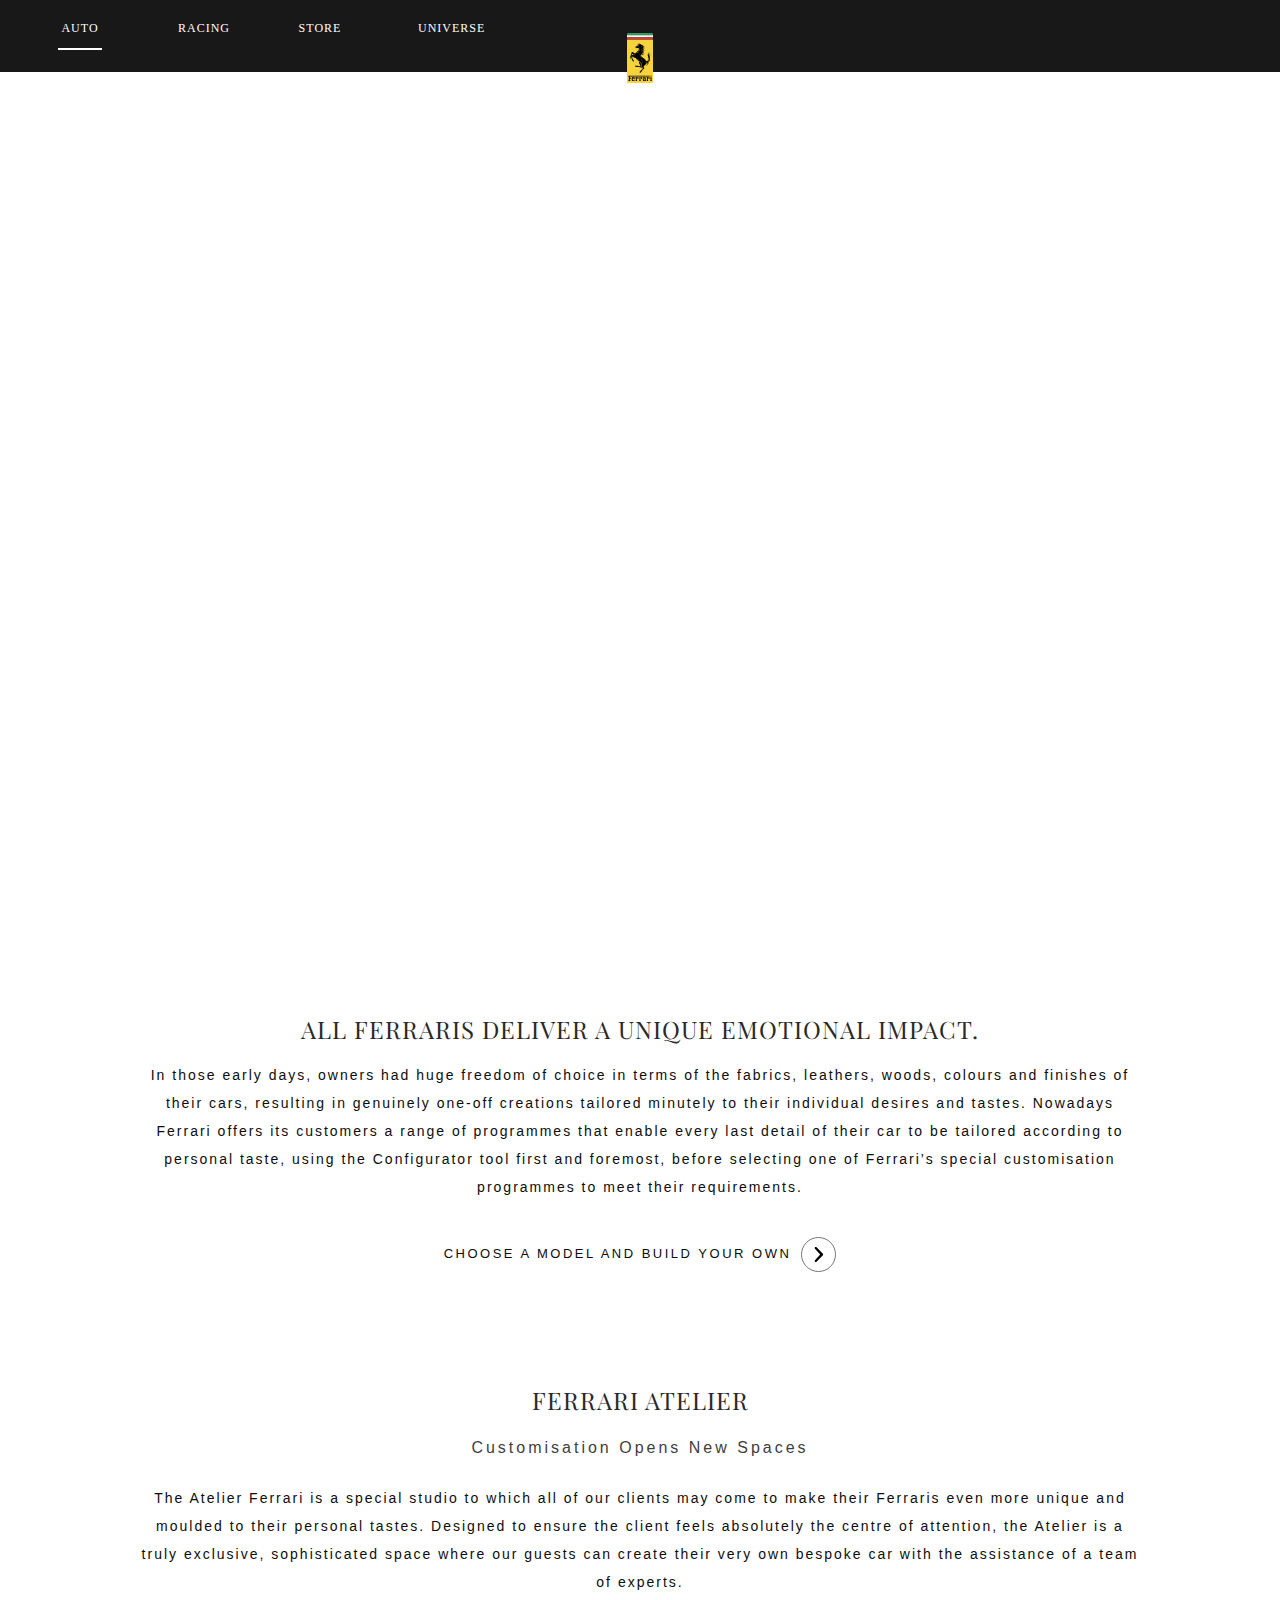
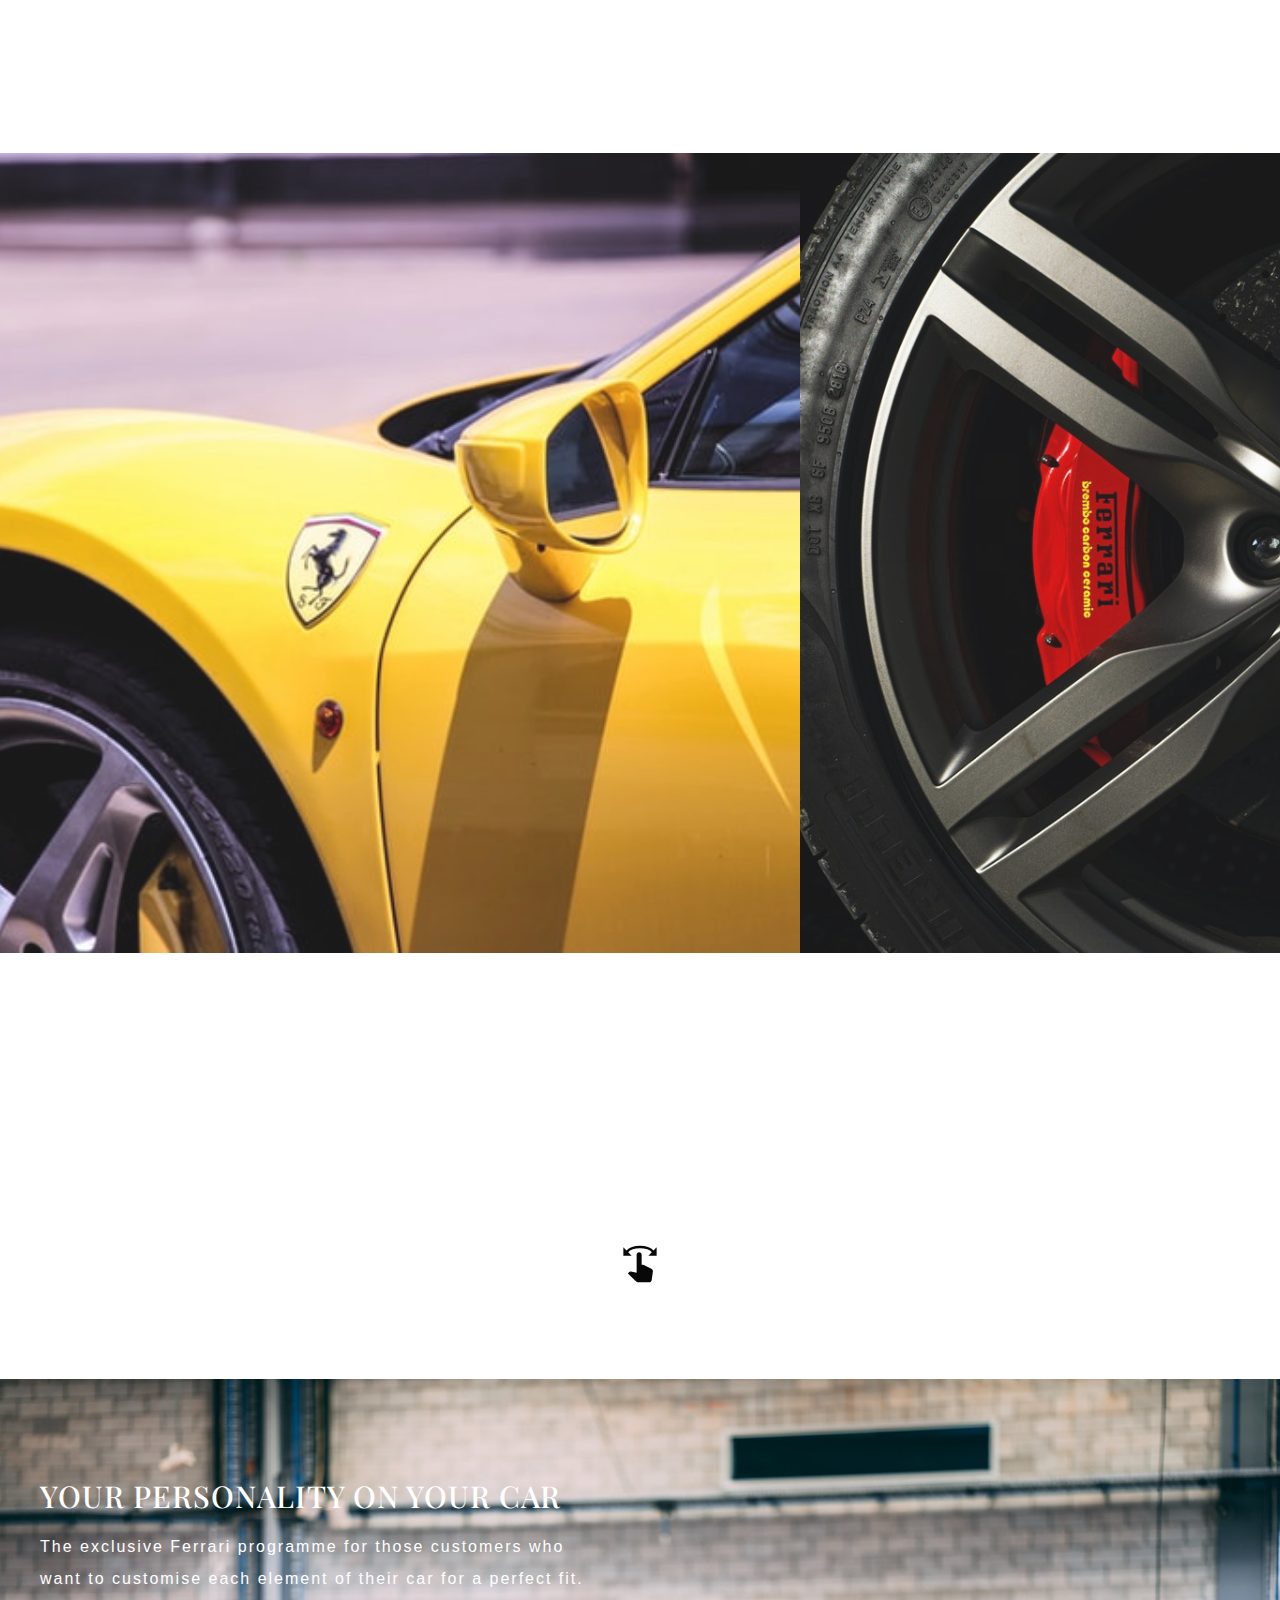
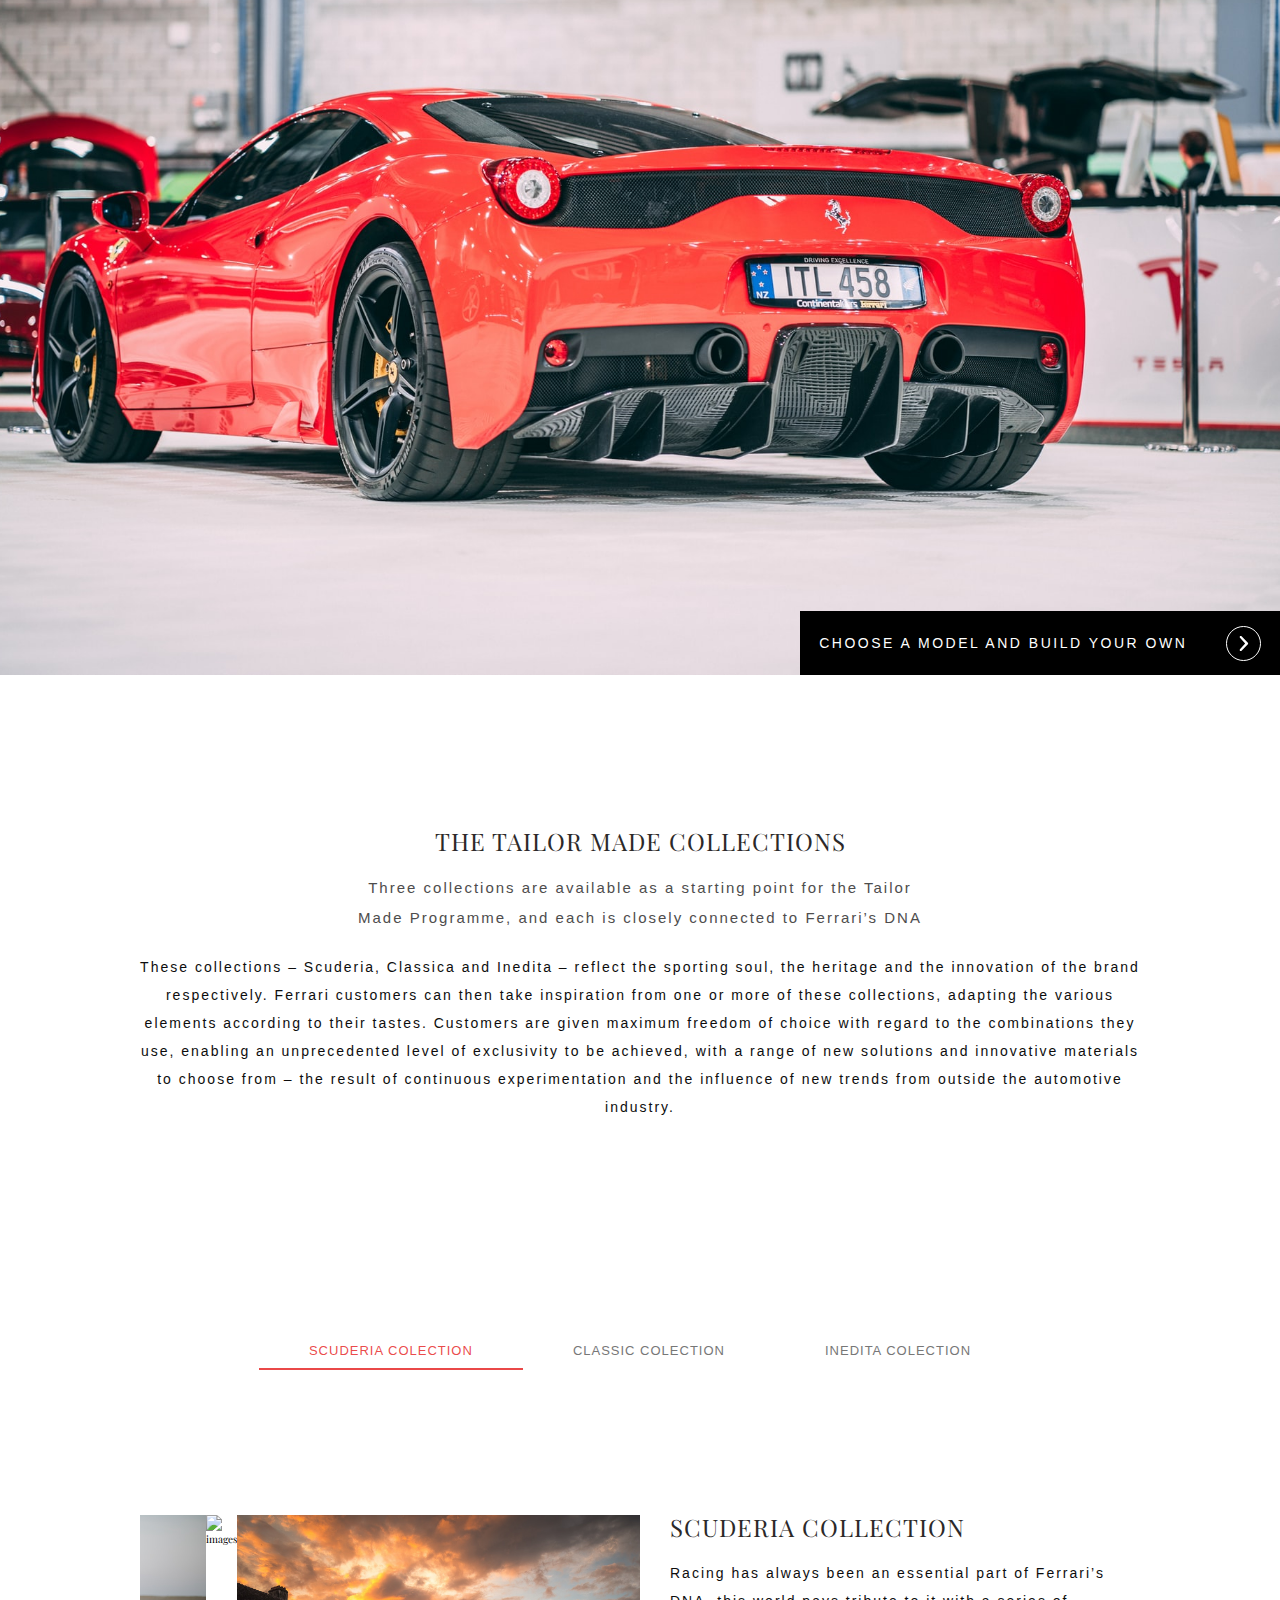
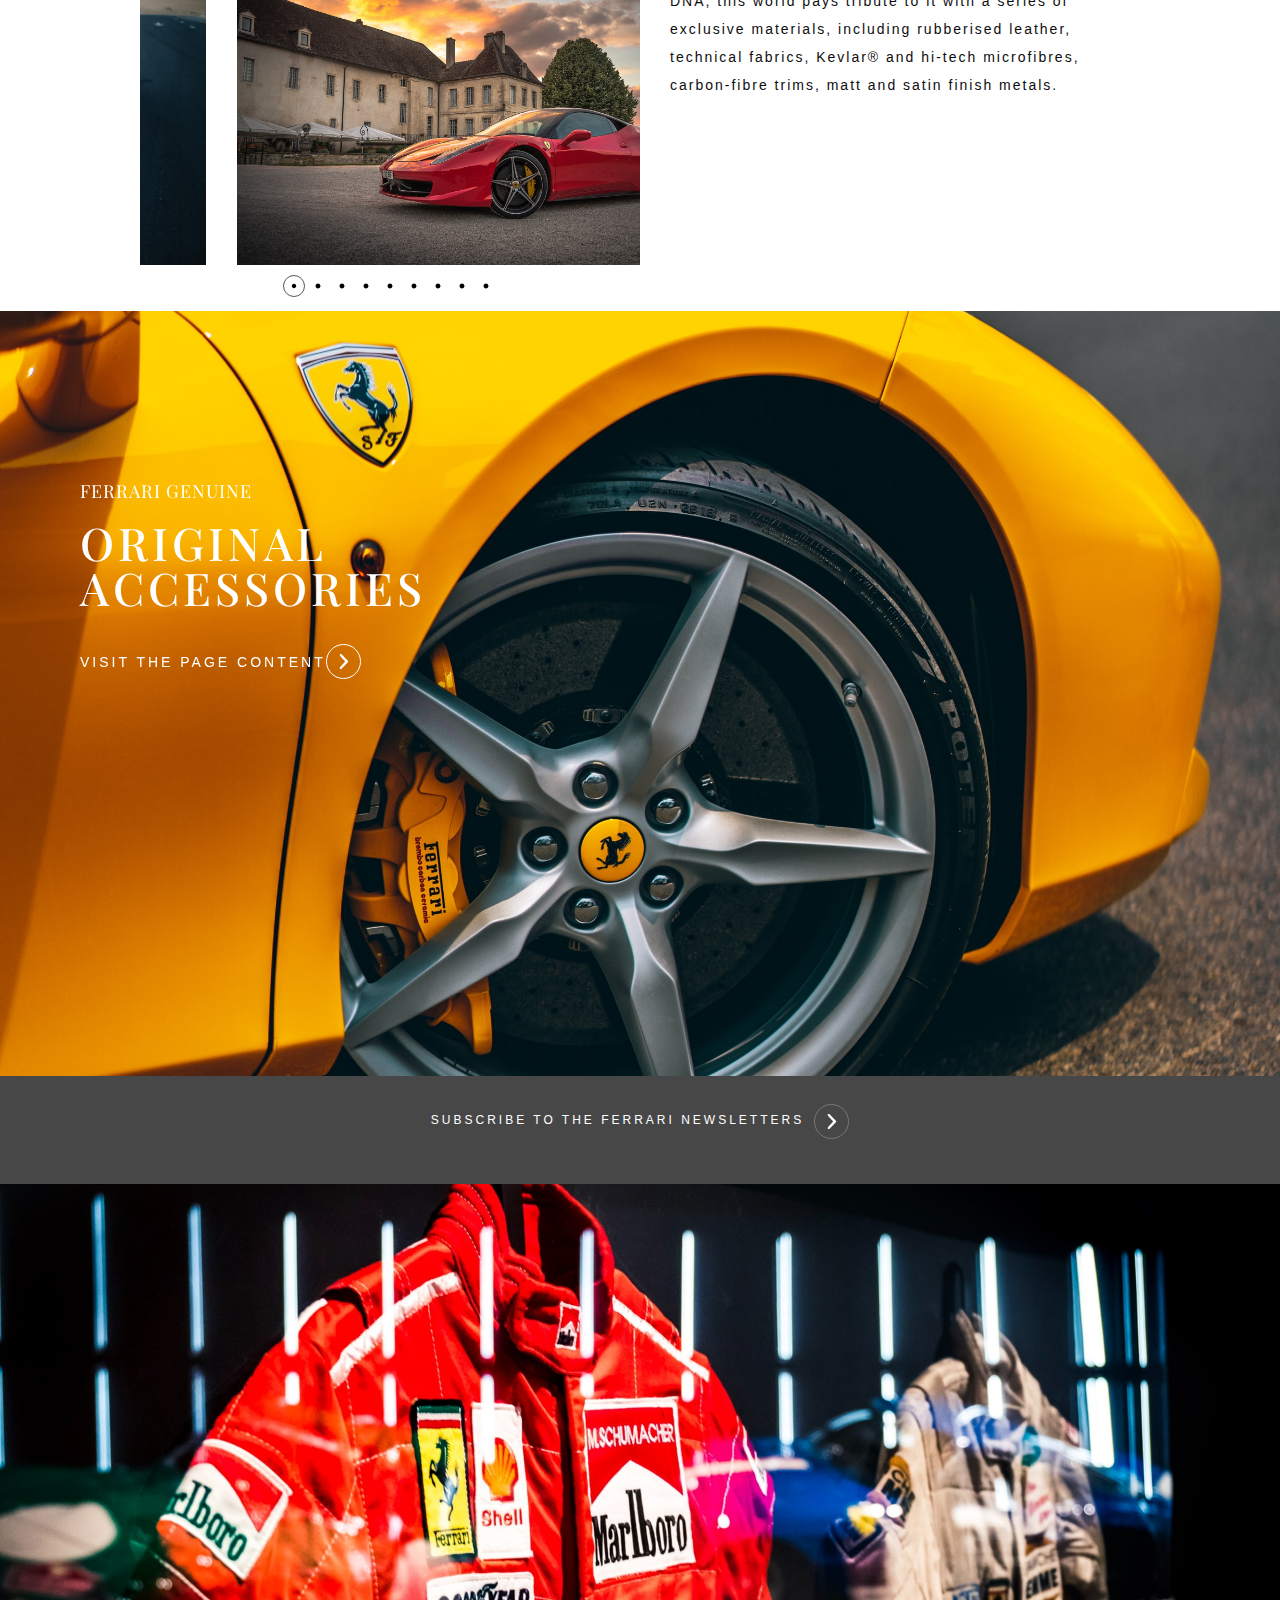
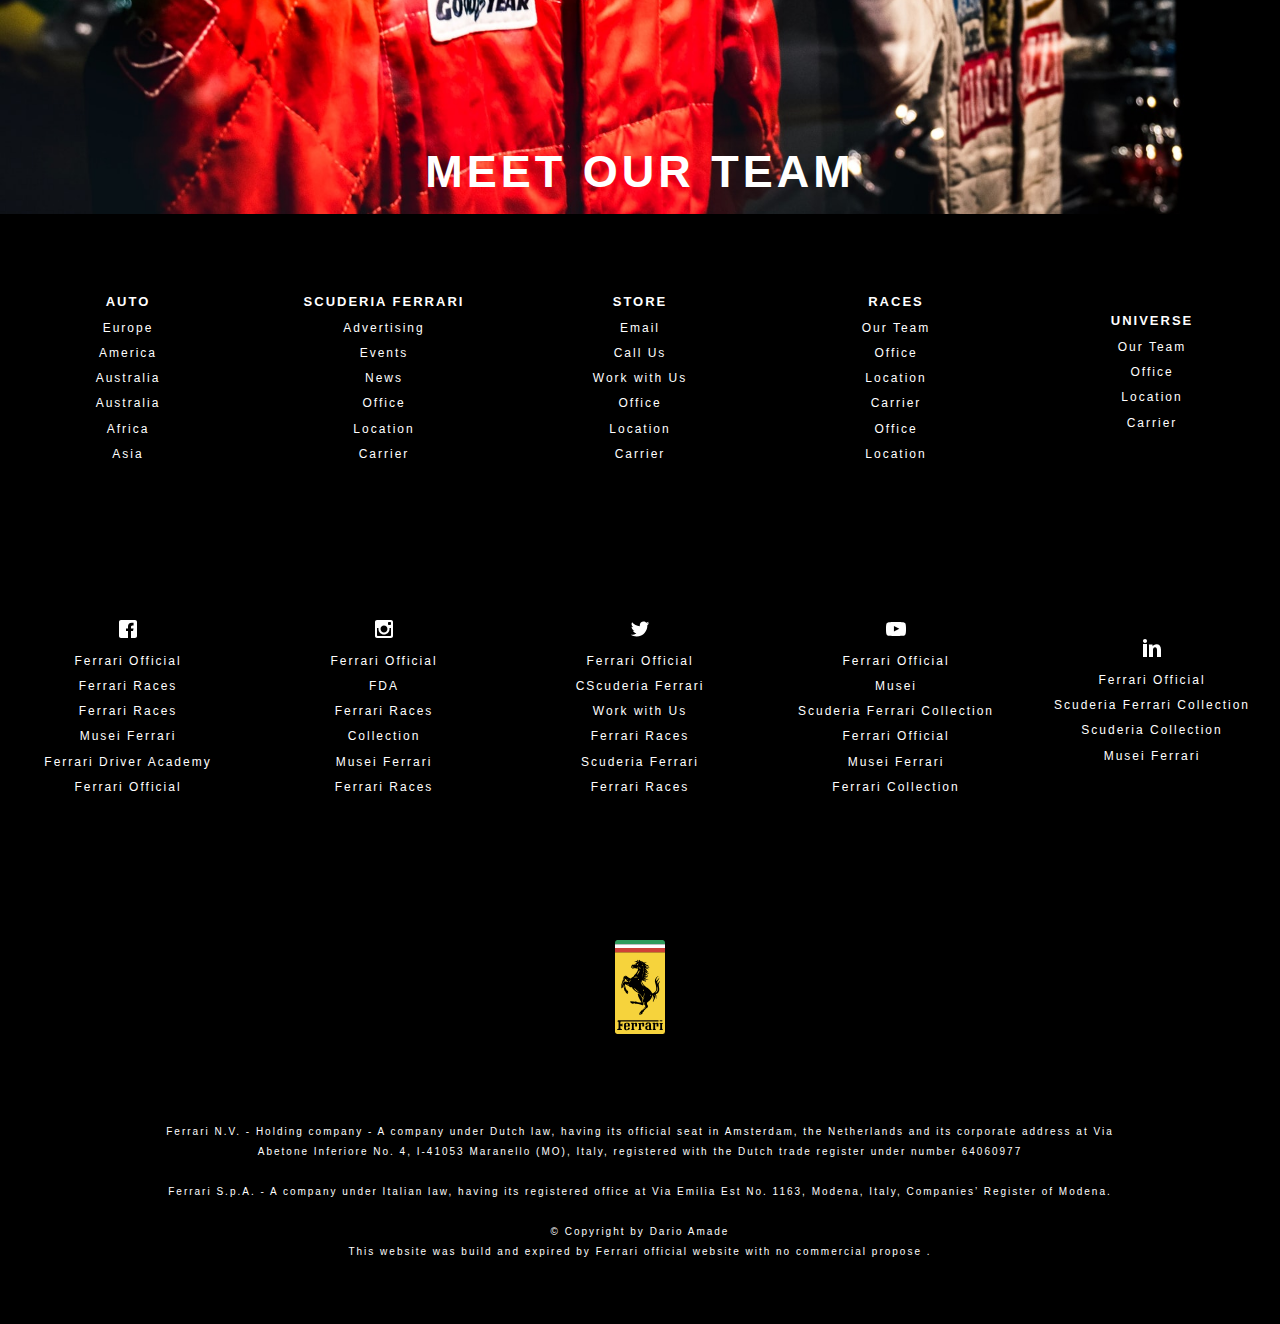
==== index.html @ c8e4ae5e "Commit" ====
<!DOCTYPE html>
<html lang="en">
<head>
    <meta charset="UTF-8">
    <meta name="viewport" content="width=device-width, initial-scale=1.0">
    <meta http-equiv="X-UA-Compatible" content="ie=edge">
    <meta name="description" content=" Ferrari personal project inspired by Ferrari Official Website with no commercial propose.">

    <link href="https://fonts.googleapis.com/css?family=Montserrat:300,400,500,600,700,800|Playfair+Display:400,500,600,700&display=swap" rel="stylesheet">
    <link rel="stylesheet" href="/css/style.css">
    <link rel="shortcut icon" type="image/png" sizes="8x8" href="/css/img/logo/favicon.png">
    

    <title> Ferrari </title>
</head>
    <body class="container">
        <div class="preload">
            <img class="ferrari" src="/css/img/logo/xx.svg" alt="logo black">
        </div>  
        <header class="header">
          <nav class="nav-now-x">
            <ul class="ttt">
                <li><a id="fox">AUTO</a></li>
                <li><a>RACING</a></li>
                <li><a>STORE</a></li>
                <li><a>UNIVERSE</a></li>
                <li><a>CORPORATE</a></li>
            </ul>
            <ul id="somethod" class="ttt-menu">
                <li><a>MENU</a>
                <!--<ul class="hide">
                    <li class=><a>AUTO</a></li>
                    <li><a>812 SUPERFAST</a></li>
                    <li><a>812 GTS</a></li>
                    <li><a>SF90 STRADALE</a></li>
                    <li><a>F8 TURBO</a></li>
                    <li><a>F8 SPIDER</a></li>
                </ul> -->
            </li>
            </ul>
          </nav>
            <!--<nav class="nav-later">
                <ul>
                    <li><a>Email</a></li>
                    <li><a>Call Us</a></li>
                    <li><a>Work with Us</a></li>
                </ul>
              </nav>-->
            <div class="logo-area">
                <img class="logo" src="/css/img/logo/xx.svg" alt="logo black">
            </div>
        </header>
        <div class="session-1">
            <div class="distortion">
                    <div class="circle">
                        <svg class="search__icon">
                            <use xlink:href="/css/img/sprite.svg#icon-circle"></use>
                        </svg>
                    </div>
                <div class="wrapper">
                    <div class="txt">
                        <h2 class="heading-2">PERSONALIZATION PROGRAMME</h2>
                        <h1 class="heading-1">Build your own Ferrari</h1>
                    </div>
                    <div class="animated">
                        <li><h4>&nbsp;</h4><span class="bar"><span class="html"></span></span></li> 
                    </div>

                </div>
            
            </div>
        
        </div>

        <div class="session-2">
            <div class="session-parte1">
                <h2 class="heading-1" id="black-1" >All Ferraris deliver a unique emotional impact.</h2>
                <p class="plan-p"> In those early days, owners had huge freedom of choice in terms of the fabrics, leathers, woods, 
                    colours and finishes of their cars, resulting in genuinely one-off creations tailored minutely 
                    to their individual desires and tastes. Nowadays Ferrari offers its customers a range of programmes 
                    that enable every last detail of their car to be tailored according to personal taste, using the
                        Configurator tool first and foremost, before selecting one of Ferrari’s special customisation 
                        programmes to meet their requirements.</p>
                <div class="arrow">
                    <!-- <li><a href="/new.html">New In</a></li> -->


                <h2 class="heading-5">Choose a model and build your own </h2>
                <li><a href="/page1.html">
                    <svg class="search__icon-2" class="rainbow" >
                        <use xlink:href="/css/img/sprite.svg#icon-chevron-small-right" ></use>
                    </svg> 
                </a></li>
                </div>
    
            </div>
            <div class="session-parte2">
                <h2 class="heading-1" id="black-1" >FERRARI ATELIER</h2>
                <h5 class="heading-5-1">Customisation opens new spaces</h5>
                <p class="plan-p" > The Atelier Ferrari is a special studio to which all of our clients may come to make their Ferraris 
                    even more unique and moulded to their personal tastes.  Designed to ensure the client feels
                        absolutely the centre of attention, the Atelier is a truly exclusive, sophisticated space 
                        where our guests can create their very own bespoke car with the assistance of a team of experts. 
                    </p>
            </div>
        </div>

        <div class="items ">
            <div class="item item1">
                <img class="img" src="/css/img/21.jpg" alt="pic of the car parts">

                       </div>
            <div class="item item2">
                <img class="img" src="/css/img/img-20.jpg" alt="pic of the car parts">
                       </div>
            <div class="item item3">
                <img class="img" src="/css/img/img-10.jpg" alt="pic of the car parts">
                       </div>
            <div class="item item4">
                <img class="img" src="/css/img/img-6.jpg" alt="pic of the car parts">
                       </div>
            <div class="item item5">
                <img class="img" src="/css/img/img-8.jpg" alt="pic of the car parts">
                       </div>
            <div class="item item6">
                <img class="img" src="/css/img/img-3.jpg" alt="pic of the car parts">
                       </div>
            <div class="item item7">
                <img class="img" src="/css/img/img-13.jpg" alt="pic of the car parts">
                       </div>
            <div class="item item8">
                <img class="img" src="/css/img/img-15.jpg" alt="pic of the car parts">
                       </div>
            <div class="item item9">
                <img class="img" src="/css/img/img-2.jpg" alt="pic of the car parts">
                       </div>
            <div class="item item10">
                <img class="img" src="/css/img/img-19.jpg" alt="pic of the car parts">
            </div>
         
        </div>
        <div class="swipe">
            <svg class="search__icon-right" id="swiper"  >
                <use xlink:href="/css/img/sprite.svg#icon-swipe"></use>
            </svg> 
        </div>

        <div class="session-4">
          <div class="personal">
                <h2 class="heading-1" id="white" >YOUR PERSONALITY ON YOUR CAR</h2>
                <p class="plan-p" id="white-p">The exclusive Ferrari programme for those customers who want to customise
                     each element of their car for a perfect fit.</p>
          </div>
          <div class="arrow-1">
                <p class="heading-6">Choose a model and build your own</p>
                <svg class="search__icon-3" class="#"  >
                    <use xlink:href="/css/img/sprite.svg#icon-chevron-small-right"></use>
                </svg> 
            </div>
        </div>

        <div class="session-5">
            <div class="personal-1">
                <h2 class="heading-1" id="black-1">THE TAILOR MADE COLLECTIONS</h2>
                <p class="heading-3">Three collections are available as a starting point for the Tailor </br>Made Programme,
                     and each is closely connected to Ferrari’s DNA</p>
                <p class="plan-p">These collections – Scuderia, Classica and Inedita – reflect the sporting soul, 
                    the heritage and the innovation of the brand respectively. Ferrari customers can then take inspiration
                     from one or more of these collections, adapting the various elements according to their tastes. Customers
                      are given maximum freedom of choice with regard to the combinations they use, enabling an unprecedented 
                      level of exclusivity to be achieved, with a range of new solutions and 
                    innovative materials to choose from – the result of continuous experimentation and the influence of new trends from outside the automotive industry.
                    </p>
             </div>
    
         </div>

        <div class="session-6">
            <div class="menu">
                <ul id="menu-slide">
                    <li class="menu-item" id="menu-item-active"><a href="#">&nbsp;</a>
                        <button id="btn__active" class="btn">SCUDERIA COLECTION</button>
                    </li>

                    <li class="menu-item" id="menu-item-active"><a href="#">&nbsp;</a>
                        <button class="btn">CLASSIC COLECTION</button>
                    </li>
                    <li class="menu-item" id="menu-item-active"><a href="#">&nbsp;</a>
                        <button class="btn">INEDITA COLECTION</button>
                    </li>
                </ul>
            </div>
            <div class="menu-a">

                <div class="menu-1">
                    <div class="carousel-container">
                        <div class="carousel-slide">
                            <img src="/css/img/img-9.jpg" id="lastClone" alt="images" class="imgx">
                            <img src="/css/img/img-16.jpg" alt="images" class="imgx">
                            <img src="/css/img/img-10.jpg " alt="images" class="imgx">
                            <img src="/css/img/img-16.jpg " alt="images" class="imgx">
                            <img src="/css/img/img-8.jpg " alt="images" class="imgx">
                            <img src="/css/img/img-11.jpg " alt="images" class="imgx">
                            <img src="/css/img/img-20.jpg " alt="images" class="imgx">
                            <img src="/css/img/img-8.jpg " alt="images" class="imgx">
                            <img src="/css/img/img-8.jpg " alt="images" class="imgx">
                            <img src="/css/img/img-9.jpg " alt="images" class="imgx">
                            <img src="/css/img/img-16.jpg" id="firstClone" alt="images" class="imgx">
                        </div>
                        <div class="pagination">
                            <div class="bullets">
                                <span class=bullet>
                                    <svg class="search__icon-4" class="#" id="add__active" >
                                        <use xlink:href="/css/img/sprite.svg#icon-dot-single"  id="prevBtn" ></use>
                                    </svg>
                                    <svg class="search__icon-4" class="#">
                                        <use xlink:href="/css/img/sprite.svg#icon-dot-single"  id="nextBtn" ></use>
                                    </svg>
                                    <svg class="search__icon-4" class="#">
                                        <use xlink:href="/css/img/sprite.svg#icon-dot-single"  id="nextBtn" ></use>
                                    </svg>
                                    <svg class="search__icon-4" class="#">
                                        <use xlink:href="/css/img/sprite.svg#icon-dot-single"  id="nextBtn" ></use>
                                    </svg>
                                    <svg class="search__icon-4" class="#">
                                        <use xlink:href="/css/img/sprite.svg#icon-dot-single"  id="nextBtn" ></use>
                                    </svg>
                                    <svg class="search__icon-4" class="#">
                                        <use xlink:href="/css/img/sprite.svg#icon-dot-single"  id="nextBtn" ></use>
                                    </svg>
                                    <svg class="search__icon-4" class="#">
                                        <use xlink:href="/css/img/sprite.svg#icon-dot-single"  id="nextBtn" ></use>
                                    </svg>
                                    <svg class="search__icon-4" class="#">
                                        <use xlink:href="/css/img/sprite.svg#icon-dot-single"  id="nextBtn" ></use>
                                    </svg>
                                    <svg class="search__icon-4" class="#">
                                        <use xlink:href="/css/img/sprite.svg#icon-dot-single"  id="nextBtn" ></use>
                                    </svg> 
                                            
                                
                                </span>
                            </div>
                        </div>
                    </div>
                    <div class="menu-1-txt">
                            <h2 class="heading-1" id="black-1" >SCUDERIA COLLECTION</h2>
                            <p class="plan-p">Racing has always been an essential part of Ferrari’s DNA, this world 
                                pays tribute to it with a series of exclusive materials, including rubberised 
                                leather, technical fabrics, Kevlar® and hi-tech microfibres, carbon-fibre trims, 
                                matt and satin finish metals.
                            </p>
                    </div>

                </div>
            </div>
             
        </div>

        <div class="session-7">
            <div class="personaly">
                <h2 class="heading-12" id="whitea" >FERRARI GENUINE</h2>
                <h1 class="heading-12">ORIGINAL ACCESSORIES</h1>
            </div>
            <div class="arrow-11">
                <p class="heading-6">visit the page content</p>
                <svg class="search__icon-3" class="#"  >
                    <use xlink:href="/css/img/sprite.svg#icon-chevron-small-right"></use>
                </svg> 
            </div>
        </div>
        <div class="session-8">
            <div class="arrow">
                <p class="heading-55">SUBSCRIBE TO THE FERRARI NEWSLETTERS</p>
                <svg class="search__icon-2" id="icon2fill" class="rainbow"  >
                    <use xlink:href="/css/img/sprite.svg#icon-chevron-small-right"></use>
                </svg> 
            </div>
        </div>

        <div class="session-9">
            <div class="pic1">
                <h1 class="heading-13">MEET OUR TEAM</h1>
            </div>
  
            <!--<div class="pic2"></div> -->
        </div>

        <footer class="footer">
            <nav class="nav-down">
                <ul>
                    <li id="show"><a>AUTO</a>
                    <li><a>Europe</a></li>
                    <li><a>America</a></li>
                    <li><a>Australia</a></li>
                    <li><a>Australia</a></li>
                    <li><a>Africa</a></li>
                    <li><a>Asia</a></li>
                </ul>
            </nav>
            <nav class="nav-down">
                <ul>
                    <li id="show"><a>SCUDERIA FERRARI</a>
                    <li><a>Advertising</a></li>
                    <li><a>Events</a></li>
                    <li><a>News</a></li>
                    <li><a>Office</a></li>
                    <li><a>Location</a></li>
                    <li><a>Carrier</a></li>
                </ul>
            </nav>
            <nav class="nav-down">
            
                <ul>
                    <li id="show"><a>STORE</a>
                    <li><a>Email</a></li>
                    <li><a>Call Us</a></li>
                    <li><a>Work with Us</a></li>
                    <li><a>Office</a></li>
                    <li><a>Location</a></li>
                    <li><a>Carrier</a></li>
                </ul>
            </nav>
            <nav class="nav-down">
              
                <ul>
                    <li id="show"><a>RACES</a>
                        <li><a>Our Team</a></li>
                        <li><a>Office</a></li>
                        <li><a>Location</a></li>
                        <li><a>Carrier</a></li>
                        <li><a>Office</a></li>
                        <li><a>Location</a></li>
                </ul>
            </nav>
            <nav class="nav-down">
                <ul>
                    <li id="show"><a>UNIVERSE</a>
                    <li><a>Our Team</a></li>
                    <li><a>Office</a></li>
                    <li><a>Location</a></li>
                    <li><a>Carrier</a></li>
                    <li><a></a></li>
                    <li><a></a></li>
                </ul>
            </nav>
   
 
        </footer>
        <footer class="footer-2">
            <nav class="nav-down">
                <ul>
                    <li id="show"><a>
                        <svg class="icon-box-x">
                            <use xlink:href="/css/img/sprite.svg#icon-facebook111"></use>
                        </svg></a>
                    <li><a>Ferrari Official</a></li>
                    <li><a>Ferrari Races</a></li>
                    <li><a>Ferrari Races</a></li>
                    <li><a>Musei Ferrari</a></li>
                    <li><a>Ferrari Driver Academy</a></li>
                    <li><a>Ferrari Official</a></li>
                </ul>
            </nav>
            <nav class="nav-down">
                <ul>
                    <li id="show"><a> 
                        <svg class="icon-box-x">
                        <use xlink:href="/css/img/sprite.svg#icon-instagram"></use>
                        </svg></a>
                    <li><a>Ferrari Official</a></li>
                    <li><a>FDA</a></li>
                    <li><a>Ferrari Races</a></li>
                    <li><a> Collection</a></li>
                    <li><a>Musei Ferrari</a></li>
                    <li><a>Ferrari Races</a></li>
                </ul>
            </nav>
            <nav class="nav-down">
                <ul>
                    <li id="show"><a>
                        <svg class="icon-box-x">
                            <use xlink:href="/css/img/sprite.svg#icon-twitter"></use>
                        </svg></a>
                    <li><a>Ferrari Official</a></li>
                    <li><a>CScuderia Ferrari </a></li>
                    <li><a>Work with Us</a></li>
                    <li><a>Ferrari Races</a></li>
                    <li><a>Scuderia Ferrari </a></li>
                    <li><a>Ferrari Races</a></li>
                </ul>
            </nav>
            <nav class="nav-down">
                <ul>
                    <li id="show"><a>
                        <svg class="icon-box-x">
                            <use xlink:href="/css/img/sprite.svg#icon-youtube"></use>
                        </svg></a>
                    <li><a>Ferrari Official</a></li>
                    <li><a>Musei</a></li>
                    <li><a>Scuderia Ferrari Collection</a></li>
                    <li><a>Ferrari Official</a></li>
                    <li><a>Musei Ferrari</a></li>
                    <li><a> Ferrari Collection</a></li>
                </ul>
            </nav>
            <nav class="nav-down">
                <ul>
                    <li id="show"><a>
                        <svg class="icon-box-x">
                            <use xlink:href="/css/img/sprite.svg#icon-linkedin"></use>
                        </svg> </a>
                    <li><a>Ferrari Official</a></li>
                    <li><a>Scuderia Ferrari Collection</a></li>
                    <li><a>Scuderia  Collection</a></li>
                    <li><a>Musei Ferrari</a></li>
                    <li><a></a></li>
                    <li><a></a></li>
                </ul>
            </nav>
        </footer>  

        <footer class="footer-3">
            <div class="logo-btn">
                <img class="logo2" src="/css/img/logo/xx.svg" alt="logo black">
            </div>
            <div class="footer-last-txt">
                <p class="plan-p" id="white-pp">
                    Ferrari N.V. - Holding company - A company under Dutch law, having its official seat in Amsterdam, the Netherlands and its corporate address at Via Abetone Inferiore No. 4, I-41053 Maranello (MO), Italy, registered with the Dutch trade register under number 64060977
                        <br />
                        <br />
                    Ferrari S.p.A. - A company under Italian law, having its registered office at Via Emilia Est No. 1163, Modena, Italy, Companies’ Register of Modena.
                    <br />
                    <br />
                    &copy; Copyright by Dario Amade <br />
                    This website was build and expired by Ferrari official website with no commercial propose .
                </p>
            </div>
        </footer>
    

       
        <script src="https://cdnjs.cloudflare.com/ajax/libs/gsap/3.2.6/gsap.min.js" integrity="sha256-3arngJBQR3FTyeRtL3muAGFaGcL8iHsubYOqq48mBLw=" crossorigin="anonymous"></script>
        <script src="https://cdnjs.cloudflare.com/ajax/libs/three.js/110/three.min.js" integrity="sha256-gSh8eotzb/CVvCREGPUNgIWuDnTYnZvVOQnRrP1eDjI=" crossorigin="anonymous"></script>
        <script src="https://cdnjs.cloudflare.com/ajax/libs/es6-tween/5.5.11/Tween.min.js" integrity="sha256-ixREdcehhH4jdLYXSnZ2sGBIhpNQM/1BAp+nNqLkL48=" crossorigin="anonymous"></script>
        <script src="https://cdnjs.cloudflare.com/ajax/libs/d3kit-timeline/2.0.1/d3kit-timeline.min.js" integrity="sha256-Wz0se9/DJxrTxVwawVkZR871RyoG8ZTIfstNBkQrTNo=" crossorigin="anonymous"></script>
        <script src="https://cdnjs.cloudflare.com/ajax/libs/gsap/latest/TimelineMax.min.js"></script>
        <script src="hover.js"></script>
        <script src="script.js"></script>
        <script src="/main.js"></script>
        <script src="/app.js"></script>
    
    </body>


</html>


 <!--  https://github.com/darioamade/Ferrari-.git      -->
---- css/style.css ----
:root {
  
  --color-primary-white: #fff;
  --color-primary: #d4d8d8;
  --color-secondary: #0D0D0D;
  --color-grey-light: #0e0d0d31;
  --color-grey-light-2: #737373;
  --color-grey-light-3: #404040;
  --color-grey-dark-1: rgb(0, 0, 0);
  --color-grey-dark-2: #777;
  --color-grey-dark-3: rgb(44, 41, 41);
  --shadow-dark: 0 5rem 6rem rgba(0,0,0,.4);
  --shadow-medium: 0 2rem 5rem rgba(0, 0, 0, 0.185);
  --shadow-light: 0 2rem 5rem rgba(0,0,0,.16);
  --line: 1px solid var(--color-grey-light-2); 
}

* {
  margin: 0;
  padding: 0; 
  list-style: none;
  outline: none;
}

*,
*::before,
*::after {
  box-sizing: inherit;
 }

html {
  box-sizing: border-box;
  font-size: 62.5%;
 }
 @media screen and (max-width: 1152px) {
  html {
    font-size: 55%;
  }
}

@media screen and (max-width: 989px) {
  html {
    font-size: 45%;
  }
}


 body {
  font-family: 'Montserrat', sans-serif;
  font-family: 'Playfair Display', serif;
  font-weight: 400;
  line-height: 1.6;
  color: var(--color-grey-dark-1);
  background-color: #fff;
  overflow-x: hidden;
}


/*----------------------------------------------------------------*/
/*-----------------------------Preload----------------------------*/  


 .ferrari {
  width: auto;
  height: 10rem;
}
.preload {
  position: fixed;
  top: 0;
  height: 100vh;
  width: 100%;
  background-color: rgb(0, 0, 0);
  display: flex;
  justify-content: center;
  align-items: center;
  transition: all 4s ease-in-out;
  -webkit-transition: all 4s ease-in-out;
  -moz-transition: all 4s ease-in-out;
  -ms-transition: all 4s ease-in-out;
  -o-transition: all 4s ease-in-out;
  z-index: 1000;
}

.preload-finish{
  opacity: 0;
  pointer-events: none;
}
/*-------------------------------CONTAINER-GRID--------------------------------*/


.container {
  display: grid;
  grid-template-rows: 8vh 100vh 80vh 50vw 15vh 70vw 40vw 80vw 85vh  12vh 70vh 40vh 40vh 50vh;
  grid-template-columns: [full-start] minmax(6rem,1fr) [center-start]repeat(8,[col-start] minmax(min-content, 14em)[col-end])[center-end] minmax(6rem,1fr)[full-end];
 }
 @media only screen 
 and (min-device-width : 360px) 
 and (max-device-width : 1048px) 
 and (orientation : landscape)  {
   .container {
    grid-template-rows: 10vh 100vh min-content 60vh 15vh 70vh 60vh min-content min-content  12vh 70vh min-content min-content min-content;
 
   }
 }
 @media screen and (max-width: 168rem) {
  .container {
    grid-template-rows: 8vh 100vh 80vh min-content 15vh 60vw 40vw min-content 85vh  12vh 70vh 40vh 40vh 50vh;
 
  }
}

 @media screen and (max-width: 1444px) {
  .container {
    grid-template-rows: 8vh 100vh 80vh 90vw 15vh 70vw 50vw min-content 85vh  12vh 70vh min-content min-content 50vh;
 
  }
}
 @media screen and (max-width: 963px) {
  .container {
    grid-template-rows: 8vh 100vh 90vh 80vw 15vh 70vw 50vw min-content 85vh  12vh 70vh min-content min-content 50vh;
 
  }
}
@media screen and (max-width: 768px) {
  .container {
    grid-template-rows: 8vh 100vh 90vh min-content 15vh 90vw 80vh min-content min-content  12vh 70vh min-content min-content min-content;
 
  }
}

@media screen and (max-width: 500px) {
  .container {
    grid-template-rows: 6vh 100vh 100vh min-content 5vh min-content 80vh min-content 80vh  12vh 70vh min-content min-content min-content;
  }
}

@media screen and (max-width: 375px) {
  .container {
    grid-template-rows: 6vh 100vh 100vh min-content 5vh min-content 80vh min-content 70vh  12vh 70vh min-content min-content min-content;
  }
}



/*--------------------------------------------------------------
 animation-delay: 5s;
/*--------------------------------TYPOGRAPHY--------------------------------*/

.heading-1 {
  font-family: 'Playfair Display', serif;
  font-size: 4.5rem;
  font-weight:500;
  line-height: 1;
  letter-spacing: 4px;
  color: var(--color-primary-white);
  text-transform:uppercase;
  text-align: center;
  margin-bottom: 2rem;
  animation-name: fadeIn;
  animation-duration: 3s;
  animation-timing-function: ease-in; 

}

.heading-2 {
  font-family: 'monument extended', sans-serif;
  font-size:2.2rem;
  font-weight:400;
  line-height: 1.5;
  letter-spacing: 4px;
  margin-bottom: 2rem;
  color: var(--color-primary-white);
  text-transform:uppercase;
  cursor: pointer;
  margin-bottom: 2rem;
  animation-name: fadeIn;
  animation-duration: 2s;
  animation-timing-function: ease-in; 

}

@keyframes fadeIn {
  0% {
    opacity: 0;
    transform: translateY(100%);
  }
  80% {
    transform: translateY(10px);
   }
  100% {
    opacity: 1;
    transform: translate(0);
   } }


.heading-3 {
  font-family: 'monument extended',Sans-serif;
  text-transform:initial;
  font-size:1.5rem;
  font-weight:300;
  letter-spacing: 2px;
  line-height: 2;
  color:rgb(78, 77, 77);
  margin-bottom: 2rem;
}


.heading-4 {
  font-family: 'Roboto', sans-serif;
  text-transform:uppercase;
  font-size:1.8rem;
  font-weight:600;
  letter-spacing: 4px;
  line-height: 2;
  color: var(--color-grey-dark-3);
  margin-bottom: 2rem;

}


.heading-5 {
  font-family: Sans-serif;
  text-transform:uppercase;
  font-size:1.3rem;
  font-weight:400;
  letter-spacing: 2.5px;
  line-height: 2;
  color: var(--color-secondary);
  margin-bottom: 2rem;
}

.heading-5-1 {
  font-family: Sans-serif;
  text-transform:capitalize;
  font-size:1.6rem;
  font-weight:500;
  letter-spacing: 3px;
  line-height: 2;
  color: var(--color-grey-light-3);
  margin-bottom: 2rem;
}
.arrow-1 .heading-6 {
  font-family: 'Roboto', sans-serif;
  text-transform:uppercase;
  font-size:1.4rem;
  font-weight:400;
  letter-spacing: 2.5px;
  line-height: 2;
  color: var(--color-primary-white);
}


.plan-p{
  font-family: Sans-serif;
  text-transform:initial;
  font-size:1.4rem; 
   /* font-size:calc(1.4rem + 1vw); */
  font-weight: 300;
  letter-spacing: 2px;
  line-height: 2;
  color: var(--color-secondary);
  margin-bottom: 4rem;
}


.btn {
  background-color: transparent;
  padding: 1rem 5rem ;
  font-weight: 500;
  font-family: 'Roboto', sans-serif;
  font-size: 1.3rem;
  letter-spacing: 1px;
  color: var(--color-grey-dark-2);
  text-transform: uppercase;
  cursor: pointer;
  border: none;
  border-radius:0;
  transition: all .2s;
   border-bottom: 3px solid transparent;
	transition: border-bottom 0.2s;
  cursor: pointer;
  
}

.btn:hover {
  color: rgb(219, 214, 214);
  background-color: transparent;
}

#btn__active {
  color: rgba(231, 43, 43, 0.863);
  border-bottom: 2.5px solid rgb(231, 43, 43,0.863);
}


button:focus {
  outline: none;

} 


#black {
  color: var(--color-grey-dark-3);
  font-size: 3rem;
}


#black-1 {
  color: var(--color-grey-dark-3);
  font-size: 2.4rem;
  animation: none;
  letter-spacing: 1px;
  font-weight: 400;
}

#black-1 {
  color: var(--color-grey-dark-3);
  font-size: 2.4rem;
  animation: none;
  letter-spacing: 1px;
  font-weight: 400;
  
}



#white {
  color: var(--color-primary-white);
  font-size: 3rem;
  font-weight:500;
  letter-spacing: 1px;
  animation: none;
  -webkit-animation: none;
}

#white-p {
  color: var(--color-primary-white);
  font-size: 1.6rem;
  font-weight:500;
}
#white-pp {
  font-family: sans-serif;
  color: var(--color-primary-white);
  font-size: 1rem;
  font-weight:200;
  text-align: center;

}

#anima{
  animation: none;
}
/*----------------------------------------------------------------*/
/*--------------------------NAV-BAR-------------------------------*/

header {
  background-color: rgb(24, 24, 24);
  grid-column: full-start / full-end ;
  display:grid;
  grid-template-columns: repeat(14, 1fr);
  grid-template-rows: 1fr;
  padding: 0 2rem;

}

.logo-area{
  grid-column: 7 / span 2;
  display: flex;
  justify-content: center;
  align-items: center;

}
.nav-now-x {
  grid-column: 1 / span 6;
  display: flex;
  flex-direction: row;
  justify-content: space-between;
  align-items: flex-start;


}


@media screen and (max-width: 1224px) {
  .nav-now-x {
    grid-column: 1 / span 1;
    padding: 0rem;
    justify-content: center;
    align-items: center;
  }
}



.ttt li {
  width:14rem;
  float: left;
  text-align: center;
  padding: 8px;
  font-family: 'monument extended';
  text-transform:uppercase;
  letter-spacing: 1px;
  font-size: 1.4rem;
  font-weight:400;
  letter-spacing: 1px;
  color: rgb(255, 255, 255);
  line-height: 40px;
  cursor: pointer;
  transition: all 0.2 ease;

}

.ttt-menu  li {
  display: flex;
  justify-content: center;
  align-items: flex-start;
  font-family: 'monument extended';
  text-transform:uppercase;
  letter-spacing: 1px;
  font-size:calc(1.8rem + 1.8vw);
  font-weight:400;
  letter-spacing: 1px;
  color: rgb(255, 255, 255);
  cursor: pointer;
  transition: all 0.2 ease;
}


.ttt-menu li a:hover {
 color: red;
  
}

.ttt-menu li .hide li {
  display: none;
}

.ttt-menu li:hover .hide  li { 
  display: block;
  z-index: 2000;
}

.hide li {
  color: rgb(255, 255, 255);
}



@media screen and (max-width: 168rem) {
  .ttt li{
    width:12rem;
 
  }
}
@media screen and (max-width: 1447px) {
  .ttt li{
    width:8rem;
    margin-right: 3rem;
  }
}
@media screen and (max-width: 1327px) {
  .ttt li{
    width:6rem;
    margin-left: 3rem;
    font-size: 1.2rem;
  }
}


@media screen and (min-width: 1224px) {
  #somethod {
    display: none;
  }
}

@media screen and (max-width: 1225px) {
  .ttt li{
  display: none;
  }
}




ul li a {
  text-decoration: none;
  color: #fff;
  display: block;
  border-bottom: 2px solid transparent;
	transition: border-bottom 0.2s;


}

ul li a:hover {
  color: rgb(114, 111, 111);

}

#fox {
  border-bottom: 2px solid #ffffff;
}

.logo  {
  height: 5rem;
}
.session-1 {
  position: relative;
  grid-column: full-start / full-end ;



}
.distortion {
  height: 100vh;
  width: 100vw;
  position: absolute;
  top:50%;
  left:50%;
  transform: translate(-50%, -50%);
  -webkit-transform: translate(-50%, -50%);
  -moz-transform: translate(-50%, -50%);
  -ms-transform: translate(-50%, -50%);
  -o-transform: translate(-50%, -50%);

}


.txt {
  position: relative;

}
.wrapper {
  position: absolute;
  bottom:5%;
  left:50%;
  transform: translate(-50%, -5%);
  text-align: center;
  -webkit-transform: translate(-50%, -5%);
  -moz-transform: translate(-50%, -5%);
  -ms-transform: translate(-50%, -5%);
  -o-transform: translate(-50%, -5%);

}

@media screen and (max-width: 425px) {
  .wrapper{
    width: 95vw;
  }
}
@media only screen 
and (min-device-width : 360px) 
and (max-device-width : 1048px) 
and (orientation : landscape) {
  .wrapper{
    width: 95vw;
  }
}


.circle{
  position: absolute;
  top: 5%;
  right: 0%;
  transform: translate(-50%, -50%);
  -webkit-transform: translate(-50%, -50%);
  -moz-transform: translate(-50%, -50%);
  -ms-transform: translate(-50%, -50%);
  -o-transform: translate(-50%, -50%);
  display: none;
}

.search__icon {
  height: 5rem;
  width: 5rem;
  fill: #fff;

}

.bar {
  background-color:#f7f5f500;
  width: 10rem;
  height: 1.5px;
  border-left: .5px solid rgba(37, 36, 36, 0);
  border-radius: 3px;
  -webkit-border-radius: 3px;
  -moz-border-radius: 3px;
  -ms-border-radius: 3px;
  -o-border-radius: 3px;
  overflow: hidden;
  box-shadow: 0 0 1px transparent;
  transition: all 2s ;
  -webkit-transition: all 2s ;
  -moz-transition: all 2s ;
  -ms-transition: all 2s ;
  -o-transition: all 2s ;
}

 .bar span {
  height: 1.5px;
  float: left;
  background-color: #fff;

}

.html {
  width: 90%;
  animation: html5 2s infinite linear;
  -webkit-animation: html5 2s infinite linear;
}

@keyframes html5 {
  0%{
    width:0%;
  }
  50%{
    background-color:#b81717;
    width:50%;
  }
100%{
  background-color:#174ab8;
  width:100%;
}
}
/*----------------------------------------------------------------*/
.session-2 {
  max-width: 168rem;
  margin: 0 auto;
  background-color: var(--color-primary-white);
  grid-column: full-start / full-end ;
  padding: 4rem;
  display: flex;
  flex-direction:column;
  padding:  0 14rem;

}
@media only screen 
and (min-device-width : 360px) 
and (max-device-width : 1048px) 
and (orientation : landscape)  {
  .session-2,
  .session-5 {
    padding:  0 4rem;
  }
}

@media screen and (max-width: 524px) {
  .session-2 {
    padding:  0 4rem;
  }
}

.session-parte1{
  flex: 1;
  display: flex;
  flex-direction:column;
  justify-content:center;
  align-items:center;
  text-align: center;
  
}


.session-parte2 {
  flex: 1;
  display: flex;
  flex-direction:column;
  justify-content:center;
  align-items:center;
  text-align: center;

}


.arrow {
  display: flex;
  flex-direction:row;
  justify-content:center;
  align-content:center;
}

.search__icon-3  {
  height: 3.5rem;
  width: 3.5rem;
  fill: #fff;
  cursor: pointer;
  border-radius: 50%;
  border: .5px solid #fff;

}


.search__icon-2 {
  height: 3.5rem;
  width: 3.5rem;
  fill: #000;
  border-radius: 50%;
  border: .5px solid var(--color-grey-dark-2);
  -webkit-border-radius: 50%;
  -moz-border-radius: 50%;
  -ms-border-radius: 50%;
  -o-border-radius: 50%;
  margin-top: -4px;
  margin-left: 1rem;
  cursor: pointer;
  animation: border 2s infinite linear;
  -webkit-animation: border 2s infinite linear;
  cursor: pointer;
}



.search__icon-2:hover {

  border: .5px solid var(--color-grey-dark-2);

}



@keyframes  border {
  0%{
    border: 2px solid rgb(136, 125, 125);
  }
  50%{
    border: 2px solid #7f887d;

  }
100%{
  border: 2px solid #a01717;

}
}



/*----------------------------------------------------------------*/
.items {
  grid-column: full-start / full-end ;

  display: flex;
  width: 100%;
  height: 80%;
  overflow: hidden;
  position: relative;
  overflow-x: scroll;
  overflow-y: hidden;
  white-space: none;
  transition:all .2s;
  -webkit-transition:all .2s;
  -moz-transition:all .2s;
  -ms-transition:all .2s;
  -o-transition:all .2s;
  transform: scale(.98);
  -webkit-transform: scale(.98);
  -moz-transform: scale(.98);
  -ms-transform: scale(.98);
  -o-transform: scale(.98);
}

.item {
  width: 100%;
  height: 800px;
  display: inline-flex;
  align-items: center;
  justify-content: center;
}


.items {
  cursor: grabbing;
  cursor:-webkit-grabbing;
  transform: scale(1);
  -webkit-transform: scale(1);
  -moz-transform: scale(1);
  -ms-transform: scale(1);
  -o-transform: scale(1);
}

.item1,
.item2 {
  height: auto;
  width: 100%;
}

.img {
  opacity: 0.9;
  width: 800px;
  height: 800px;
  object-fit: cover;
}

@media screen and (max-width: 768px) {
  .img {
    opacity: 1;
  }
}

.img:hover {
	opacity: 1;
}

.search__icon-3 {
  grid-column: 6 / span 3;
  grid-row: 10 / span 1;
  fill: #fff;
  /*margin-left : 4rem;
  */}

.swipe {
  grid-column: full-start / full-end ;
  display: flex;
}

#swiper {
  flex: 1;
  justify-content:center;
  align-items:center; ;
}

  .search__icon-right {
    width: 4rem;
    height: 4rem;
    fill: rgb(8, 8, 8);
    transform-origin: 44% 50%;
    animation: rotate 7.5s infinite linear;
  }


    @keyframes rotate {
      10%, 90% {
        transform: translate3d(-80px, 0, 0);
      }
      
      20%, 80% {
        transform: translate3d(20px, 0, 0);
      }
    
      30%, 50%, 70% {
        transform: translate3d(-40px, 0, 0);
      }
    
      40%, 60% {
        transform: translate3d(80px, 0, 0);
      }
    }



/*----------------------------------------------------------------*/
.session-4 {
  grid-column: full-start / full-end ;
  background-image: url(/css/img//22.jpg);
  background-repeat: no-repeat;
  background-size:cover;
  background-position: center;
  display: grid;  
  grid-template-rows: repeat(14, 1fr);
  grid-template-columns: repeat(8, 1fr);
}
.personal {
  grid-column: 1 / span 4;
  grid-row: 1 / span 4;
  padding:  0 4rem;
  display: flex;
  flex-direction: column;
  justify-content: flex-end;
  align-items: flex-start;

}
@media screen and (max-width: 710px) {
  .personal  {
    grid-column: 1 / span 5;
  }
}
@media screen and (max-width: 610px) {
  .personal  {
    grid-column: 1 / span 8;
    grid-row: 2 / span 4;
  }
}


.arrow-1 {
  background-color: rgb(0, 0, 0);
  grid-column: 6 / span 3;
  grid-row: 14 / span 1;

  display: flex;
  flex-direction: row;
  justify-content: space-around;
  align-items: center;
}

@media screen and (max-width: 842px) {
  .arrow-1  {
    grid-column: 5 / span 4;
  }
}

@media screen and (max-width: 618px) {
  .arrow-1  {
    grid-column: 2 / span 6;
  }
}
@media screen and (max-width: 454px) {
  .arrow-1  {
    grid-column: 1 / span 8;
  }
}





/*----------------------------------------------------------------*/
.session-5 {
  grid-column: full-start / full-end ;
  max-width: 168rem;
  margin: 0 auto;
  display: flex;
  justify-content: center;
  align-content: center;
  flex-direction: column;
  padding:  0 14rem;}

  @media screen and (max-width: 524px) {
    .session-5 {
      padding:  0 4rem;
    }
  }

.personal-1 {
  display: flex;
  flex-direction: column;
  justify-content: center;
  align-content: center;
  text-align: center;

}

/*----------------------------------------------------------------*/
.session-6 {
  grid-column: full-start / full-end ;
  padding:  0 14rem;
  display: flex;
  flex-direction: column;
}

@media screen and (max-width: 582px) {
  .session-6  {
    padding: 0rem ;
  }
}


.menu  {
  flex: 0 0 30%;
  display: flex;
  justify-content: center;
  align-items: center;
}

@media screen and (max-width: 430px) {
  .menu {
   display: none;
  }
}


#menu-slide {
  height: 20rem;
  display: flex;
  flex-direction: row;
}

.menu-a {
  flex: 0 0 70%;
  display: flex;
  flex-direction: row;
}

.menu-1 {
  flex: 1;
  display: flex;
  flex-direction: row;
  justify-content: center;
  width: 500px;
  flex: 1;
}


@media screen and (max-width: 768px) {
  .menu-1 {
    flex-direction: column;
    align-items:center;
  }
}


.menu-1-txt {
 max-width: 500px;
  flex: 1;
  padding:0 3rem;
  display: flex;
  flex-direction: column;
  justify-content: flex-start;
  align-items: flex-start;
}


@media screen and (max-width: 989px) {
  .menu-1-txt {
    padding:0 2rem;
  }
}

@media screen and (max-width: 767px) {
.menu-1-txt {

    display: flex;
    justify-content: center;
    align-items: center;
  }
}



.carousel-container {
  display: flex;
  flex-direction: column;
  max-width: 500px;
  overflow: hidden;
  position: relative;

}
@media screen and (max-width: 504px) {
  .carousel-container{
    max-width: 350px;
  }
}


.carousel-slide {
  display: flex;
  justify-content: center;
  align-items: center;
  width: 500px;
  height: 350px;
  flex: 0 0 70%;
}
/*
@media screen and (max-width: 726px) {
  .carousel-slide {
    width: 400px;
    height: 350px;
  }
}
@media screen and (max-width: 582px) {
  .carousel-slide,
  .carousel-container,
  .imgx {
    width: 80%;
    height: 250px;
  }
}
@media screen and (max-width: 504px) {
  .carousel-slide,
  .carousel-container,
  .imgx {
    width: 100%;
    height: 250px;
  }
}
*/
@media screen and (max-width: 320px) {
  menu-1 {
    max-width: 480px;
    margin: 0 auto;
  }
}


.pagination {
  flex: 0 0 30%;
  padding: 10px;
  display: flex;
  justify-content: center;
  align-items: flex-start;
}

.imgx {
  height: 350px;
  width: 500px;
}

.search__icon-4 {
height: 2.2rem;
width: 2.2rem;
cursor: pointer;
}

#add__active {
  border: 1px solid rgb(90, 87, 87);
  border-radius: 50%;
}
#remove__active{
  border: none;
  border-radius: none;
  -webkit-border-radius: none;
  -moz-border-radius: none;
  -ms-border-radius: none;
  -o-border-radius: none;
}

/*----------------------------------------------------------------*/
.session-7 {
  grid-column: full-start / full-end ;
  background-image: url(/css/img/24.jpg);
  background-repeat: no-repeat;
  background-size:cover;
  background-position: center;
  transform: translateZ(0) scale(1.0,1.0);
  display: grid;
  grid-template-rows: repeat(12, 1fr);
  grid-template-columns: repeat(8, 1fr);

}

.session-7:hover {
  animation: increase 60s linear 10ms infinite;
  -webkit-animation: increase 60s linear 10ms infinite;
  transition: all .2s ease-in-out;
  -webkit-transition: all .2s eas;
  -moz-transition: all .2s eas;
  -ms-transition: all .2s eas;
  -o-transition: all .2s eas;

}

@keyframes increase {
  0% { transform: scale(1);}
  100% { transform: scale(1.5);}
}



.personaly {
  grid-column: 1 / span 3;
  grid-row: 2 / span 4;
  padding-left: 8rem;
  display: flex;
  flex-direction: column;
  justify-content: flex-end;
  align-items: flex-start;
}

@media screen and (max-width: 670px) {
  .personaly  {
    grid-column: 1 / span 8;
    grid-row: 1 / span 1;
    padding: 1.5rem;
  }
}


.heading-12,
.heading-13 {
  font-family: 'Playfair Display', serif;
  font-size: 4.5rem;
  font-weight:500;
  line-height: 1;
  letter-spacing: 4px;
  color: var(--color-primary-white);
  text-transform:uppercase;
  margin-bottom: 2rem;
}

.heading-13 {
  font-family: 'monument extended', sans-serif;
  font-size: 4.5rem;
  font-weight:600;

}

#whitea {
  font-family: 'Playfair Display', serif;
  font-size: 1.8rem;
  font-weight:300;
  letter-spacing: 1px;
  text-transform:initial;

}

.arrow-11 {
  grid-column: 1 / span 3;
  grid-row: 6 / span 1;
  display: flex;
  flex-direction: row;
  justify-content: flex-start;
  align-items:center;
  padding:0 8rem;
 
}

@media screen and (max-width: 670px) {
  .arrow-11 {
    grid-column: 1 / span 8;
    grid-row: 12 / span 1;
    justify-content: center;
  }
}

.arrow-11 .heading-6 {
  font-family: 'Roboto', sans-serif;
  text-transform:uppercase;
  font-size:1.4rem;
  font-weight:400;
  letter-spacing: 3px;
  line-height: 2;
  color: var(--color-primary-white);
  cursor: pointer;
}
/*----------------------------------------------------------------*/
.session-8 {
  background-color: rgba(34, 33, 33, 0.829);
  grid-column: full-start / full-end ;
  display: grid;
  display: flex;
  flex-direction: row;
  justify-content: center;
  align-items:center;
  text-align: center;  
}

#icon2fill {
  fill:#fff;
}
.heading-55 {
  font-family: 'monument extended', sans-serif;
  text-transform:uppercase;
  font-size:1.2rem;
  font-weight:400;
  letter-spacing: 3px;
  line-height: 2;
  color: var(--color-primary-white);
  margin-bottom: 2rem;


}

/*----------------------------------------------------------------*/
.session-9 {
  grid-column: full-start / full-end ;
  display: grid;  
  grid-template-rows: repeat(10, 1fr);
  grid-template-columns: repeat(8, 1fr);
}


.pic1 {
  background-image: url(/css/img/img-17.jpg);
  background-repeat: no-repeat;
  background-size:cover;
  background-position: center;
  grid-column: 1 / span 8;
  grid-row: 1 / span 10;

  display: flex;
  justify-content: center;
  align-items: flex-end;

}
/*
.pic2 {
  background-image: url(/css/img/img-8.jpg);
  background-repeat: no-repeat;
  background-size:cover;
  background-position: center;
  grid-column:  5/ span 4;
  grid-row: 1 / span 10;
} */

/*----------------------------------------------------------------*/
.footer {
  background-color: rgb(0, 0, 0);
  grid-column: full-start / full-end ;

  display: flex;
  flex-wrap:wrap ;
  flex-direction:row;
  justify-content:center;

  
}
.nav-down {
  width: 25rem;
  height: 25rem;
  display: flex;
  margin: 4rem auto;
  flex-direction: column;
  justify-content: center;
  align-content: center;
  padding: 2rem;
}

@media screen and (max-width: 768px) {
  .nav-down  {
    height: 30rem;
    margin: 2rem auto;
  }
}

.nav-down  ul {
  list-style: none;
  color: #fff;
}

.nav-down  ul li  {
  text-align: center;
  padding: 2px;
  font-family: 'Roboto', sans-serif;
  text-transform:initial;
  font-size: 1.2rem;
  font-size:calc(1.2 + 1.5vw);
  font-weight:200;
  letter-spacing: 2px;
  color: rgb(255, 255, 255);
  line-height: 1.6;
  cursor: pointer;
  transition: all 0.2 ease;

}

#show {
  font-size: 1.3rem;
  font-weight:600;

}

/*----------------------------------------------------------------*/
.footer-2 {
  background-color: rgb(0, 0, 0);
  grid-column: full-start / full-end ;

  display: flex;
  flex-wrap:wrap ;
  flex-direction:row;
  justify-content:center;
}

.icon-box-x {
  fill: #fff;
  height: 2rem;
  width: 2rem;
}
/*----------------------------------------------------------------*/
.footer-3 {
  background-color: rgb(0, 0, 0);
  grid-column: full-start / full-end ;

  display: flex;
  flex-direction: column;

}
.logo-btn {
  flex: 1;
  display: flex;
  justify-content: center;
  align-items:center;
}

.logo2 {
  height: 15rem;
  width: 5rem;
}

.footer-last-txt {
  padding: 0 14rem;
  flex: 1;
  display: flex;
  justify-content: center;
  align-items:center;
}

hr {

  border-bottom: solid 1px;
  margin: 3rem 0;
}

  /*----------------------------------------------------------------*/
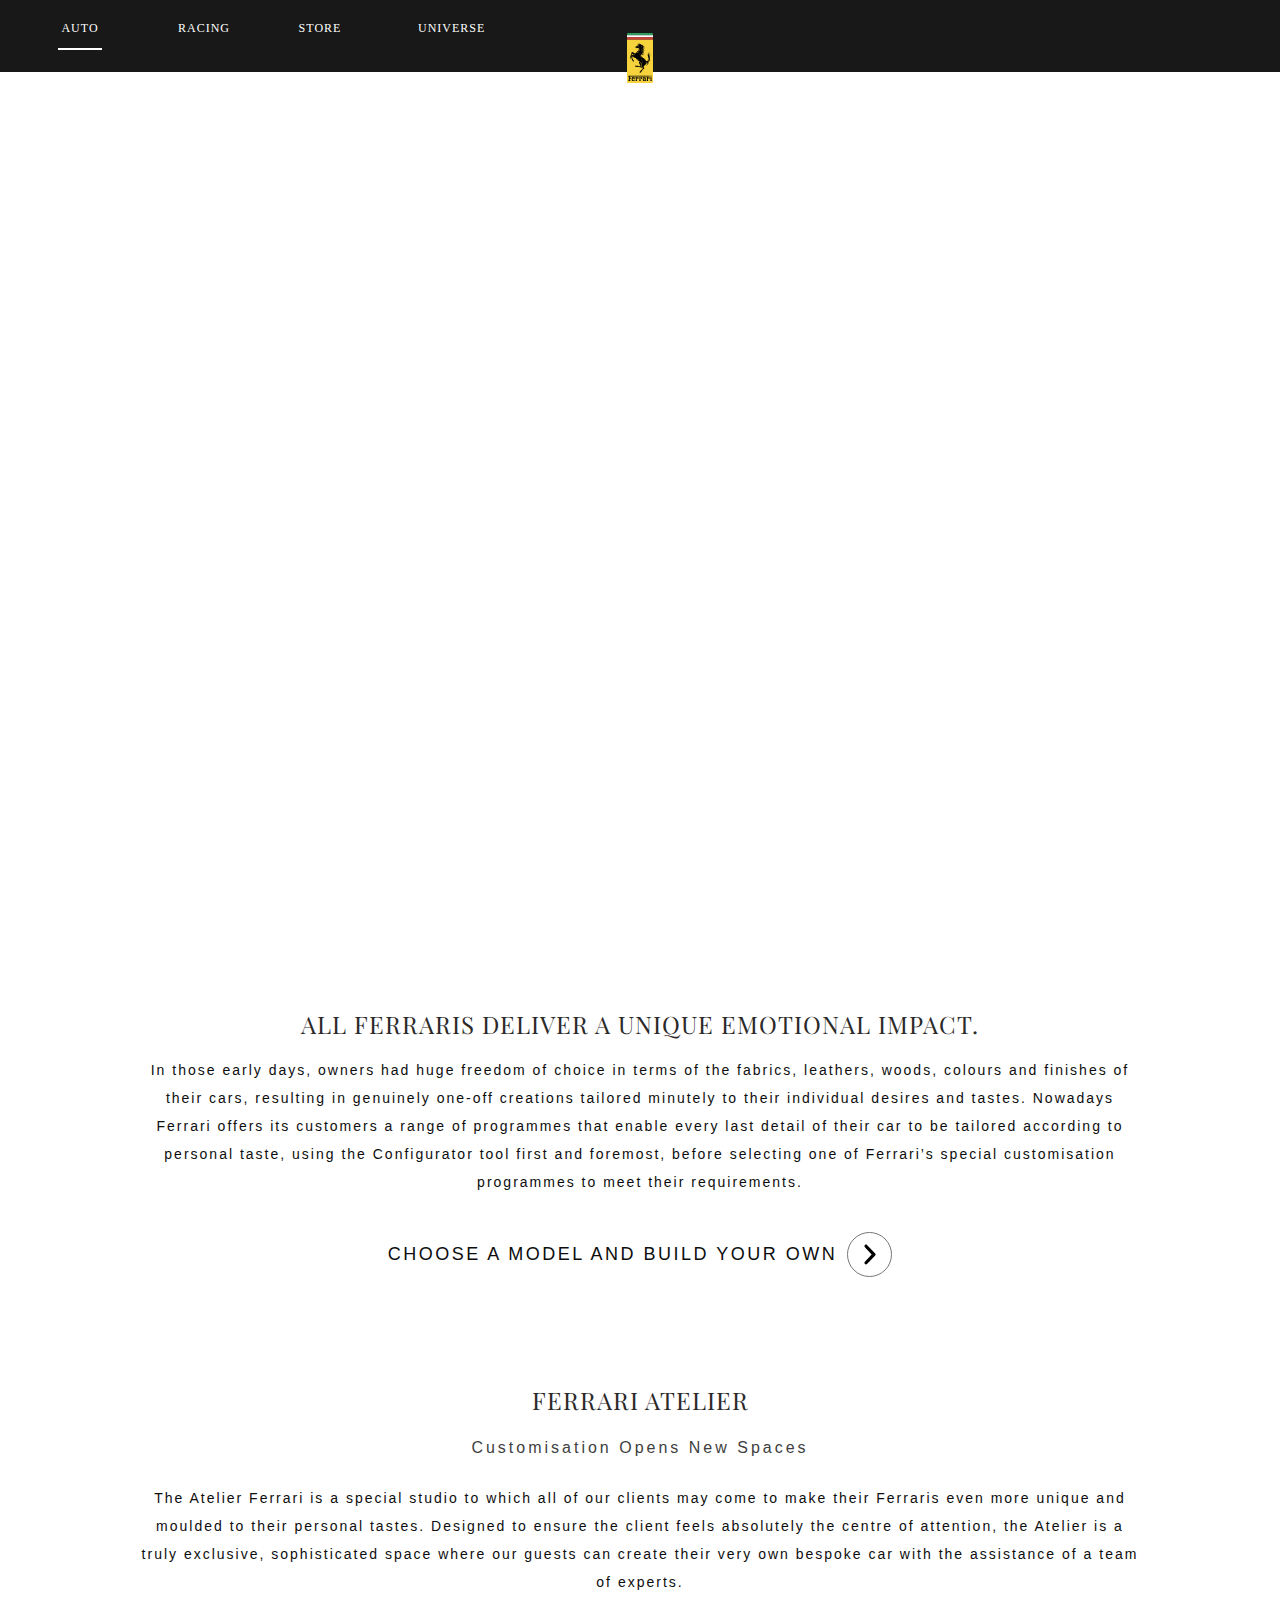
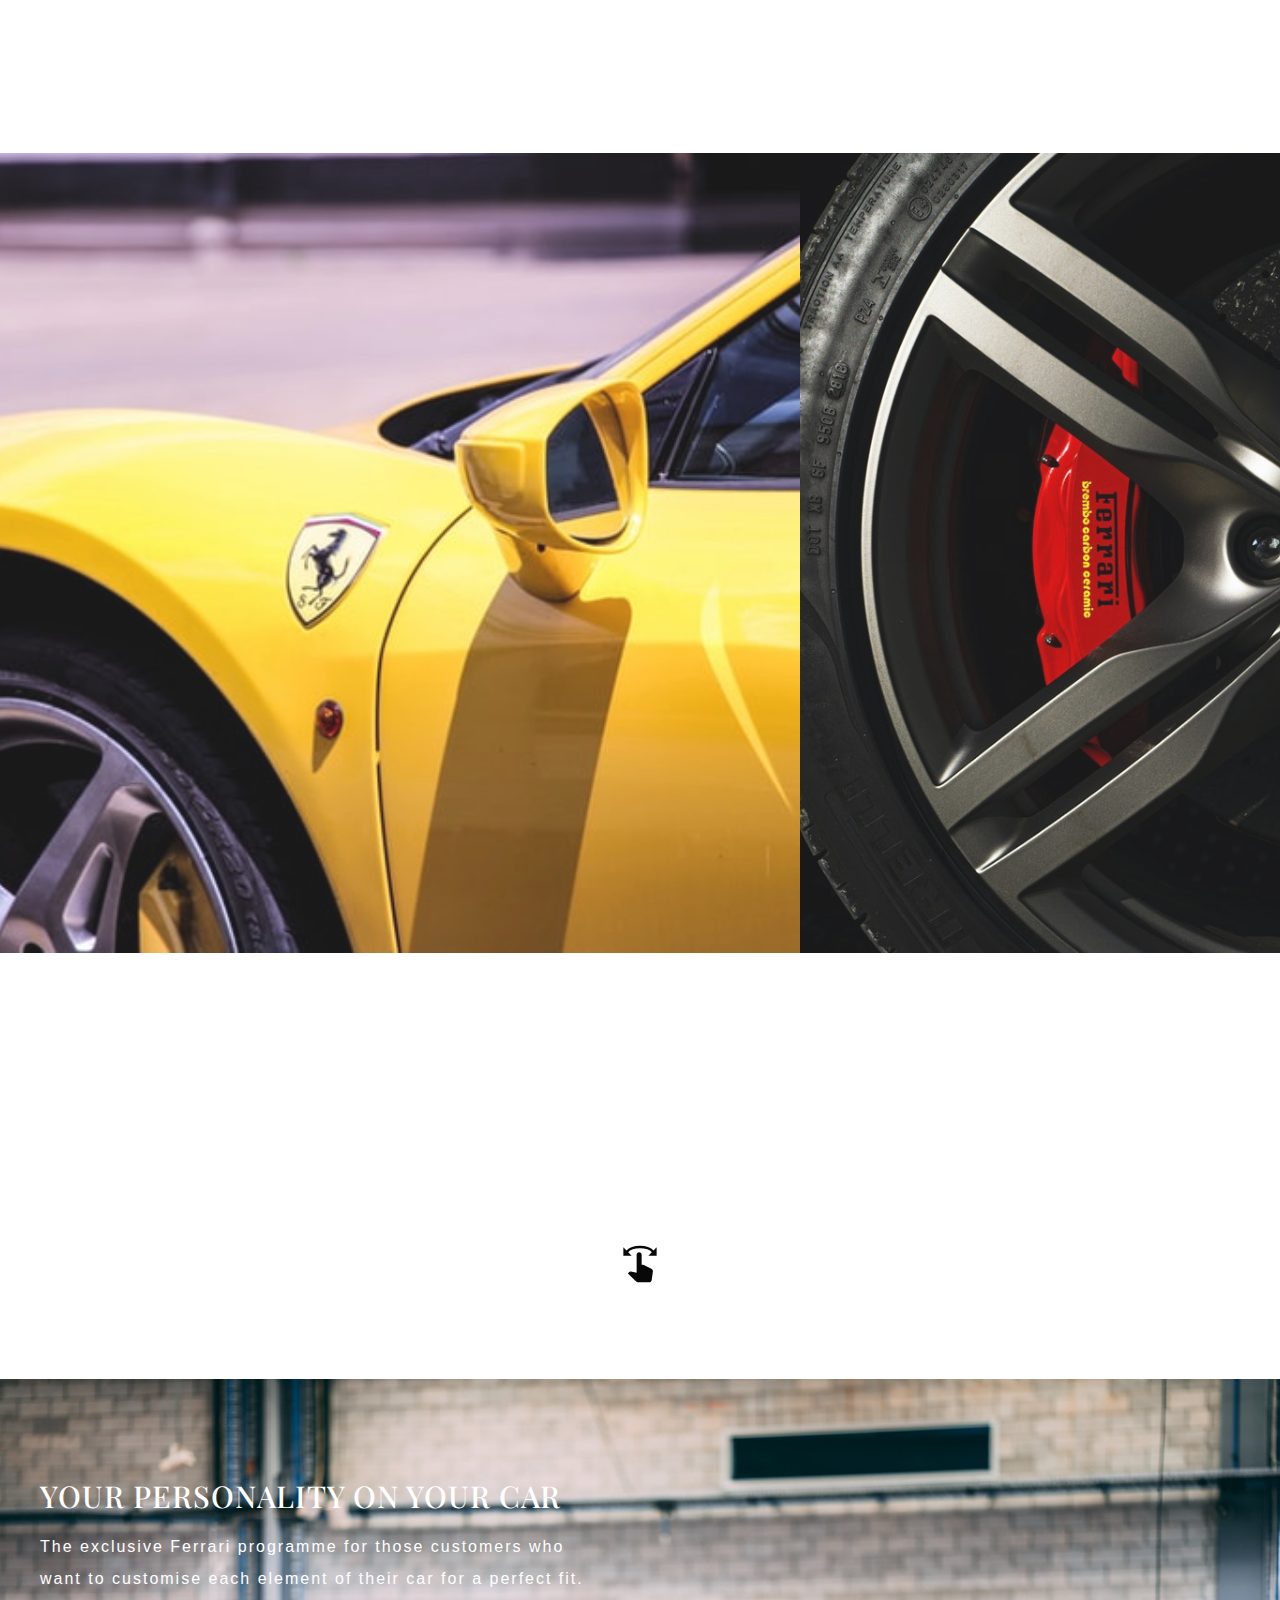
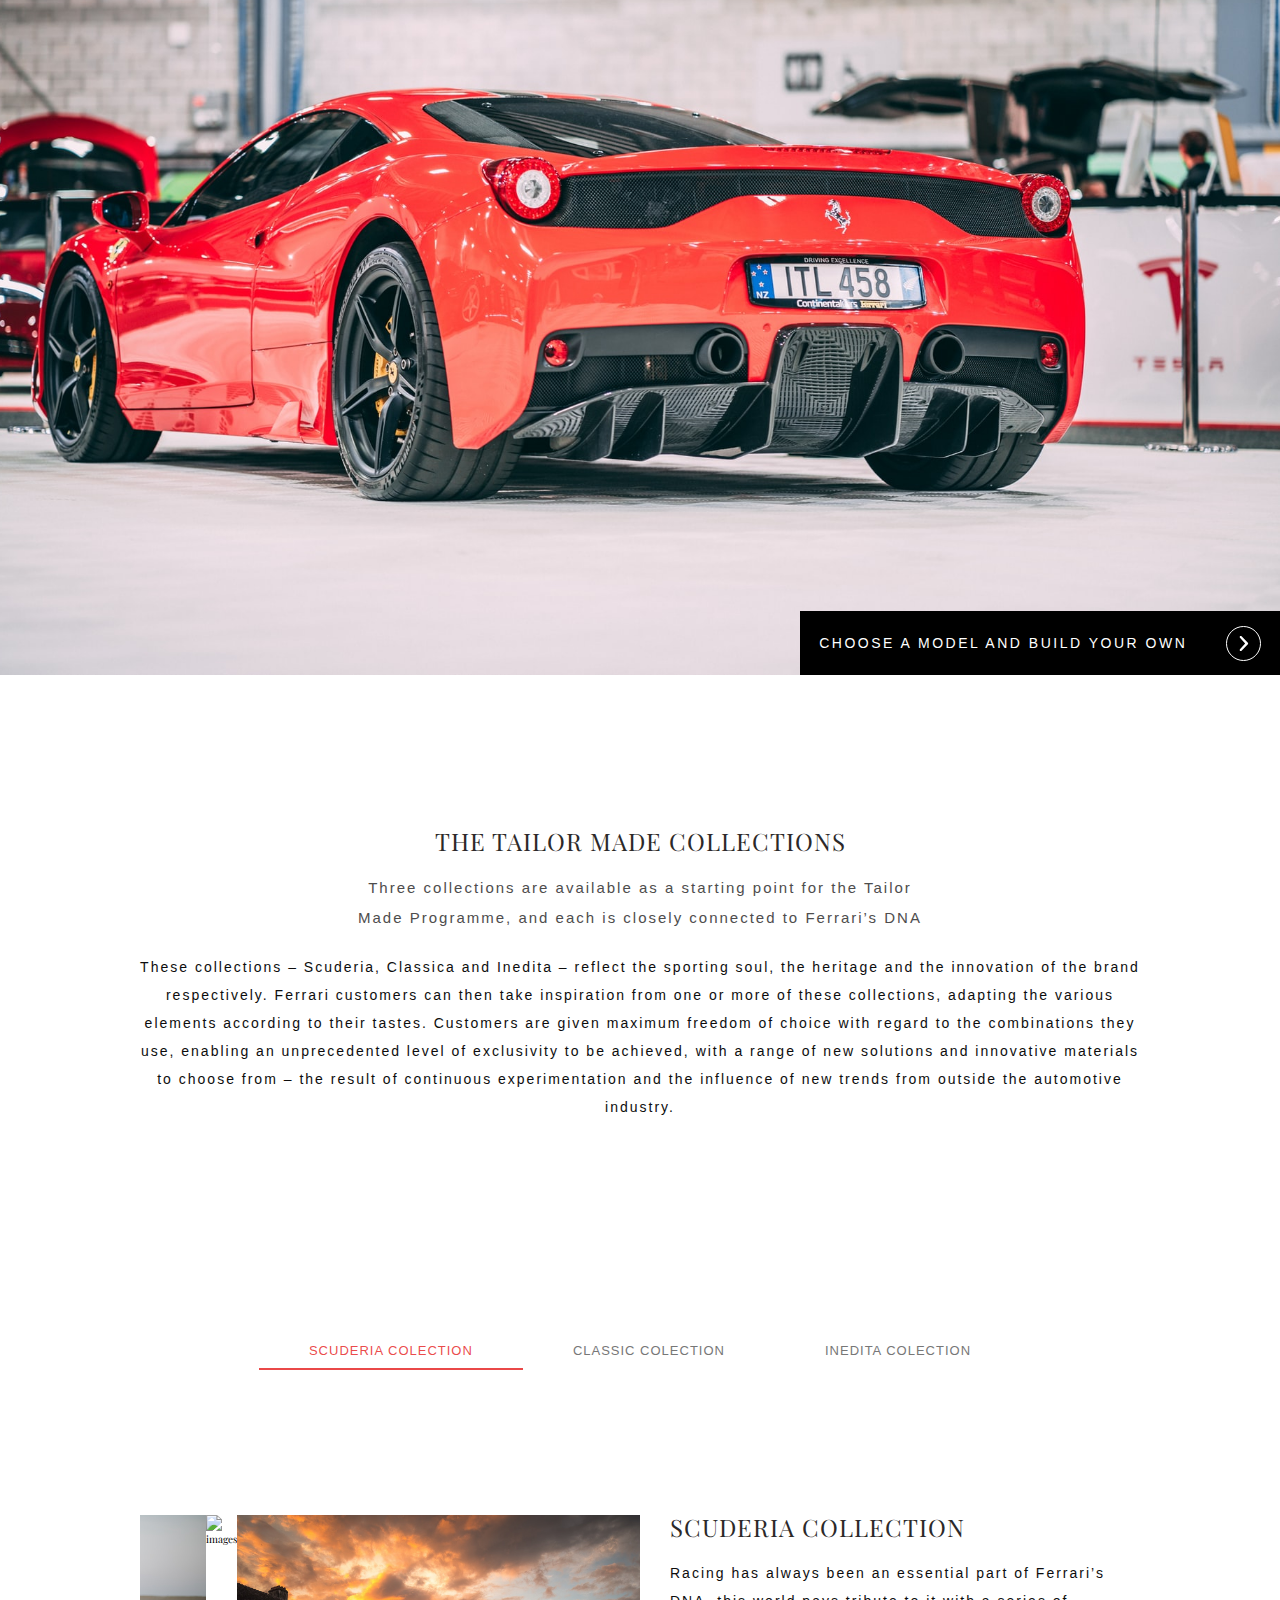
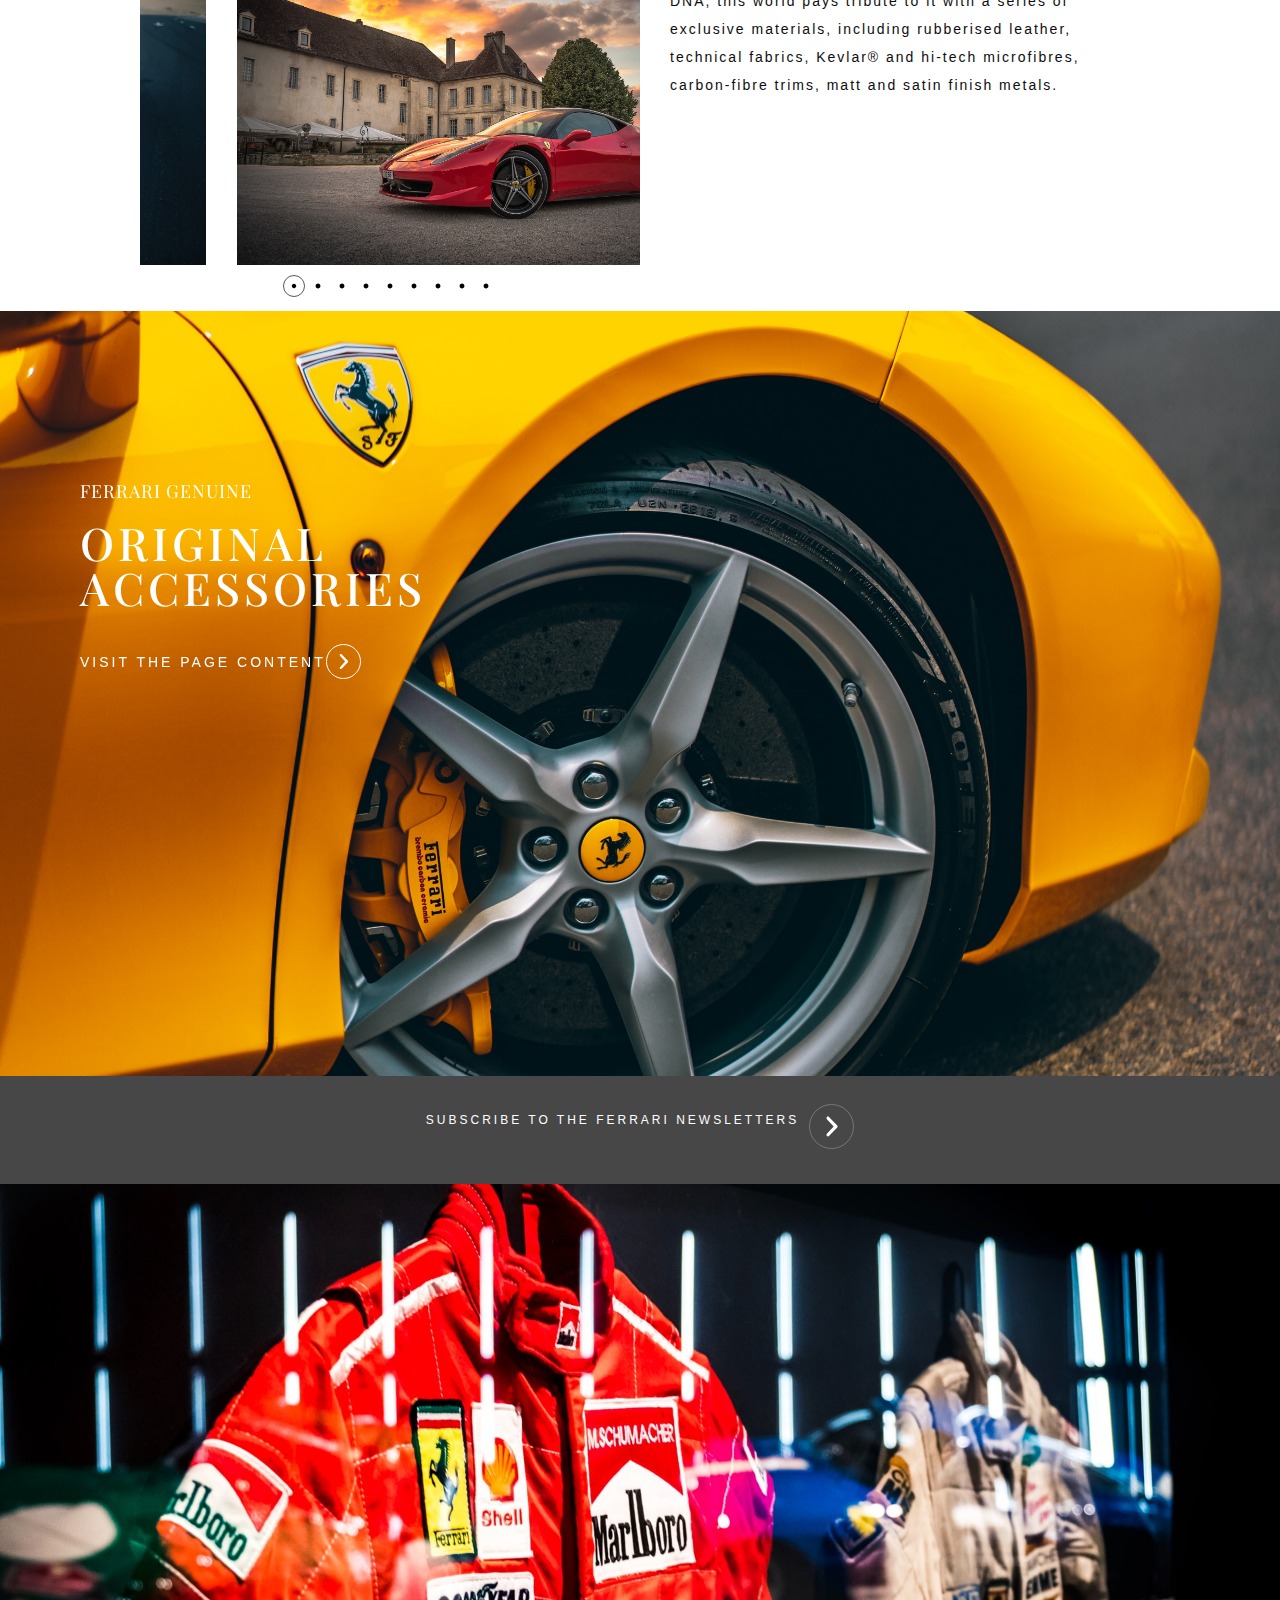
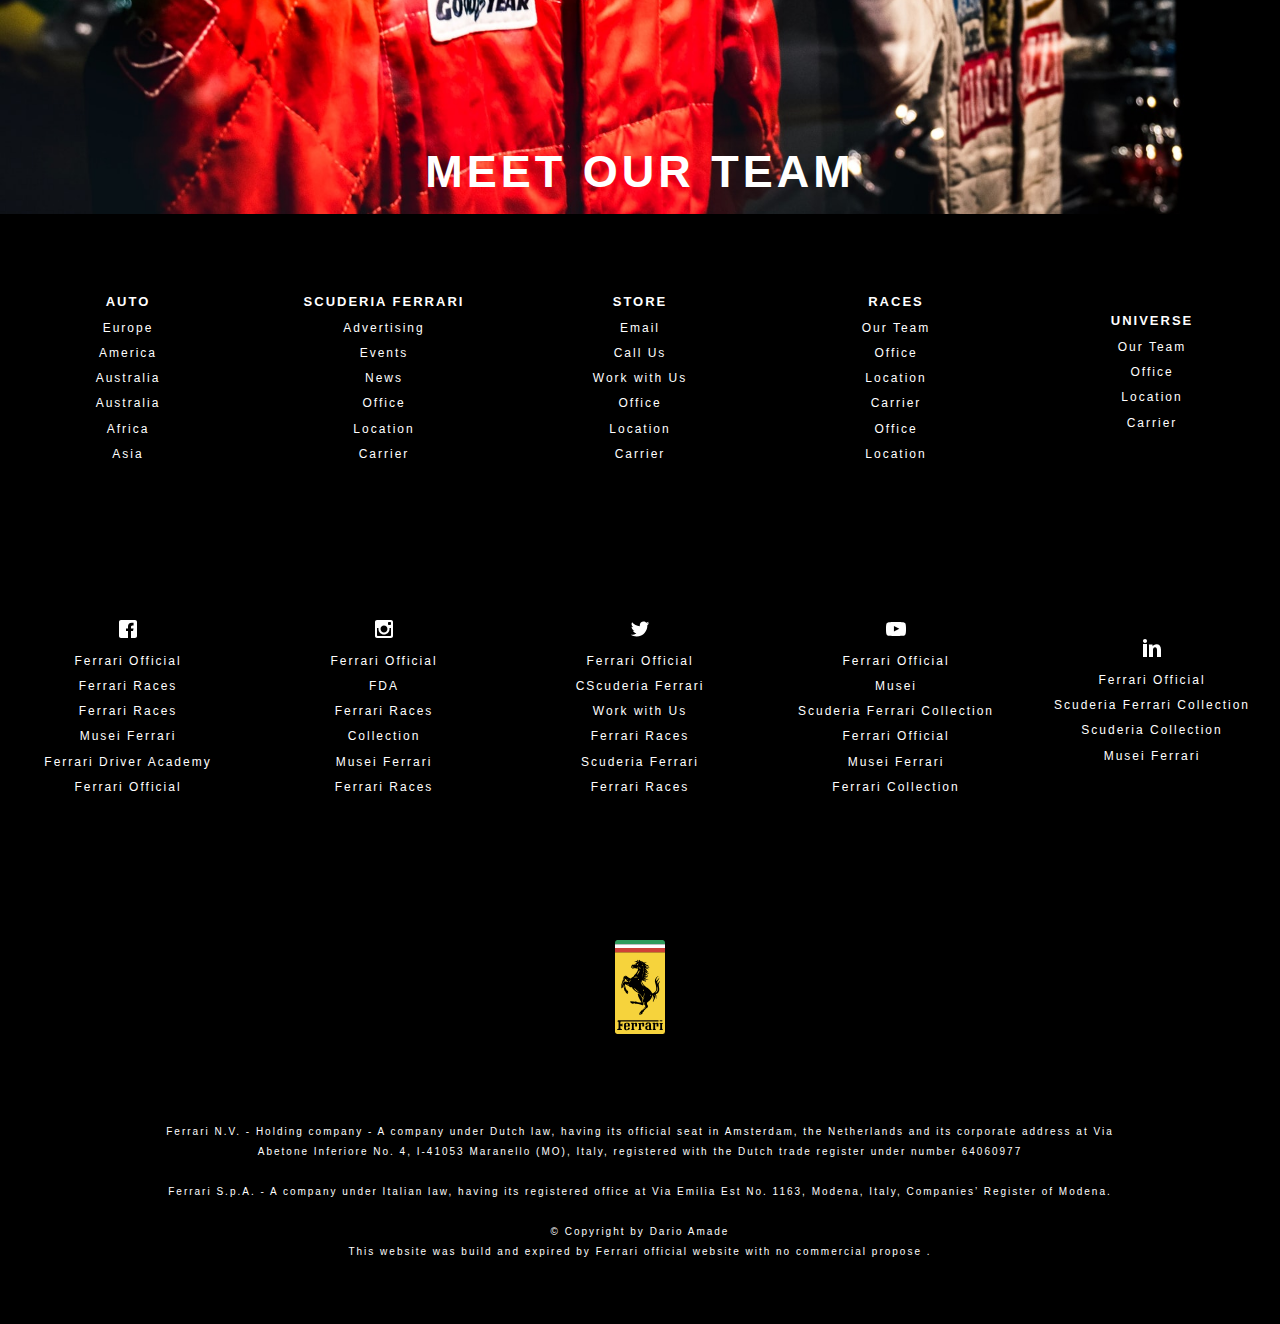
==== commit 6562b137: "Commit" ====
--- a/index.html
+++ b/index.html
@@ -83,14 +83,12 @@
                         programmes to meet their requirements.</p>
                 <div class="arrow">
                     <!-- <li><a href="/new.html">New In</a></li> -->
-
-
-                <h2 class="heading-5">Choose a model and build your own </h2>
-                <li><a href="/page1.html">
-                    <svg class="search__icon-2" class="rainbow" >
-                        <use xlink:href="/css/img/sprite.svg#icon-chevron-small-right" ></use>
-                    </svg> 
-                </a></li>
+                    <h2 class="heading-5">Choose a model and build your own </h2>
+                    <li><a href="/page1.html">
+                        <svg class="search__icon-2" class="rainbow" >
+                            <use xlink:href="/css/img/sprite.svg#icon-chevron-small-right" ></use>
+                        </svg> 
+                    </a></li>
                 </div>
     
             </div>
--- a/css/style.css
+++ b/css/style.css
@@ -1,6 +1,4 @@
-
 :root {
-  
   --color-primary-white: #fff;
   --color-primary: #d4d8d8;
   --color-secondary: #0D0D0D;
@@ -10,30 +8,29 @@
   --color-grey-dark-1: rgb(0, 0, 0);
   --color-grey-dark-2: #777;
   --color-grey-dark-3: rgb(44, 41, 41);
-  --shadow-dark: 0 5rem 6rem rgba(0,0,0,.4);
+  --shadow-dark: 0 5rem 6rem rgba(0, 0, 0, .4);
   --shadow-medium: 0 2rem 5rem rgba(0, 0, 0, 0.185);
-  --shadow-light: 0 2rem 5rem rgba(0,0,0,.16);
-  --line: 1px solid var(--color-grey-light-2); 
+  --shadow-light: 0 2rem 5rem rgba(0, 0, 0, .16);
+  --line: 1px solid var(--color-grey-light-2);
 }
 
 * {
   margin: 0;
-  padding: 0; 
+  padding: 0;
   list-style: none;
   outline: none;
 }
 
-*,
-*::before,
-*::after {
+*, *::before, *::after {
   box-sizing: inherit;
- }
+}
 
 html {
   box-sizing: border-box;
   font-size: 62.5%;
- }
- @media screen and (max-width: 1152px) {
+}
+
+@media screen and (max-width: 1152px) {
   html {
     font-size: 55%;
   }
@@ -45,8 +42,7 @@
   }
 }
 
-
- body {
+body {
   font-family: 'Montserrat', sans-serif;
   font-family: 'Playfair Display', serif;
   font-weight: 400;
@@ -56,15 +52,15 @@
   overflow-x: hidden;
 }
 
-
 /*----------------------------------------------------------------*/
-/*-----------------------------Preload----------------------------*/  
-
-
- .ferrari {
+
+/*-----------------------------Preload----------------------------*/
+
+.ferrari {
   width: auto;
   height: 10rem;
 }
+
 .preload {
   position: fixed;
   top: 0;
@@ -82,66 +78,60 @@
   z-index: 1000;
 }
 
-.preload-finish{
+.preload-finish {
   opacity: 0;
   pointer-events: none;
 }
+
 /*-------------------------------CONTAINER-GRID--------------------------------*/
-
 
 .container {
   display: grid;
-  grid-template-rows: 8vh 100vh 80vh 50vw 15vh 70vw 40vw 80vw 85vh  12vh 70vh 40vh 40vh 50vh;
-  grid-template-columns: [full-start] minmax(6rem,1fr) [center-start]repeat(8,[col-start] minmax(min-content, 14em)[col-end])[center-end] minmax(6rem,1fr)[full-end];
- }
- @media only screen 
- and (min-device-width : 360px) 
- and (max-device-width : 1048px) 
- and (orientation : landscape)  {
-   .container {
-    grid-template-rows: 10vh 100vh min-content 60vh 15vh 70vh 60vh min-content min-content  12vh 70vh min-content min-content min-content;
- 
-   }
- }
- @media screen and (max-width: 168rem) {
+  grid-template-rows: 8vh 100vh 80vh 50vw 15vh 70vw 40vw 80vw 85vh 12vh 70vh 40vh 40vh 50vh;
+  grid-template-columns: [full-start] minmax(6rem, 1fr) [center-start]repeat(8, [col-start] minmax(min-content, 14em)[col-end])[center-end] minmax(6rem, 1fr)[full-end];
+}
+
+@media only screen and (min-device-width: 360px) and (max-device-width: 1048px) and (orientation: landscape) {
   .container {
-    grid-template-rows: 8vh 100vh 80vh min-content 15vh 60vw 40vw min-content 85vh  12vh 70vh 40vh 40vh 50vh;
- 
-  }
-}
-
- @media screen and (max-width: 1444px) {
+    grid-template-rows: 10vh 100vh min-content 60vh 15vh 70vh 60vh min-content min-content 12vh 70vh min-content min-content min-content;
+  }
+}
+
+@media screen and (max-width: 168rem) {
   .container {
-    grid-template-rows: 8vh 100vh 80vh 90vw 15vh 70vw 50vw min-content 85vh  12vh 70vh min-content min-content 50vh;
- 
-  }
-}
- @media screen and (max-width: 963px) {
+    grid-template-rows: 8vh 100vh 80vh min-content 15vh 60vw 40vw min-content 85vh 12vh 70vh 40vh 40vh 50vh;
+  }
+}
+
+@media screen and (max-width: 1444px) {
   .container {
-    grid-template-rows: 8vh 100vh 90vh 80vw 15vh 70vw 50vw min-content 85vh  12vh 70vh min-content min-content 50vh;
- 
-  }
-}
+    grid-template-rows: 8vh 100vh 80vh 90vw 15vh 70vw 50vw min-content 85vh 12vh 70vh min-content min-content 50vh;
+  }
+}
+
+@media screen and (max-width: 963px) {
+  .container {
+    grid-template-rows: 8vh 100vh 90vh 80vw 15vh 70vw 50vw min-content 85vh 12vh 70vh min-content min-content 50vh;
+  }
+}
+
 @media screen and (max-width: 768px) {
   .container {
-    grid-template-rows: 8vh 100vh 90vh min-content 15vh 90vw 80vh min-content min-content  12vh 70vh min-content min-content min-content;
- 
+    grid-template-rows: 8vh 100vh 90vh min-content 15vh 90vw 80vh min-content min-content 12vh 70vh min-content min-content min-content;
   }
 }
 
 @media screen and (max-width: 500px) {
   .container {
-    grid-template-rows: 6vh 100vh 100vh min-content 5vh min-content 80vh min-content 80vh  12vh 70vh min-content min-content min-content;
+    grid-template-rows: 6vh 100vh 100vh min-content 5vh min-content 80vh min-content 80vh 12vh 70vh min-content min-content min-content;
   }
 }
 
 @media screen and (max-width: 375px) {
   .container {
-    grid-template-rows: 6vh 100vh 100vh min-content 5vh min-content 80vh min-content 70vh  12vh 70vh min-content min-content min-content;
-  }
-}
-
-
+    grid-template-rows: 6vh 100vh 100vh min-content 5vh min-content 80vh min-content 70vh 12vh 70vh min-content min-content min-content;
+  }
+}
 
 /*--------------------------------------------------------------
  animation-delay: 5s;
@@ -150,34 +140,32 @@
 .heading-1 {
   font-family: 'Playfair Display', serif;
   font-size: 4.5rem;
-  font-weight:500;
+  font-weight: 500;
   line-height: 1;
   letter-spacing: 4px;
   color: var(--color-primary-white);
-  text-transform:uppercase;
+  text-transform: uppercase;
   text-align: center;
   margin-bottom: 2rem;
   animation-name: fadeIn;
   animation-duration: 3s;
-  animation-timing-function: ease-in; 
-
+  animation-timing-function: ease-in;
 }
 
 .heading-2 {
   font-family: 'monument extended', sans-serif;
-  font-size:2.2rem;
-  font-weight:400;
+  font-size: 2.2rem;
+  font-weight: 400;
   line-height: 1.5;
   letter-spacing: 4px;
   margin-bottom: 2rem;
   color: var(--color-primary-white);
-  text-transform:uppercase;
+  text-transform: uppercase;
   cursor: pointer;
   margin-bottom: 2rem;
   animation-name: fadeIn;
   animation-duration: 2s;
-  animation-timing-function: ease-in; 
-
+  animation-timing-function: ease-in;
 }
 
 @keyframes fadeIn {
@@ -187,43 +175,40 @@
   }
   80% {
     transform: translateY(10px);
-   }
+  }
   100% {
     opacity: 1;
     transform: translate(0);
-   } }
-
+  }
+}
 
 .heading-3 {
-  font-family: 'monument extended',Sans-serif;
-  text-transform:initial;
-  font-size:1.5rem;
-  font-weight:300;
+  font-family: 'monument extended', Sans-serif;
+  text-transform: initial;
+  font-size: 1.5rem;
+  font-weight: 300;
   letter-spacing: 2px;
   line-height: 2;
-  color:rgb(78, 77, 77);
+  color: rgb(78, 77, 77);
   margin-bottom: 2rem;
 }
-
 
 .heading-4 {
   font-family: 'Roboto', sans-serif;
-  text-transform:uppercase;
-  font-size:1.8rem;
-  font-weight:600;
+  text-transform: uppercase;
+  font-size: 1.8rem;
+  font-weight: 600;
   letter-spacing: 4px;
   line-height: 2;
   color: var(--color-grey-dark-3);
   margin-bottom: 2rem;
-
-}
-
+}
 
 .heading-5 {
   font-family: Sans-serif;
-  text-transform:uppercase;
-  font-size:1.3rem;
-  font-weight:400;
+  text-transform: uppercase;
+  font-size: 1.8rem;
+  font-weight: 400;
   letter-spacing: 2.5px;
   line-height: 2;
   color: var(--color-secondary);
@@ -232,30 +217,30 @@
 
 .heading-5-1 {
   font-family: Sans-serif;
-  text-transform:capitalize;
-  font-size:1.6rem;
-  font-weight:500;
+  text-transform: capitalize;
+  font-size: 1.6rem;
+  font-weight: 500;
   letter-spacing: 3px;
   line-height: 2;
   color: var(--color-grey-light-3);
   margin-bottom: 2rem;
 }
+
 .arrow-1 .heading-6 {
   font-family: 'Roboto', sans-serif;
-  text-transform:uppercase;
-  font-size:1.4rem;
-  font-weight:400;
+  text-transform: uppercase;
+  font-size: 1.4rem;
+  font-weight: 400;
   letter-spacing: 2.5px;
   line-height: 2;
   color: var(--color-primary-white);
 }
 
-
-.plan-p{
+.plan-p {
   font-family: Sans-serif;
-  text-transform:initial;
-  font-size:1.4rem; 
-   /* font-size:calc(1.4rem + 1vw); */
+  text-transform: initial;
+  font-size: 1.4rem;
+  /* font-size:calc(1.4rem + 1vw); */
   font-weight: 300;
   letter-spacing: 2px;
   line-height: 2;
@@ -263,10 +248,9 @@
   margin-bottom: 4rem;
 }
 
-
 .btn {
   background-color: transparent;
-  padding: 1rem 5rem ;
+  padding: 1rem 5rem;
   font-weight: 500;
   font-family: 'Roboto', sans-serif;
   font-size: 1.3rem;
@@ -275,12 +259,11 @@
   text-transform: uppercase;
   cursor: pointer;
   border: none;
-  border-radius:0;
+  border-radius: 0;
   transition: all .2s;
-   border-bottom: 3px solid transparent;
-	transition: border-bottom 0.2s;
+  border-bottom: 3px solid transparent;
+  transition: border-bottom 0.2s;
   cursor: pointer;
-  
 }
 
 .btn:hover {
@@ -290,21 +273,17 @@
 
 #btn__active {
   color: rgba(231, 43, 43, 0.863);
-  border-bottom: 2.5px solid rgb(231, 43, 43,0.863);
-}
-
+  border-bottom: 2.5px solid rgb(231, 43, 43, 0.863);
+}
 
 button:focus {
   outline: none;
-
-} 
-
+}
 
 #black {
   color: var(--color-grey-dark-3);
   font-size: 3rem;
 }
-
 
 #black-1 {
   color: var(--color-grey-dark-3);
@@ -320,15 +299,12 @@
   animation: none;
   letter-spacing: 1px;
   font-weight: 400;
-  
-}
-
-
+}
 
 #white {
   color: var(--color-primary-white);
   font-size: 3rem;
-  font-weight:500;
+  font-weight: 500;
   letter-spacing: 1px;
   animation: none;
   -webkit-animation: none;
@@ -337,50 +313,48 @@
 #white-p {
   color: var(--color-primary-white);
   font-size: 1.6rem;
-  font-weight:500;
-}
+  font-weight: 500;
+}
+
 #white-pp {
   font-family: sans-serif;
   color: var(--color-primary-white);
   font-size: 1rem;
-  font-weight:200;
+  font-weight: 200;
   text-align: center;
-
-}
-
-#anima{
+}
+
+#anima {
   animation: none;
 }
+
 /*----------------------------------------------------------------*/
+
 /*--------------------------NAV-BAR-------------------------------*/
 
 header {
   background-color: rgb(24, 24, 24);
-  grid-column: full-start / full-end ;
-  display:grid;
+  grid-column: full-start / full-end;
+  display: grid;
   grid-template-columns: repeat(14, 1fr);
   grid-template-rows: 1fr;
   padding: 0 2rem;
-
-}
-
-.logo-area{
+}
+
+.logo-area {
   grid-column: 7 / span 2;
   display: flex;
   justify-content: center;
   align-items: center;
-
-}
+}
+
 .nav-now-x {
   grid-column: 1 / span 6;
   display: flex;
   flex-direction: row;
   justify-content: space-between;
   align-items: flex-start;
-
-
-}
-
+}
 
 @media screen and (max-width: 1224px) {
   .nav-now-x {
@@ -391,52 +365,47 @@
   }
 }
 
-
-
 .ttt li {
-  width:14rem;
+  width: 14rem;
   float: left;
   text-align: center;
   padding: 8px;
   font-family: 'monument extended';
-  text-transform:uppercase;
+  text-transform: uppercase;
   letter-spacing: 1px;
   font-size: 1.4rem;
-  font-weight:400;
+  font-weight: 400;
   letter-spacing: 1px;
   color: rgb(255, 255, 255);
   line-height: 40px;
   cursor: pointer;
   transition: all 0.2 ease;
-
-}
-
-.ttt-menu  li {
+}
+
+.ttt-menu li {
   display: flex;
   justify-content: center;
   align-items: flex-start;
   font-family: 'monument extended';
-  text-transform:uppercase;
+  text-transform: uppercase;
   letter-spacing: 1px;
-  font-size:calc(1.8rem + 1.8vw);
-  font-weight:400;
+  font-size: calc(1.8rem + 1.8vw);
+  font-weight: 400;
   letter-spacing: 1px;
   color: rgb(255, 255, 255);
   cursor: pointer;
   transition: all 0.2 ease;
 }
 
-
 .ttt-menu li a:hover {
- color: red;
-  
+  color: red;
 }
 
 .ttt-menu li .hide li {
   display: none;
 }
 
-.ttt-menu li:hover .hide  li { 
+.ttt-menu li:hover .hide li {
   display: block;
   z-index: 2000;
 }
@@ -445,28 +414,26 @@
   color: rgb(255, 255, 255);
 }
 
-
-
 @media screen and (max-width: 168rem) {
-  .ttt li{
-    width:12rem;
- 
-  }
-}
+  .ttt li {
+    width: 12rem;
+  }
+}
+
 @media screen and (max-width: 1447px) {
-  .ttt li{
-    width:8rem;
+  .ttt li {
+    width: 8rem;
     margin-right: 3rem;
   }
 }
+
 @media screen and (max-width: 1327px) {
-  .ttt li{
-    width:6rem;
+  .ttt li {
+    width: 6rem;
     margin-left: 3rem;
     font-size: 1.2rem;
   }
 }
-
 
 @media screen and (min-width: 1224px) {
   #somethod {
@@ -475,91 +442,78 @@
 }
 
 @media screen and (max-width: 1225px) {
-  .ttt li{
-  display: none;
-  }
-}
-
-
-
+  .ttt li {
+    display: none;
+  }
+}
 
 ul li a {
   text-decoration: none;
   color: #fff;
   display: block;
   border-bottom: 2px solid transparent;
-	transition: border-bottom 0.2s;
-
-
+  transition: border-bottom 0.2s;
 }
 
 ul li a:hover {
   color: rgb(114, 111, 111);
-
 }
 
 #fox {
   border-bottom: 2px solid #ffffff;
 }
 
-.logo  {
+.logo {
   height: 5rem;
 }
+
 .session-1 {
   position: relative;
-  grid-column: full-start / full-end ;
-
-
-
-}
+  grid-column: full-start / full-end;
+}
+
 .distortion {
   height: 100vh;
   width: 100vw;
   position: absolute;
-  top:50%;
-  left:50%;
+  top: 50%;
+  left: 50%;
   transform: translate(-50%, -50%);
   -webkit-transform: translate(-50%, -50%);
   -moz-transform: translate(-50%, -50%);
   -ms-transform: translate(-50%, -50%);
   -o-transform: translate(-50%, -50%);
-
-}
-
+}
 
 .txt {
   position: relative;
-
-}
+}
+
 .wrapper {
   position: absolute;
-  bottom:5%;
-  left:50%;
+  bottom: 5%;
+  left: 50%;
   transform: translate(-50%, -5%);
   text-align: center;
   -webkit-transform: translate(-50%, -5%);
   -moz-transform: translate(-50%, -5%);
   -ms-transform: translate(-50%, -5%);
   -o-transform: translate(-50%, -5%);
-
 }
 
 @media screen and (max-width: 425px) {
-  .wrapper{
+  .wrapper {
     width: 95vw;
   }
 }
-@media only screen 
-and (min-device-width : 360px) 
-and (max-device-width : 1048px) 
-and (orientation : landscape) {
-  .wrapper{
+
+@media only screen and (min-device-width: 360px) and (max-device-width: 1048px) and (orientation: landscape) {
+  .wrapper {
     width: 95vw;
   }
 }
 
-
-.circle{
+.circle {
   position: absolute;
   top: 5%;
   right: 0%;
@@ -575,11 +529,10 @@
   height: 5rem;
   width: 5rem;
   fill: #fff;
-
 }
 
 .bar {
-  background-color:#f7f5f500;
+  background-color: #f7f5f500;
   width: 10rem;
   height: 1.5px;
   border-left: .5px solid rgba(37, 36, 36, 0);
@@ -590,18 +543,17 @@
   -o-border-radius: 3px;
   overflow: hidden;
   box-shadow: 0 0 1px transparent;
-  transition: all 2s ;
-  -webkit-transition: all 2s ;
-  -moz-transition: all 2s ;
-  -ms-transition: all 2s ;
-  -o-transition: all 2s ;
-}
-
- .bar span {
+  transition: all 2s;
+  -webkit-transition: all 2s;
+  -moz-transition: all 2s;
+  -ms-transition: all 2s;
+  -o-transition: all 2s;
+}
+
+.bar span {
   height: 1.5px;
   float: left;
   background-color: #fff;
-
 }
 
 .html {
@@ -611,92 +563,85 @@
 }
 
 @keyframes html5 {
-  0%{
-    width:0%;
-  }
-  50%{
-    background-color:#b81717;
-    width:50%;
-  }
-100%{
-  background-color:#174ab8;
-  width:100%;
-}
-}
+  0% {
+    width: 0%;
+  }
+  50% {
+    background-color: #b81717;
+    width: 50%;
+  }
+  100% {
+    background-color: #174ab8;
+    width: 100%;
+  }
+}
+
 /*----------------------------------------------------------------*/
+
 .session-2 {
   max-width: 168rem;
   margin: 0 auto;
   background-color: var(--color-primary-white);
-  grid-column: full-start / full-end ;
+  grid-column: full-start / full-end;
   padding: 4rem;
   display: flex;
-  flex-direction:column;
-  padding:  0 14rem;
-
-}
-@media only screen 
-and (min-device-width : 360px) 
-and (max-device-width : 1048px) 
-and (orientation : landscape)  {
-  .session-2,
-  .session-5 {
-    padding:  0 4rem;
+  flex-direction: column;
+  padding: 0 14rem;
+}
+
+@media only screen and (min-device-width: 360px) and (max-device-width: 1048px) and (orientation: landscape) {
+  .session-2, .session-5 {
+    padding: 0 4rem;
   }
 }
 
 @media screen and (max-width: 524px) {
   .session-2 {
-    padding:  0 4rem;
-  }
-}
-
-.session-parte1{
+    padding: 0 4rem;
+  }
+}
+
+.session-parte1 {
   flex: 1;
   display: flex;
-  flex-direction:column;
-  justify-content:center;
-  align-items:center;
+  flex-direction: column;
+  justify-content: center;
+  align-items: center;
   text-align: center;
-  
-}
-
+}
 
 .session-parte2 {
   flex: 1;
   display: flex;
-  flex-direction:column;
-  justify-content:center;
-  align-items:center;
+  flex-direction: column;
+  justify-content: center;
+  align-items: center;
   text-align: center;
-
-}
-
+}
 
 .arrow {
   display: flex;
-  flex-direction:row;
-  justify-content:center;
-  align-content:center;
-}
-
-.search__icon-3  {
+  flex-direction: row;
+  justify-content: center;
+  align-content: center;
+  cursor: pointer;
+}
+
+.search__icon-3 {
   height: 3.5rem;
   width: 3.5rem;
   fill: #fff;
   cursor: pointer;
   border-radius: 50%;
   border: .5px solid #fff;
-
-}
-
+}
 
 .search__icon-2 {
-  height: 3.5rem;
-  width: 3.5rem;
+  height: 4.5rem;
+  width: 4.5rem;
   fill: #000;
   border-radius: 50%;
-  border: .5px solid var(--color-grey-dark-2);
+  border: 1px solid var(--color-grey-dark-2);
   -webkit-border-radius: 50%;
   -moz-border-radius: 50%;
   -ms-border-radius: 50%;
@@ -709,36 +654,26 @@
   cursor: pointer;
 }
 
-
-
 .search__icon-2:hover {
-
   border: .5px solid var(--color-grey-dark-2);
-
-}
-
-
-
-@keyframes  border {
-  0%{
+}
+
+@keyframes border {
+  0% {
     border: 2px solid rgb(136, 125, 125);
   }
-  50%{
+  50% {
     border: 2px solid #7f887d;
-
-  }
-100%{
-  border: 2px solid #a01717;
-
-}
-}
-
-
+  }
+  100% {
+    border: 2px solid #a01717;
+  }
+}
 
 /*----------------------------------------------------------------*/
+
 .items {
-  grid-column: full-start / full-end ;
-
+  grid-column: full-start / full-end;
   display: flex;
   width: 100%;
   height: 80%;
@@ -747,11 +682,11 @@
   overflow-x: scroll;
   overflow-y: hidden;
   white-space: none;
-  transition:all .2s;
-  -webkit-transition:all .2s;
-  -moz-transition:all .2s;
-  -ms-transition:all .2s;
-  -o-transition:all .2s;
+  transition: all .2s;
+  -webkit-transition: all .2s;
+  -moz-transition: all .2s;
+  -ms-transition: all .2s;
+  -o-transition: all .2s;
   transform: scale(.98);
   -webkit-transform: scale(.98);
   -moz-transform: scale(.98);
@@ -767,10 +702,9 @@
   justify-content: center;
 }
 
-
 .items {
   cursor: grabbing;
-  cursor:-webkit-grabbing;
+  cursor: -webkit-grabbing;
   transform: scale(1);
   -webkit-transform: scale(1);
   -moz-transform: scale(1);
@@ -778,8 +712,7 @@
   -o-transform: scale(1);
 }
 
-.item1,
-.item2 {
+.item1, .item2 {
   height: auto;
   width: 100%;
 }
@@ -798,7 +731,7 @@
 }
 
 .img:hover {
-	opacity: 1;
+  opacity: 1;
 }
 
 .search__icon-3 {
@@ -806,87 +739,84 @@
   grid-row: 10 / span 1;
   fill: #fff;
   /*margin-left : 4rem;
-  */}
+  */
+}
 
 .swipe {
-  grid-column: full-start / full-end ;
+  grid-column: full-start / full-end;
   display: flex;
 }
 
 #swiper {
   flex: 1;
-  justify-content:center;
-  align-items:center; ;
-}
-
-  .search__icon-right {
-    width: 4rem;
-    height: 4rem;
-    fill: rgb(8, 8, 8);
-    transform-origin: 44% 50%;
-    animation: rotate 7.5s infinite linear;
-  }
-
-
-    @keyframes rotate {
-      10%, 90% {
-        transform: translate3d(-80px, 0, 0);
-      }
-      
-      20%, 80% {
-        transform: translate3d(20px, 0, 0);
-      }
-    
-      30%, 50%, 70% {
-        transform: translate3d(-40px, 0, 0);
-      }
-    
-      40%, 60% {
-        transform: translate3d(80px, 0, 0);
-      }
-    }
-
-
+  justify-content: center;
+  align-items: center;
+  ;
+}
+
+.search__icon-right {
+  width: 4rem;
+  height: 4rem;
+  fill: rgb(8, 8, 8);
+  transform-origin: 44% 50%;
+  animation: rotate 7.5s infinite linear;
+}
+
+@keyframes rotate {
+  10%, 90% {
+    transform: translate3d(-80px, 0, 0);
+  }
+  20%, 80% {
+    transform: translate3d(20px, 0, 0);
+  }
+  30%, 50%, 70% {
+    transform: translate3d(-40px, 0, 0);
+  }
+  40%, 60% {
+    transform: translate3d(80px, 0, 0);
+  }
+}
 
 /*----------------------------------------------------------------*/
+
 .session-4 {
-  grid-column: full-start / full-end ;
+  grid-column: full-start / full-end;
   background-image: url(/css/img//22.jpg);
   background-repeat: no-repeat;
-  background-size:cover;
+  background-size: cover;
   background-position: center;
-  display: grid;  
+  display: grid;
   grid-template-rows: repeat(14, 1fr);
   grid-template-columns: repeat(8, 1fr);
 }
+
 .personal {
   grid-column: 1 / span 4;
   grid-row: 1 / span 4;
-  padding:  0 4rem;
+  padding: 0 4rem;
   display: flex;
   flex-direction: column;
   justify-content: flex-end;
   align-items: flex-start;
-
-}
+}
+
 @media screen and (max-width: 710px) {
-  .personal  {
+  .personal {
     grid-column: 1 / span 5;
   }
 }
+
 @media screen and (max-width: 610px) {
-  .personal  {
+  .personal {
     grid-column: 1 / span 8;
     grid-row: 2 / span 4;
   }
 }
-
 
 .arrow-1 {
   background-color: rgb(0, 0, 0);
   grid-column: 6 / span 3;
   grid-row: 14 / span 1;
-
   display: flex;
   flex-direction: row;
   justify-content: space-around;
@@ -894,42 +824,41 @@
 }
 
 @media screen and (max-width: 842px) {
-  .arrow-1  {
+  .arrow-1 {
     grid-column: 5 / span 4;
   }
 }
 
 @media screen and (max-width: 618px) {
-  .arrow-1  {
+  .arrow-1 {
     grid-column: 2 / span 6;
   }
 }
+
 @media screen and (max-width: 454px) {
-  .arrow-1  {
+  .arrow-1 {
     grid-column: 1 / span 8;
   }
 }
 
-
-
-
-
 /*----------------------------------------------------------------*/
+
 .session-5 {
-  grid-column: full-start / full-end ;
+  grid-column: full-start / full-end;
   max-width: 168rem;
   margin: 0 auto;
   display: flex;
   justify-content: center;
   align-content: center;
   flex-direction: column;
-  padding:  0 14rem;}
-
-  @media screen and (max-width: 524px) {
-    .session-5 {
-      padding:  0 4rem;
-    }
-  }
+  padding: 0 14rem;
+}
+
+@media screen and (max-width: 524px) {
+  .session-5 {
+    padding: 0 4rem;
+  }
+}
 
 .personal-1 {
   display: flex;
@@ -937,25 +866,24 @@
   justify-content: center;
   align-content: center;
   text-align: center;
-
 }
 
 /*----------------------------------------------------------------*/
+
 .session-6 {
-  grid-column: full-start / full-end ;
-  padding:  0 14rem;
+  grid-column: full-start / full-end;
+  padding: 0 14rem;
   display: flex;
   flex-direction: column;
 }
 
 @media screen and (max-width: 582px) {
-  .session-6  {
-    padding: 0rem ;
-  }
-}
-
-
-.menu  {
+  .session-6 {
+    padding: 0rem;
+  }
+}
+
+.menu {
   flex: 0 0 30%;
   display: flex;
   justify-content: center;
@@ -964,10 +892,9 @@
 
 @media screen and (max-width: 430px) {
   .menu {
-   display: none;
-  }
-}
-
+    display: none;
+  }
+}
 
 #menu-slide {
   height: 20rem;
@@ -989,43 +916,37 @@
   width: 500px;
   flex: 1;
 }
-
 
 @media screen and (max-width: 768px) {
   .menu-1 {
     flex-direction: column;
-    align-items:center;
-  }
-}
-
+    align-items: center;
+  }
+}
 
 .menu-1-txt {
- max-width: 500px;
+  max-width: 500px;
   flex: 1;
-  padding:0 3rem;
+  padding: 0 3rem;
   display: flex;
   flex-direction: column;
   justify-content: flex-start;
   align-items: flex-start;
 }
 
-
 @media screen and (max-width: 989px) {
   .menu-1-txt {
-    padding:0 2rem;
+    padding: 0 2rem;
   }
 }
 
 @media screen and (max-width: 767px) {
-.menu-1-txt {
-
+  .menu-1-txt {
     display: flex;
     justify-content: center;
     align-items: center;
   }
 }
-
-
 
 .carousel-container {
   display: flex;
@@ -1033,14 +954,13 @@
   max-width: 500px;
   overflow: hidden;
   position: relative;
-
-}
+}
+
 @media screen and (max-width: 504px) {
-  .carousel-container{
+  .carousel-container {
     max-width: 350px;
   }
 }
-
 
 .carousel-slide {
   display: flex;
@@ -1050,6 +970,7 @@
   height: 350px;
   flex: 0 0 70%;
 }
+
 /*
 @media screen and (max-width: 726px) {
   .carousel-slide {
@@ -1074,6 +995,7 @@
   }
 }
 */
+
 @media screen and (max-width: 320px) {
   menu-1 {
     max-width: 480px;
@@ -1081,7 +1003,6 @@
   }
 }
 
-
 .pagination {
   flex: 0 0 30%;
   padding: 10px;
@@ -1096,16 +1017,17 @@
 }
 
 .search__icon-4 {
-height: 2.2rem;
-width: 2.2rem;
-cursor: pointer;
+  height: 2.2rem;
+  width: 2.2rem;
+  cursor: pointer;
 }
 
 #add__active {
   border: 1px solid rgb(90, 87, 87);
   border-radius: 50%;
 }
-#remove__active{
+
+#remove__active {
   border: none;
   border-radius: none;
   -webkit-border-radius: none;
@@ -1115,17 +1037,17 @@
 }
 
 /*----------------------------------------------------------------*/
+
 .session-7 {
-  grid-column: full-start / full-end ;
+  grid-column: full-start / full-end;
   background-image: url(/css/img/24.jpg);
   background-repeat: no-repeat;
-  background-size:cover;
+  background-size: cover;
   background-position: center;
-  transform: translateZ(0) scale(1.0,1.0);
+  transform: translateZ(0) scale(1.0, 1.0);
   display: grid;
   grid-template-rows: repeat(12, 1fr);
   grid-template-columns: repeat(8, 1fr);
-
 }
 
 .session-7:hover {
@@ -1136,15 +1058,16 @@
   -moz-transition: all .2s eas;
   -ms-transition: all .2s eas;
   -o-transition: all .2s eas;
-
 }
 
 @keyframes increase {
-  0% { transform: scale(1);}
-  100% { transform: scale(1.5);}
-}
-
-
+  0% {
+    transform: scale(1);
+  }
+  100% {
+    transform: scale(1.5);
+  }
+}
 
 .personaly {
   grid-column: 1 / span 3;
@@ -1157,40 +1080,36 @@
 }
 
 @media screen and (max-width: 670px) {
-  .personaly  {
+  .personaly {
     grid-column: 1 / span 8;
     grid-row: 1 / span 1;
     padding: 1.5rem;
   }
 }
 
-
-.heading-12,
-.heading-13 {
+.heading-12, .heading-13 {
   font-family: 'Playfair Display', serif;
   font-size: 4.5rem;
-  font-weight:500;
+  font-weight: 500;
   line-height: 1;
   letter-spacing: 4px;
   color: var(--color-primary-white);
-  text-transform:uppercase;
+  text-transform: uppercase;
   margin-bottom: 2rem;
 }
 
 .heading-13 {
   font-family: 'monument extended', sans-serif;
   font-size: 4.5rem;
-  font-weight:600;
-
+  font-weight: 600;
 }
 
 #whitea {
   font-family: 'Playfair Display', serif;
   font-size: 1.8rem;
-  font-weight:300;
+  font-weight: 300;
   letter-spacing: 1px;
-  text-transform:initial;
-
+  text-transform: initial;
 }
 
 .arrow-11 {
@@ -1199,9 +1118,8 @@
   display: flex;
   flex-direction: row;
   justify-content: flex-start;
-  align-items:center;
-  padding:0 8rem;
- 
+  align-items: center;
+  padding: 0 8rem;
 }
 
 @media screen and (max-width: 670px) {
@@ -1214,64 +1132,64 @@
 
 .arrow-11 .heading-6 {
   font-family: 'Roboto', sans-serif;
-  text-transform:uppercase;
-  font-size:1.4rem;
-  font-weight:400;
+  text-transform: uppercase;
+  font-size: 1.4rem;
+  font-weight: 400;
   letter-spacing: 3px;
   line-height: 2;
   color: var(--color-primary-white);
   cursor: pointer;
 }
+
 /*----------------------------------------------------------------*/
+
 .session-8 {
   background-color: rgba(34, 33, 33, 0.829);
-  grid-column: full-start / full-end ;
+  grid-column: full-start / full-end;
   display: grid;
   display: flex;
   flex-direction: row;
   justify-content: center;
-  align-items:center;
-  text-align: center;  
+  align-items: center;
+  text-align: center;
 }
 
 #icon2fill {
-  fill:#fff;
-}
+  fill: #fff;
+}
+
 .heading-55 {
   font-family: 'monument extended', sans-serif;
-  text-transform:uppercase;
-  font-size:1.2rem;
-  font-weight:400;
+  text-transform: uppercase;
+  font-size: 1.2rem;
+  font-weight: 400;
   letter-spacing: 3px;
   line-height: 2;
   color: var(--color-primary-white);
   margin-bottom: 2rem;
-
-
 }
 
 /*----------------------------------------------------------------*/
+
 .session-9 {
-  grid-column: full-start / full-end ;
-  display: grid;  
+  grid-column: full-start / full-end;
+  display: grid;
   grid-template-rows: repeat(10, 1fr);
   grid-template-columns: repeat(8, 1fr);
 }
-
 
 .pic1 {
   background-image: url(/css/img/img-17.jpg);
   background-repeat: no-repeat;
-  background-size:cover;
+  background-size: cover;
   background-position: center;
   grid-column: 1 / span 8;
   grid-row: 1 / span 10;
-
   display: flex;
   justify-content: center;
   align-items: flex-end;
-
-}
+}
+
 /*
 .pic2 {
   background-image: url(/css/img/img-8.jpg);
@@ -1283,17 +1201,16 @@
 } */
 
 /*----------------------------------------------------------------*/
+
 .footer {
   background-color: rgb(0, 0, 0);
-  grid-column: full-start / full-end ;
-
-  display: flex;
-  flex-wrap:wrap ;
-  flex-direction:row;
-  justify-content:center;
-
-  
-}
+  grid-column: full-start / full-end;
+  display: flex;
+  flex-wrap: wrap;
+  flex-direction: row;
+  justify-content: center;
+}
+
 .nav-down {
   width: 25rem;
   height: 25rem;
@@ -1306,48 +1223,46 @@
 }
 
 @media screen and (max-width: 768px) {
-  .nav-down  {
+  .nav-down {
     height: 30rem;
     margin: 2rem auto;
   }
 }
 
-.nav-down  ul {
+.nav-down ul {
   list-style: none;
   color: #fff;
 }
 
-.nav-down  ul li  {
+.nav-down ul li {
   text-align: center;
   padding: 2px;
   font-family: 'Roboto', sans-serif;
-  text-transform:initial;
+  text-transform: initial;
   font-size: 1.2rem;
-  font-size:calc(1.2 + 1.5vw);
-  font-weight:200;
+  font-size: calc(1.2 + 1.5vw);
+  font-weight: 200;
   letter-spacing: 2px;
   color: rgb(255, 255, 255);
   line-height: 1.6;
   cursor: pointer;
   transition: all 0.2 ease;
-
 }
 
 #show {
   font-size: 1.3rem;
-  font-weight:600;
-
+  font-weight: 600;
 }
 
 /*----------------------------------------------------------------*/
+
 .footer-2 {
   background-color: rgb(0, 0, 0);
-  grid-column: full-start / full-end ;
-
-  display: flex;
-  flex-wrap:wrap ;
-  flex-direction:row;
-  justify-content:center;
+  grid-column: full-start / full-end;
+  display: flex;
+  flex-wrap: wrap;
+  flex-direction: row;
+  justify-content: center;
 }
 
 .icon-box-x {
@@ -1355,20 +1270,21 @@
   height: 2rem;
   width: 2rem;
 }
+
 /*----------------------------------------------------------------*/
+
 .footer-3 {
   background-color: rgb(0, 0, 0);
-  grid-column: full-start / full-end ;
-
+  grid-column: full-start / full-end;
   display: flex;
   flex-direction: column;
-
-}
+}
+
 .logo-btn {
   flex: 1;
   display: flex;
   justify-content: center;
-  align-items:center;
+  align-items: center;
 }
 
 .logo2 {
@@ -1381,14 +1297,12 @@
   flex: 1;
   display: flex;
   justify-content: center;
-  align-items:center;
+  align-items: center;
 }
 
 hr {
-
   border-bottom: solid 1px;
   margin: 3rem 0;
 }
 
-  /*----------------------------------------------------------------*/
-
+/*----------------------------------------------------------------*/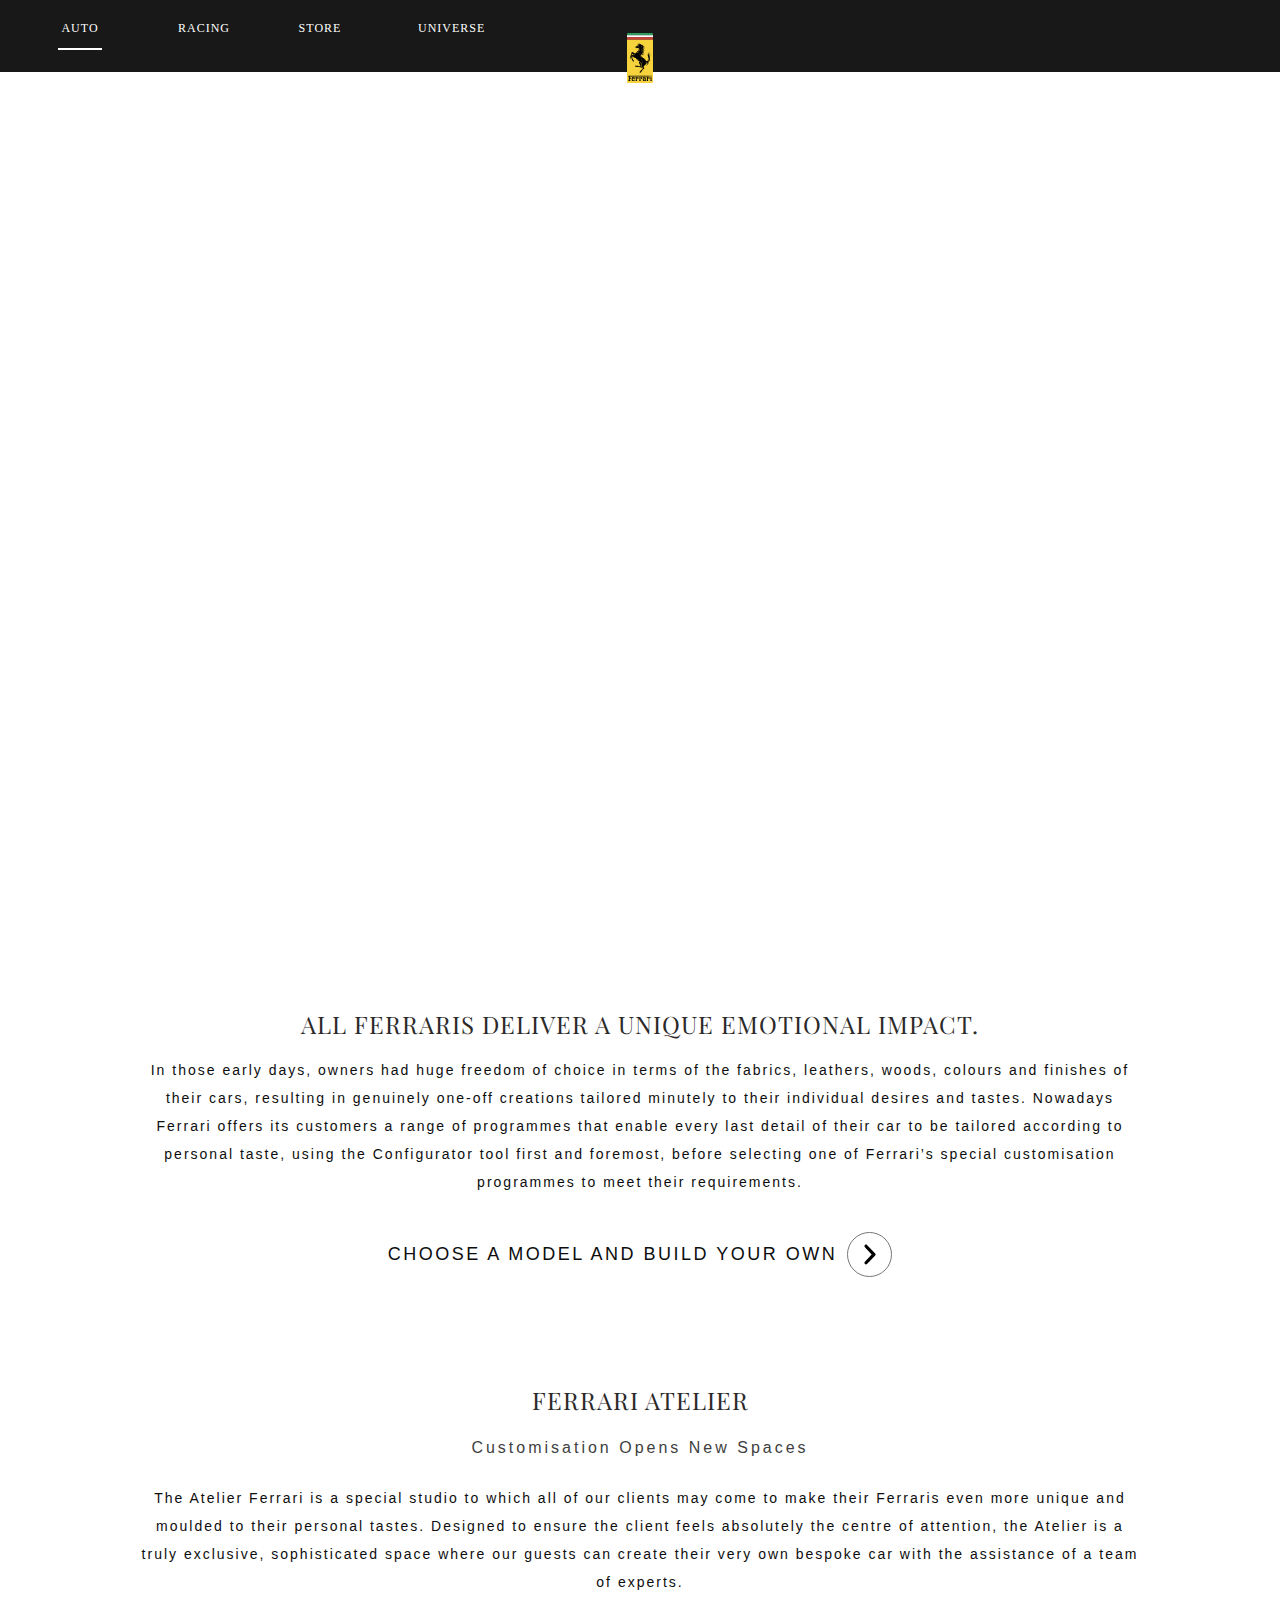
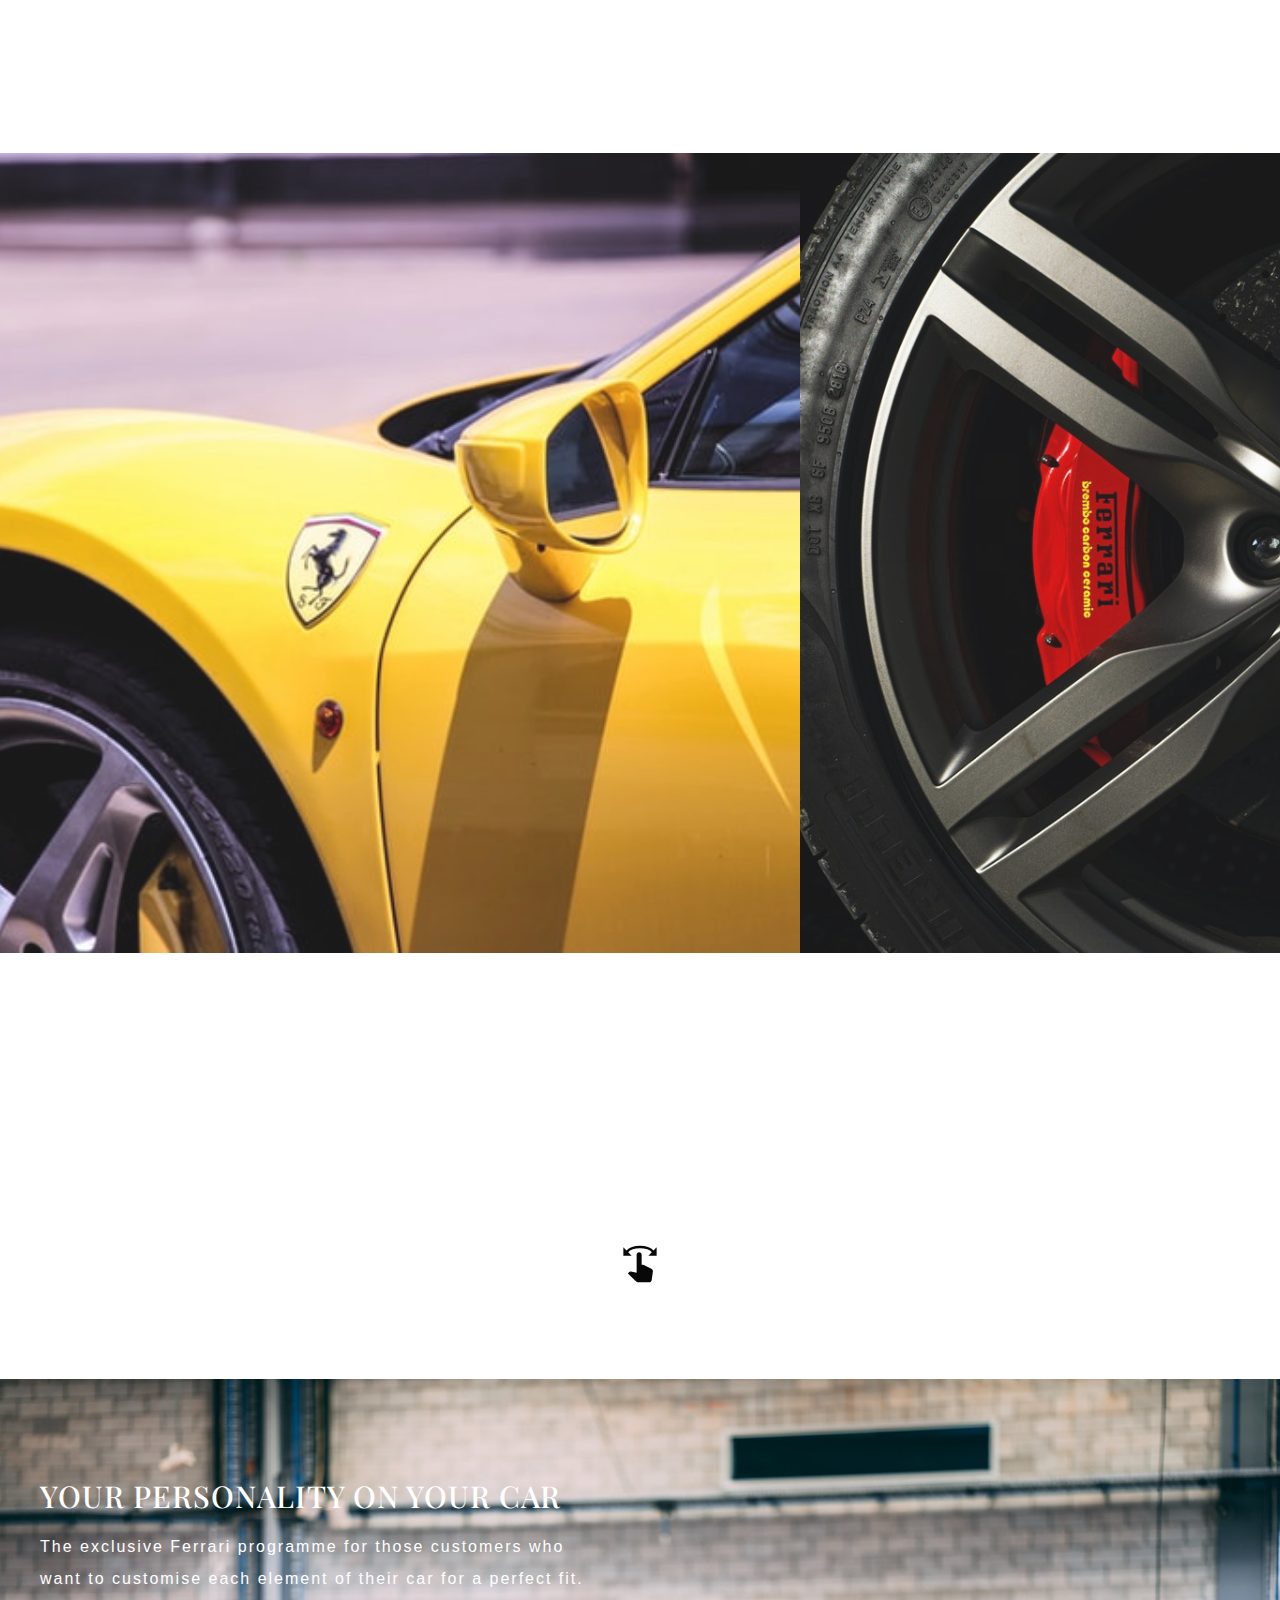
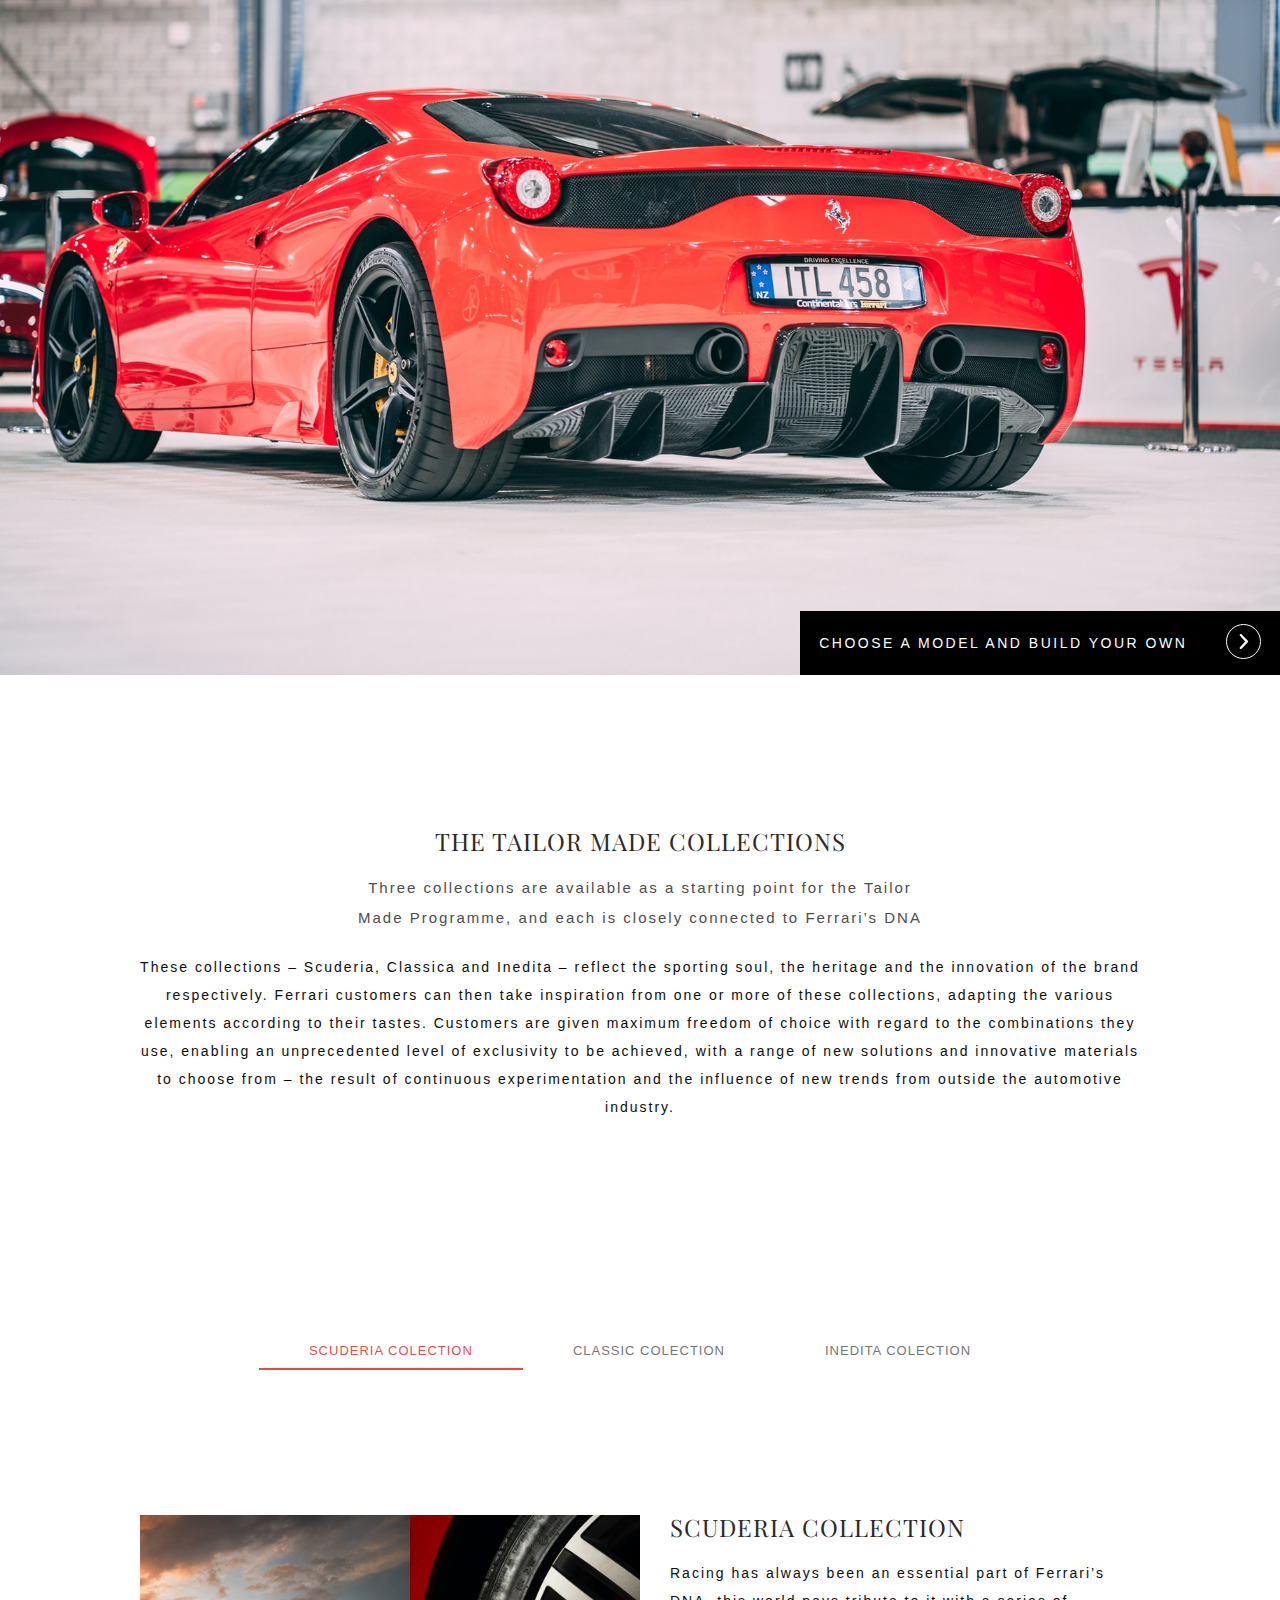
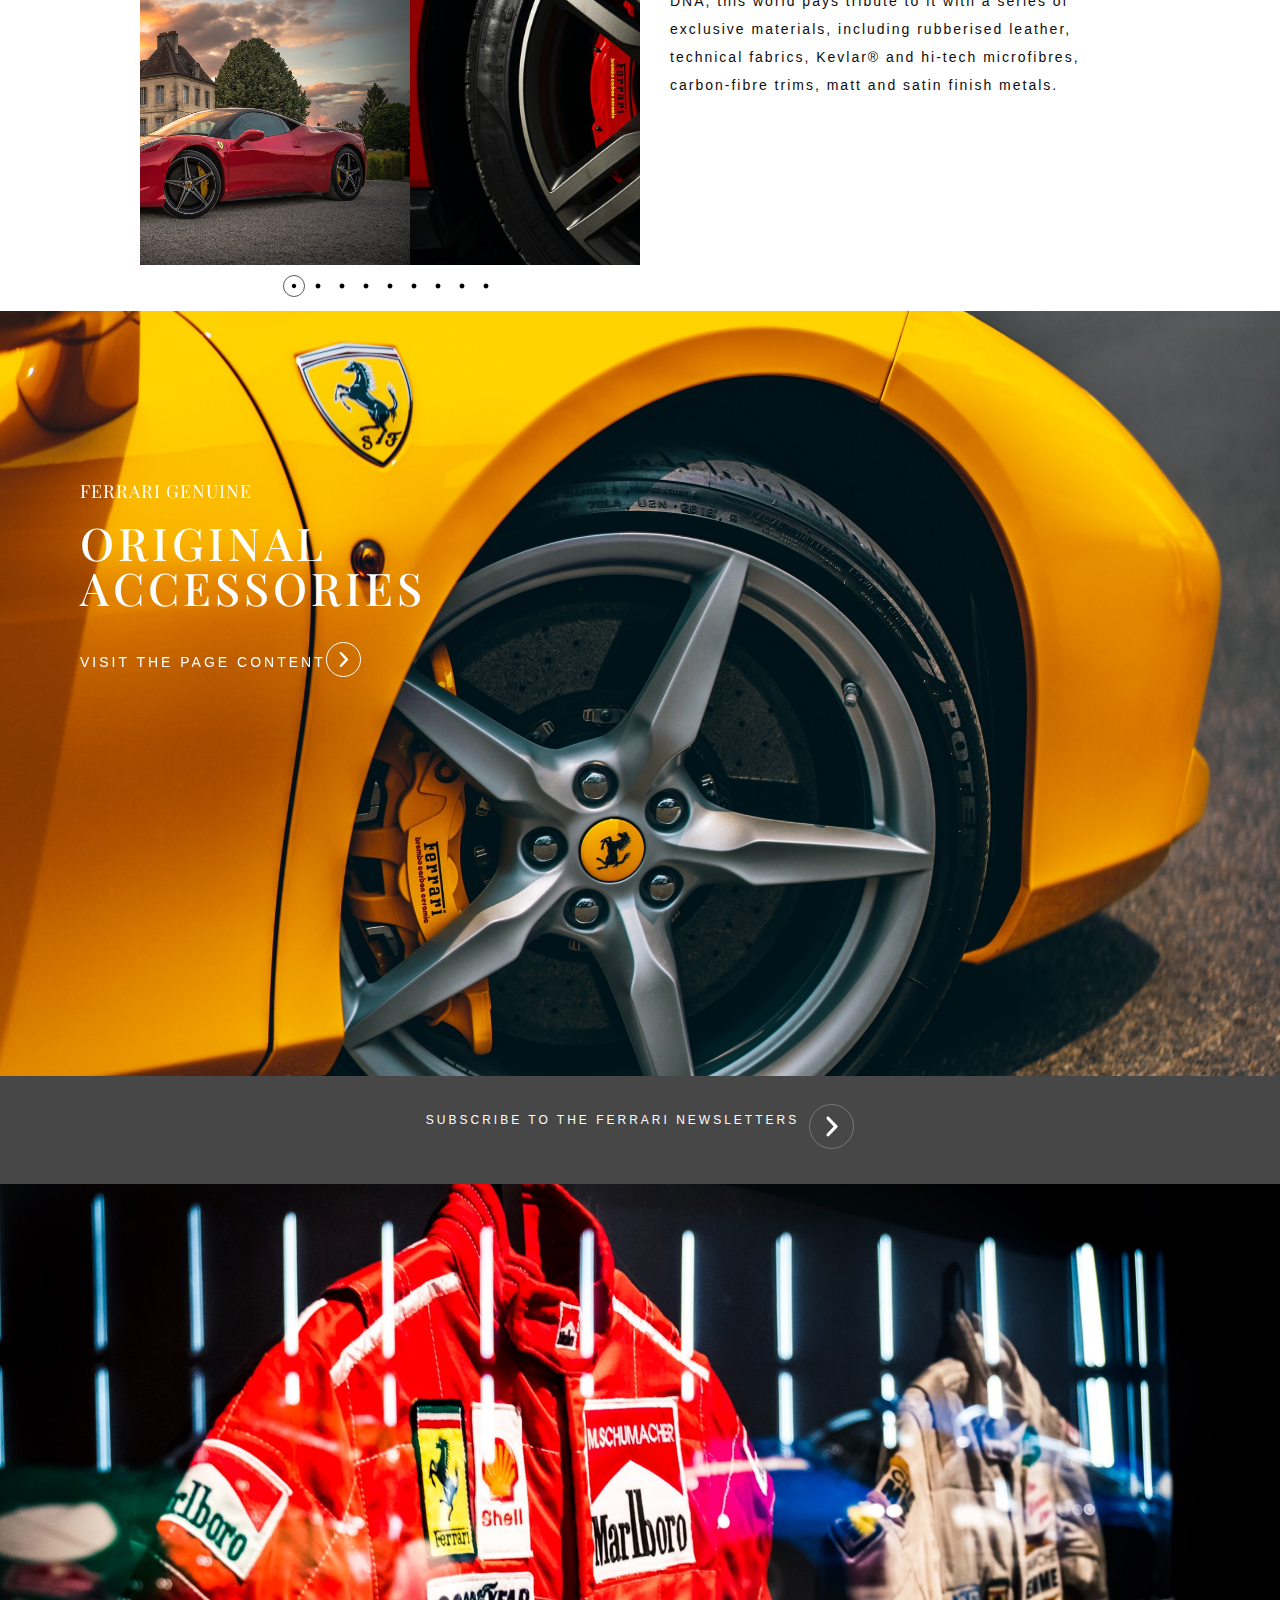
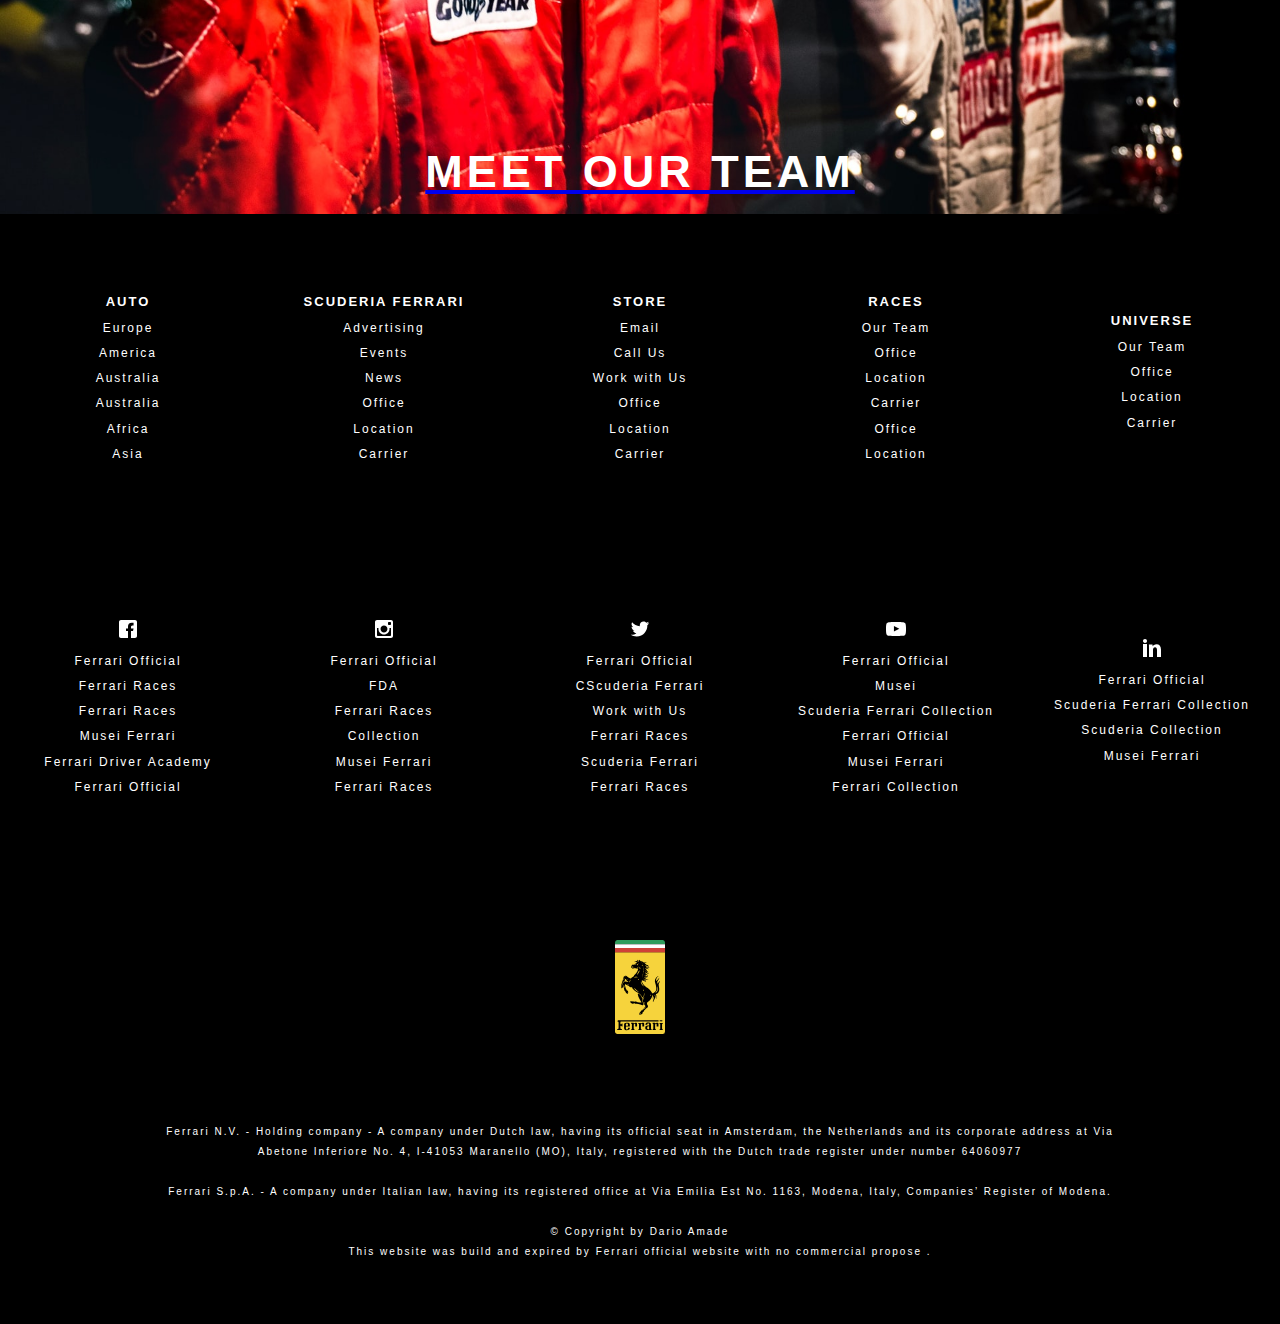
==== commit 3845e63e: "Commit" ====
--- a/index.html
+++ b/index.html
@@ -151,9 +151,11 @@
           </div>
           <div class="arrow-1">
                 <p class="heading-6">Choose a model and build your own</p>
-                <svg class="search__icon-3" class="#"  >
-                    <use xlink:href="/css/img/sprite.svg#icon-chevron-small-right"></use>
-                </svg> 
+                <li><a href="/page1.html">
+                    <svg class="search__icon-3" class="#"  >
+                        <use xlink:href="/css/img/sprite.svg#icon-chevron-small-right"></use>
+                    </svg> 
+                </a></li>
             </div>
         </div>
 
@@ -262,23 +264,27 @@
             </div>
             <div class="arrow-11">
                 <p class="heading-6">visit the page content</p>
-                <svg class="search__icon-3" class="#"  >
-                    <use xlink:href="/css/img/sprite.svg#icon-chevron-small-right"></use>
-                </svg> 
+                <li><a href="/page1.html">
+                    <svg class="search__icon-3" class="#"  >
+                        <use xlink:href="/css/img/sprite.svg#icon-chevron-small-right"></use>
+                    </svg> 
+                </a></li>
             </div>
         </div>
         <div class="session-8">
             <div class="arrow">
                 <p class="heading-55">SUBSCRIBE TO THE FERRARI NEWSLETTERS</p>
-                <svg class="search__icon-2" id="icon2fill" class="rainbow"  >
-                    <use xlink:href="/css/img/sprite.svg#icon-chevron-small-right"></use>
-                </svg> 
+                <li><a href="/page1.html">
+                    <svg class="search__icon-2" id="icon2fill" class="rainbow"  >
+                        <use xlink:href="/css/img/sprite.svg#icon-chevron-small-right"></use>
+                    </svg> 
+                </a></li>
             </div>
         </div>
 
         <div class="session-9">
-            <div class="pic1">
-                <h1 class="heading-13">MEET OUR TEAM</h1>
+            <div class="pic1"><a href="team.html">
+                <h1 class="heading-13">MEET OUR TEAM</h1></a>
             </div>
   
             <!--<div class="pic2"></div> -->
--- a/css/style.css
+++ b/css/style.css
@@ -1176,6 +1176,7 @@
   display: grid;
   grid-template-rows: repeat(10, 1fr);
   grid-template-columns: repeat(8, 1fr);
+  cursor: pointer;
 }
 
 .pic1 {
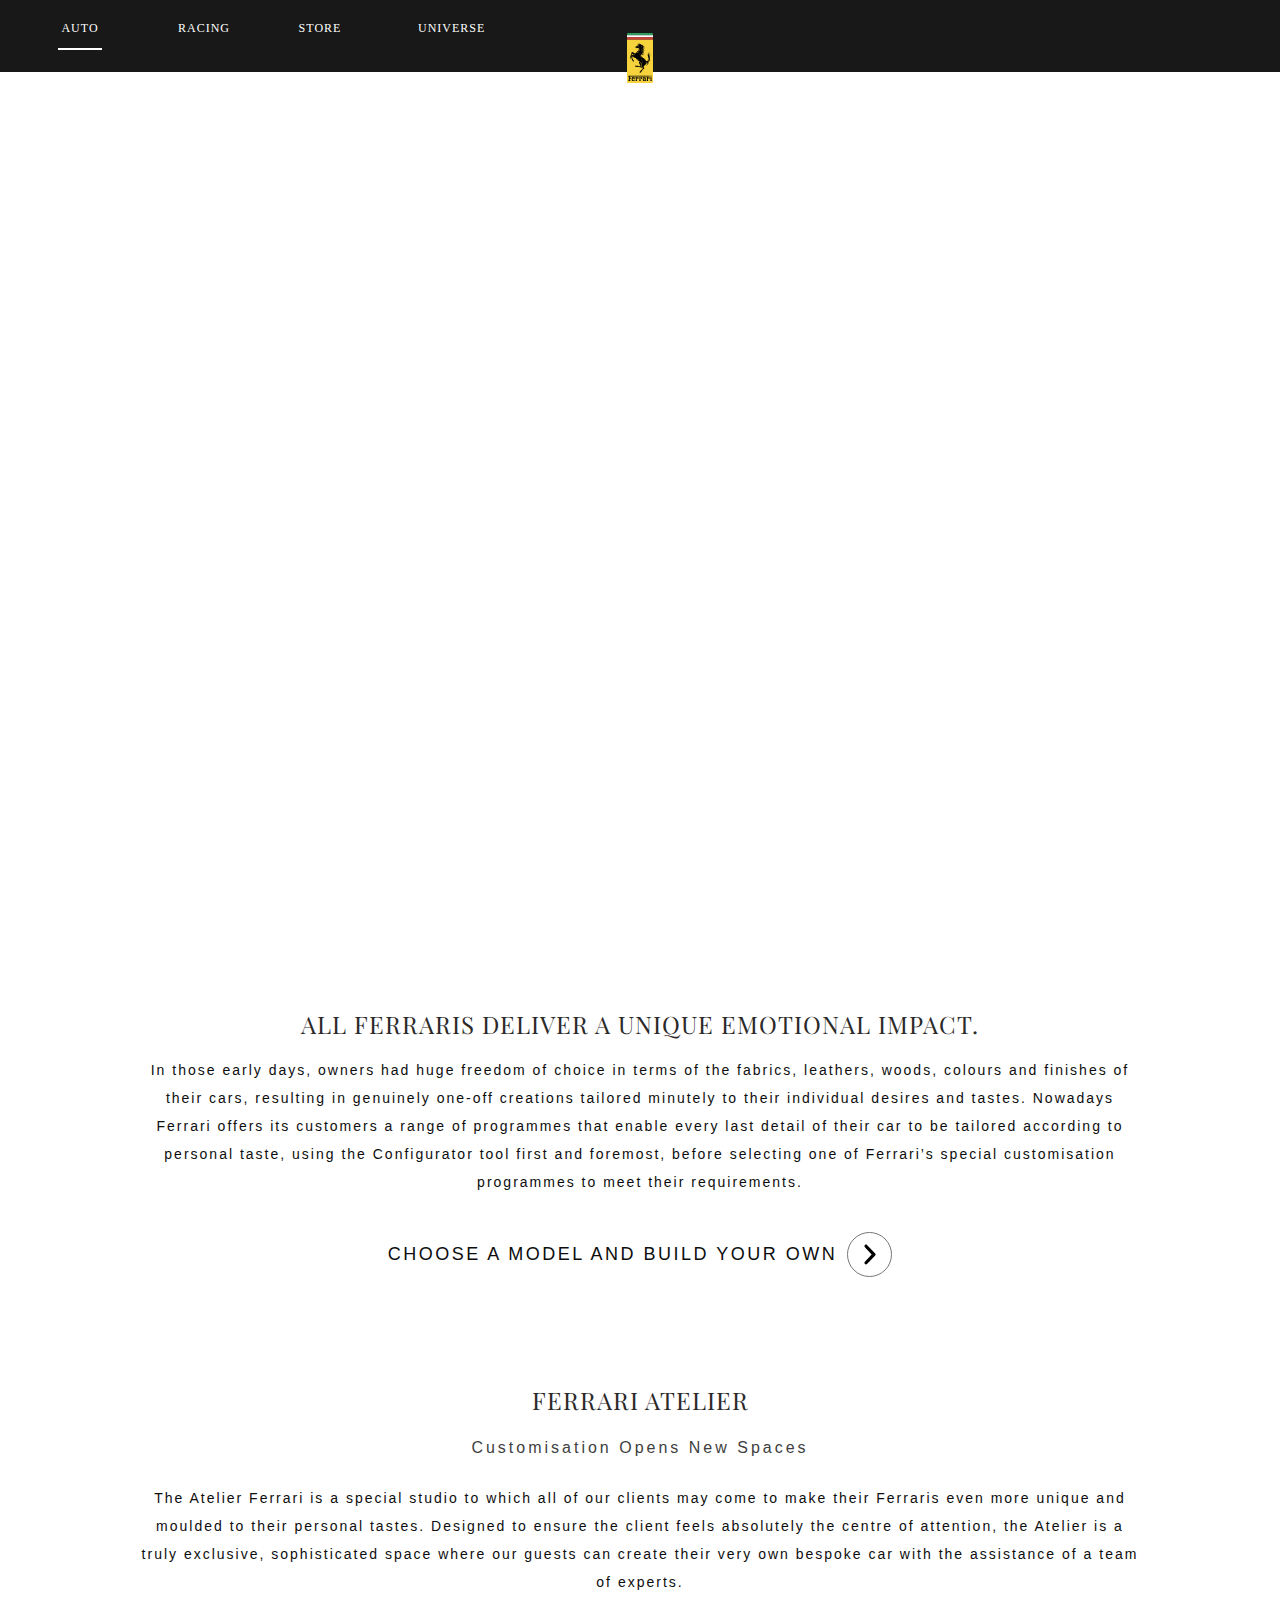
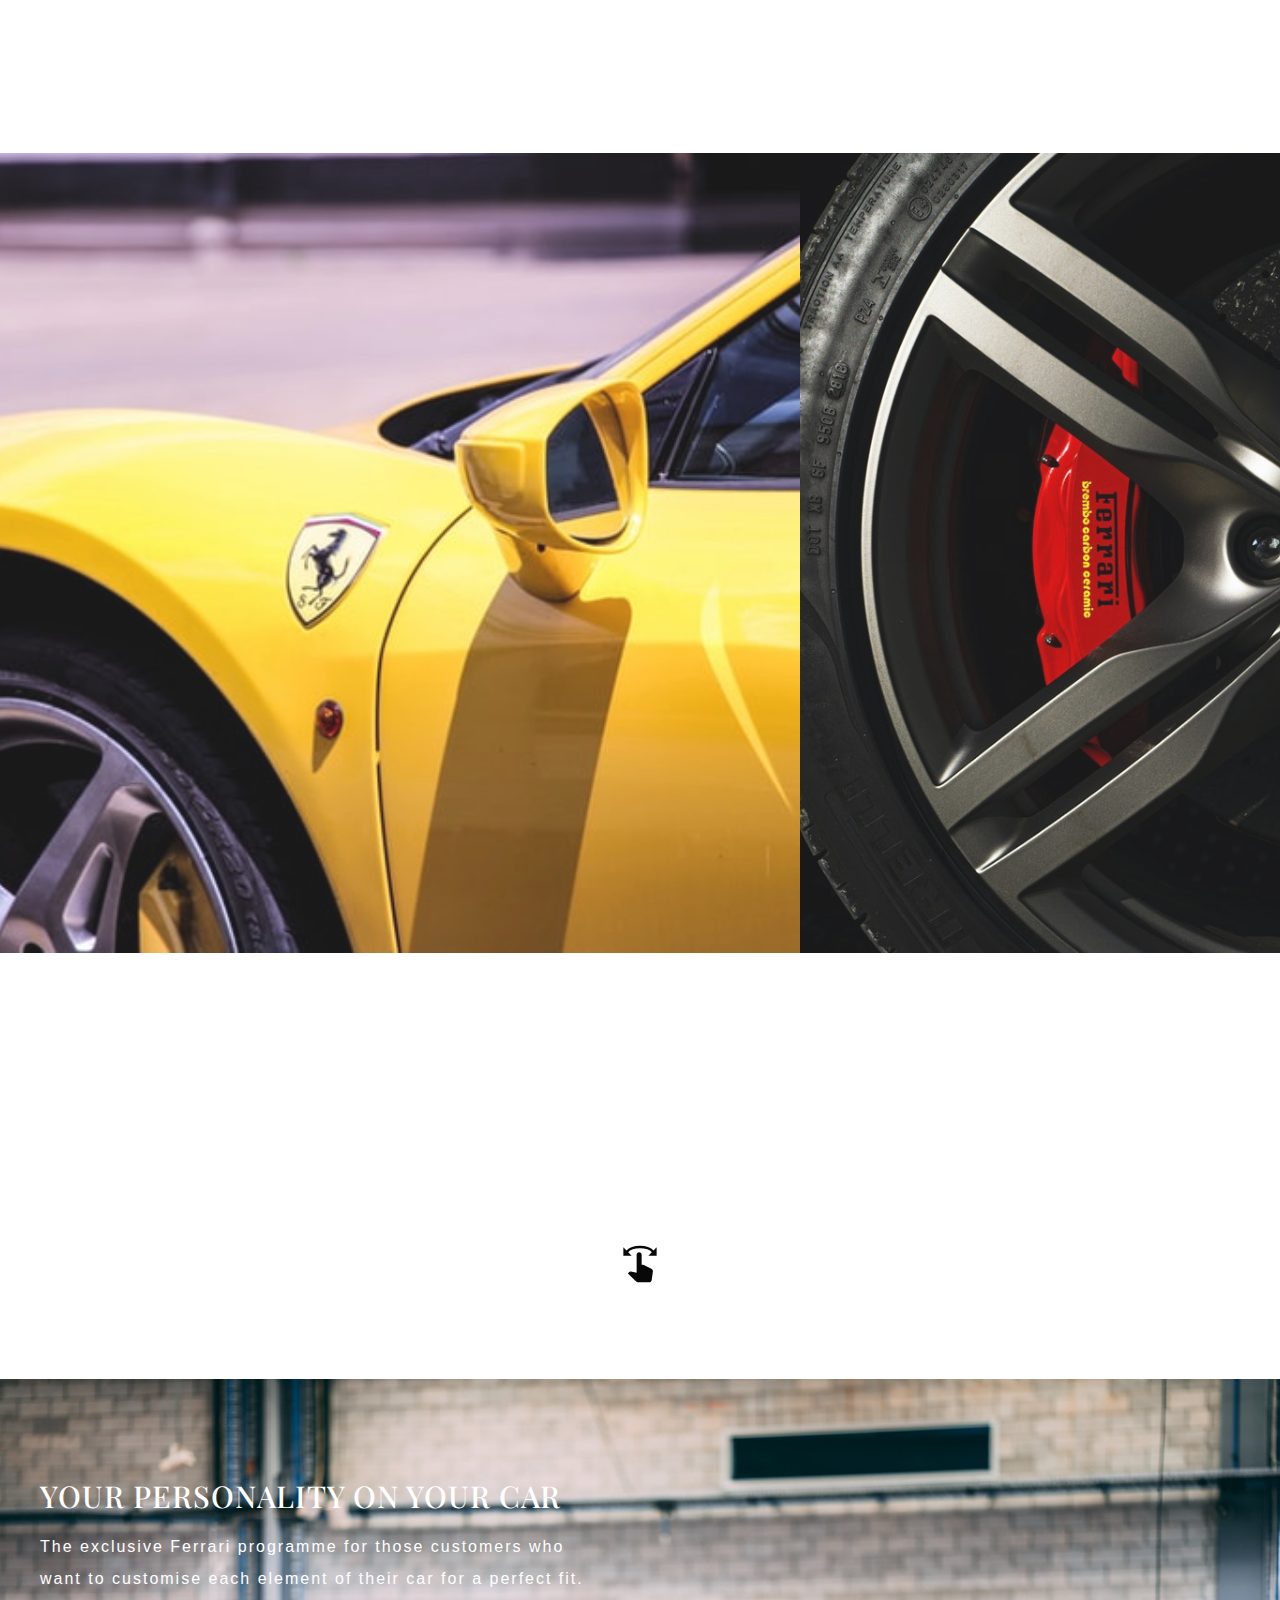
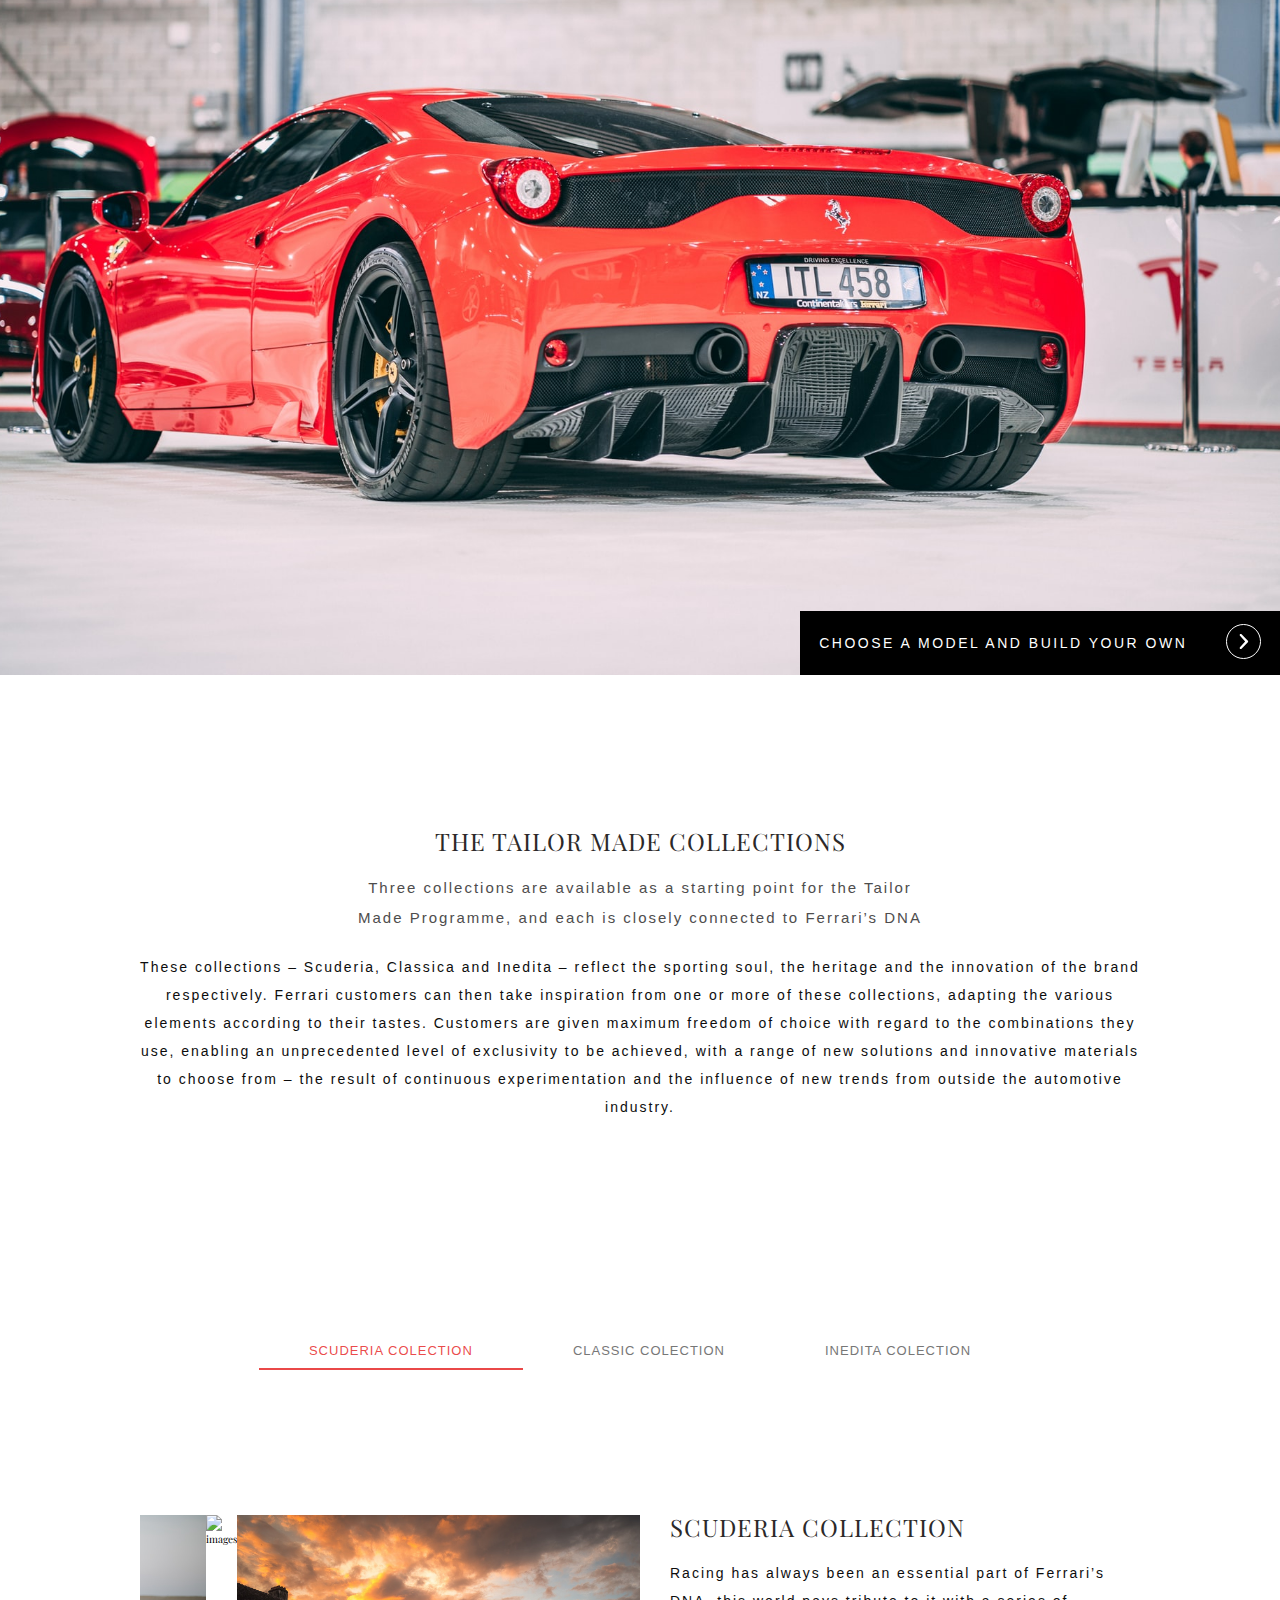
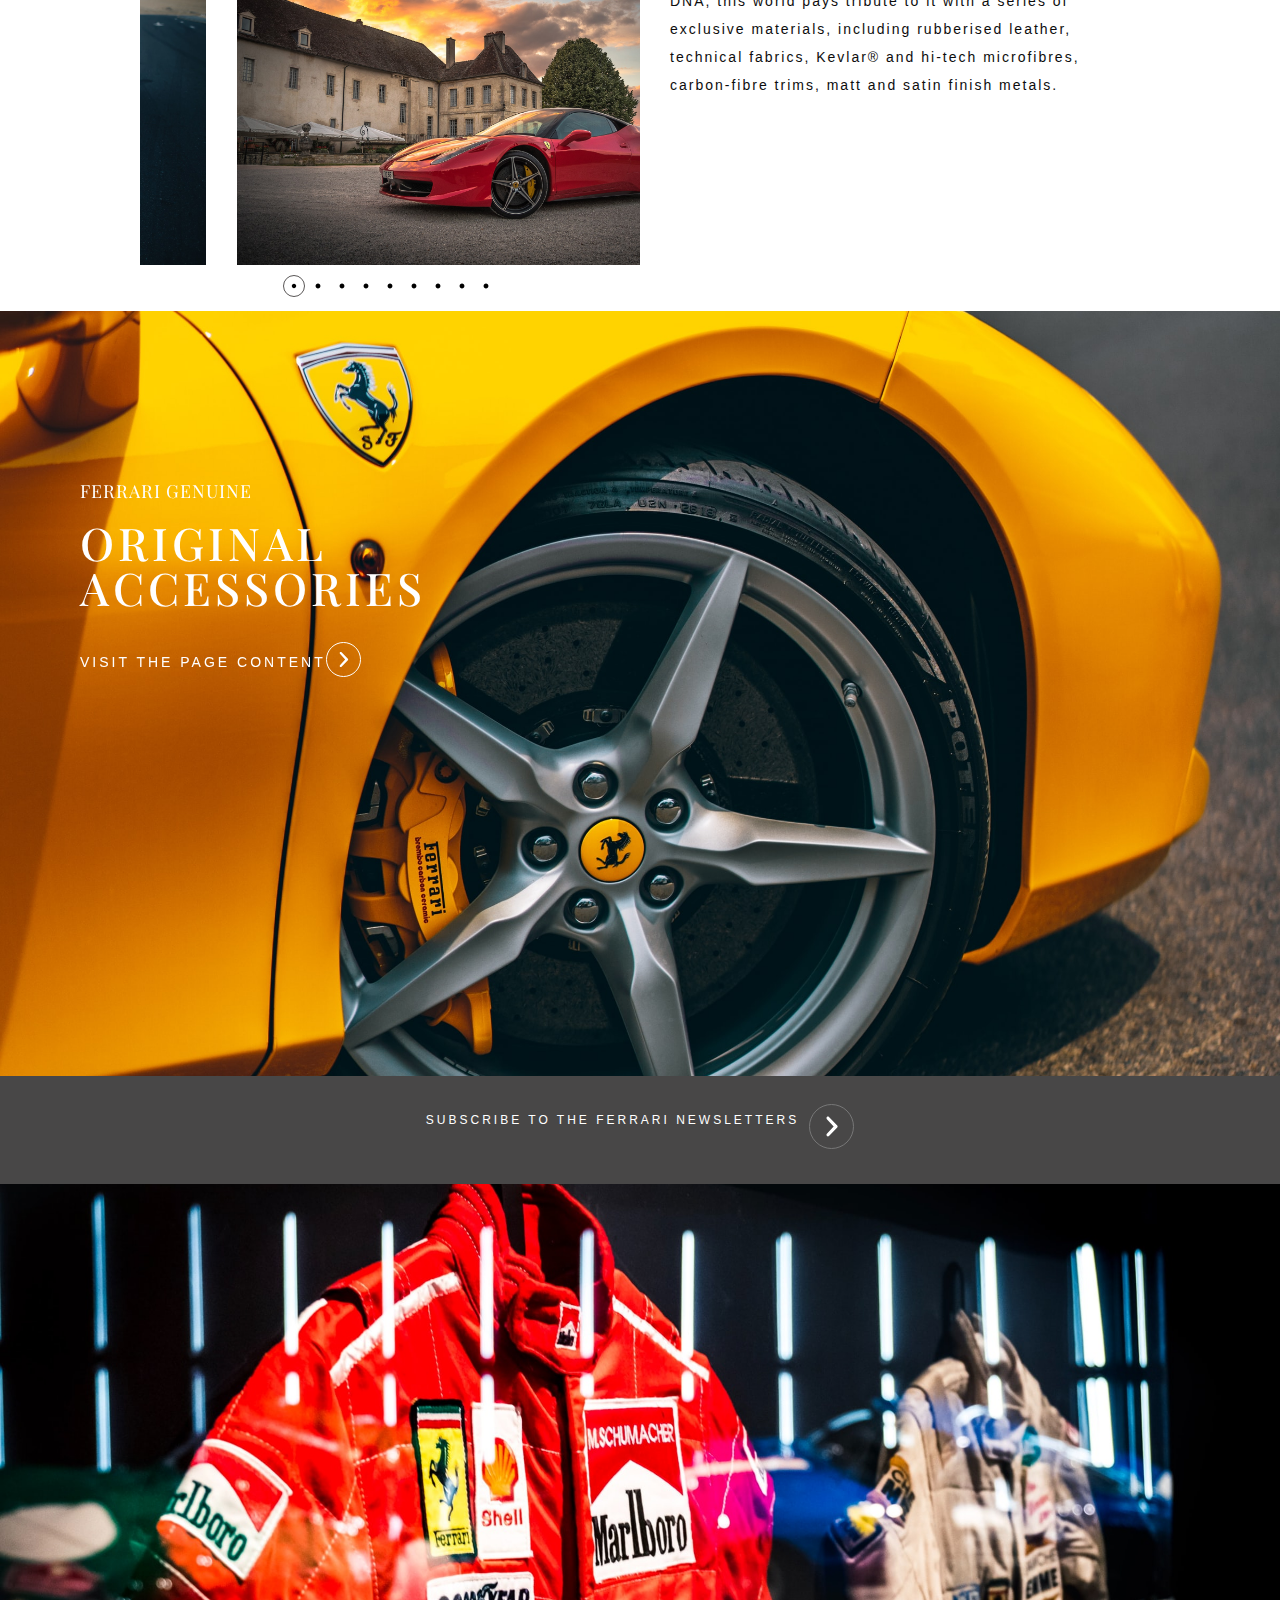
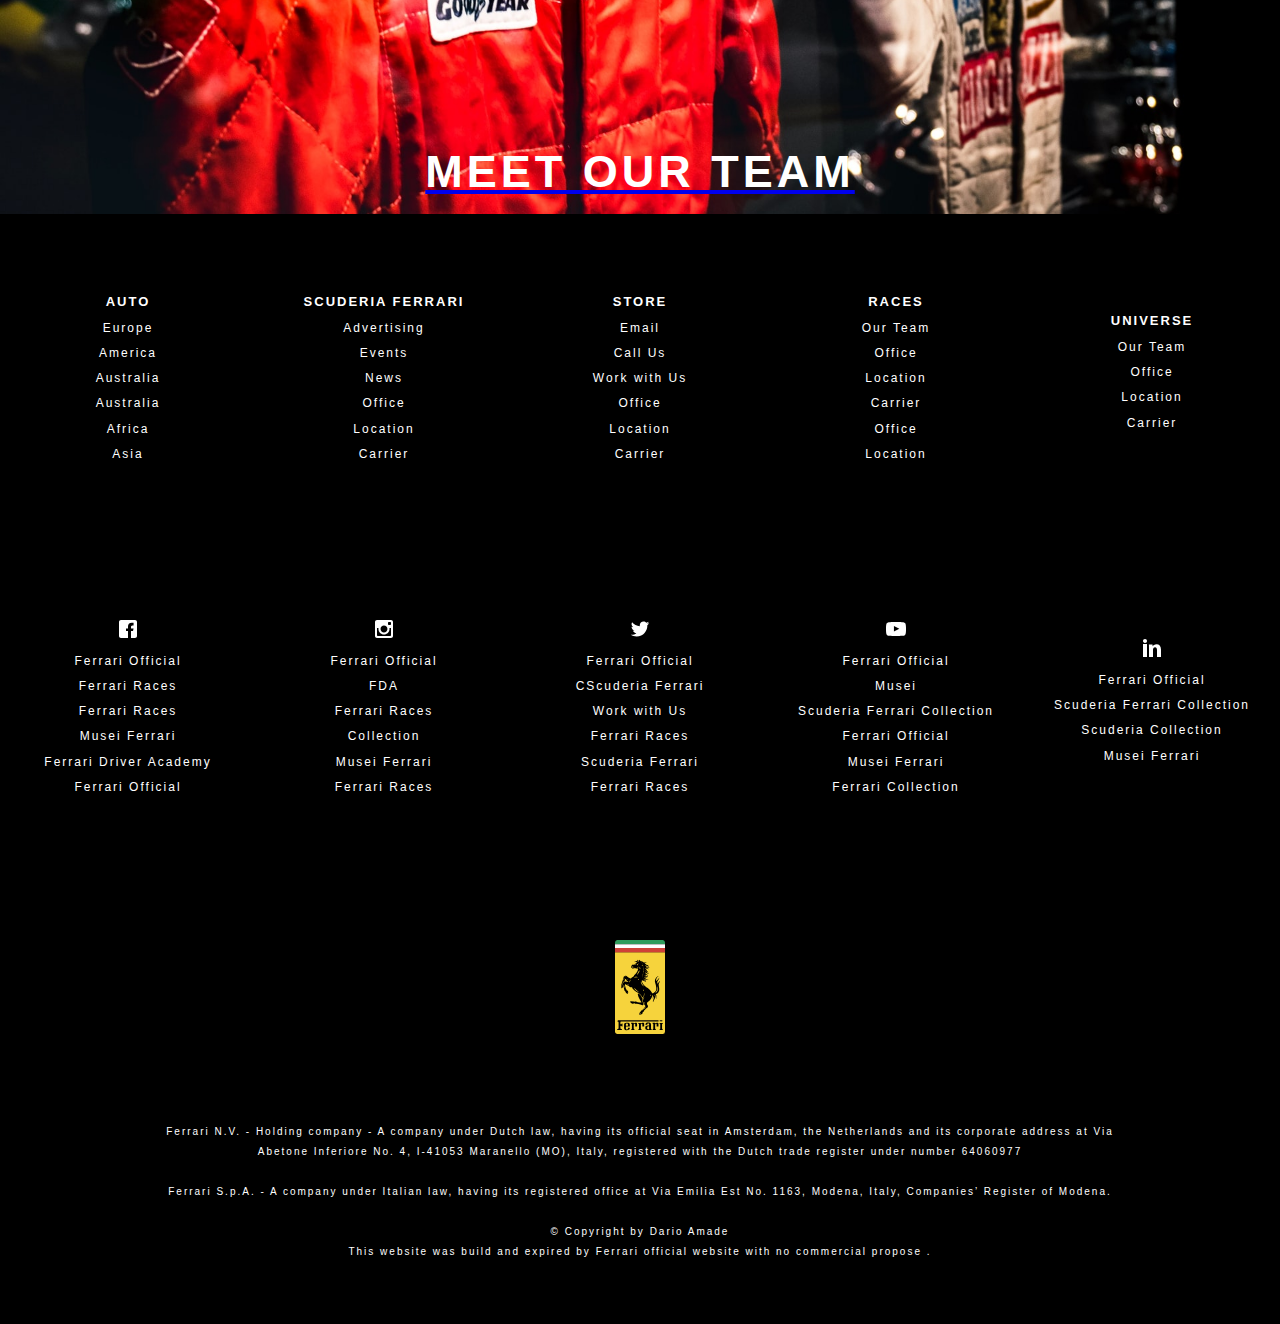
==== commit c310bbb4: "Commit" ====
--- a/index.html
+++ b/index.html
@@ -20,8 +20,8 @@
         <header class="header">
           <nav class="nav-now-x">
             <ul class="ttt">
-                <li><a id="fox">AUTO</a></li>
-                <li><a>RACING</a></li>
+                <li><a href="page1.html" id="fox">AUTO</a></li>
+                <li><a href="team.html" >RACING</a></li>
                 <li><a>STORE</a></li>
                 <li><a>UNIVERSE</a></li>
                 <li><a>CORPORATE</a></li>
--- a/css/style.css
+++ b/css/style.css
@@ -1,16 +1,16 @@
 :root {
   --color-primary-white: #fff;
   --color-primary: #d4d8d8;
-  --color-secondary: #0D0D0D;
+  --color-secondary: #0d0d0d;
   --color-grey-light: #0e0d0d31;
   --color-grey-light-2: #737373;
   --color-grey-light-3: #404040;
   --color-grey-dark-1: rgb(0, 0, 0);
   --color-grey-dark-2: #777;
   --color-grey-dark-3: rgb(44, 41, 41);
-  --shadow-dark: 0 5rem 6rem rgba(0, 0, 0, .4);
+  --shadow-dark: 0 5rem 6rem rgba(0, 0, 0, 0.4);
   --shadow-medium: 0 2rem 5rem rgba(0, 0, 0, 0.185);
-  --shadow-light: 0 2rem 5rem rgba(0, 0, 0, .16);
+  --shadow-light: 0 2rem 5rem rgba(0, 0, 0, 0.16);
   --line: 1px solid var(--color-grey-light-2);
 }
 
@@ -21,7 +21,9 @@
   outline: none;
 }
 
-*, *::before, *::after {
+*,
+*::before,
+*::after {
   box-sizing: inherit;
 }
 
@@ -43,8 +45,8 @@
 }
 
 body {
-  font-family: 'Montserrat', sans-serif;
-  font-family: 'Playfair Display', serif;
+  font-family: "Montserrat", sans-serif;
+  font-family: "Playfair Display", serif;
   font-weight: 400;
   line-height: 1.6;
   color: var(--color-grey-dark-1);
@@ -88,7 +90,12 @@
 .container {
   display: grid;
   grid-template-rows: 8vh 100vh 80vh 50vw 15vh 70vw 40vw 80vw 85vh 12vh 70vh 40vh 40vh 50vh;
-  grid-template-columns: [full-start] minmax(6rem, 1fr) [center-start]repeat(8, [col-start] minmax(min-content, 14em)[col-end])[center-end] minmax(6rem, 1fr)[full-end];
+  grid-template-columns:
+    [full-start] minmax(6rem, 1fr) [center-start]repeat(
+      8,
+      [col-start] minmax(min-content, 14em) [col-end]
+    )
+    [center-end] minmax(6rem, 1fr) [full-end];
 }
 
 @media only screen and (min-device-width: 360px) and (max-device-width: 1048px) and (orientation: landscape) {
@@ -138,7 +145,7 @@
 /*--------------------------------TYPOGRAPHY--------------------------------*/
 
 .heading-1 {
-  font-family: 'Playfair Display', serif;
+  font-family: "Playfair Display", serif;
   font-size: 4.5rem;
   font-weight: 500;
   line-height: 1;
@@ -153,7 +160,7 @@
 }
 
 .heading-2 {
-  font-family: 'monument extended', sans-serif;
+  font-family: "monument extended", sans-serif;
   font-size: 2.2rem;
   font-weight: 400;
   line-height: 1.5;
@@ -183,7 +190,7 @@
 }
 
 .heading-3 {
-  font-family: 'monument extended', Sans-serif;
+  font-family: "monument extended", Sans-serif;
   text-transform: initial;
   font-size: 1.5rem;
   font-weight: 300;
@@ -194,7 +201,7 @@
 }
 
 .heading-4 {
-  font-family: 'Roboto', sans-serif;
+  font-family: "Roboto", sans-serif;
   text-transform: uppercase;
   font-size: 1.8rem;
   font-weight: 600;
@@ -227,7 +234,7 @@
 }
 
 .arrow-1 .heading-6 {
-  font-family: 'Roboto', sans-serif;
+  font-family: "Roboto", sans-serif;
   text-transform: uppercase;
   font-size: 1.4rem;
   font-weight: 400;
@@ -252,7 +259,7 @@
   background-color: transparent;
   padding: 1rem 5rem;
   font-weight: 500;
-  font-family: 'Roboto', sans-serif;
+  font-family: "Roboto", sans-serif;
   font-size: 1.3rem;
   letter-spacing: 1px;
   color: var(--color-grey-dark-2);
@@ -260,7 +267,7 @@
   cursor: pointer;
   border: none;
   border-radius: 0;
-  transition: all .2s;
+  transition: all 0.2s;
   border-bottom: 3px solid transparent;
   transition: border-bottom 0.2s;
   cursor: pointer;
@@ -370,7 +377,7 @@
   float: left;
   text-align: center;
   padding: 8px;
-  font-family: 'monument extended';
+  font-family: "monument extended";
   text-transform: uppercase;
   letter-spacing: 1px;
   font-size: 1.4rem;
@@ -386,7 +393,7 @@
   display: flex;
   justify-content: center;
   align-items: flex-start;
-  font-family: 'monument extended';
+  font-family: "monument extended";
   text-transform: uppercase;
   letter-spacing: 1px;
   font-size: calc(1.8rem + 1.8vw);
@@ -535,7 +542,7 @@
   background-color: #f7f5f500;
   width: 10rem;
   height: 1.5px;
-  border-left: .5px solid rgba(37, 36, 36, 0);
+  border-left: 0.5px solid rgba(37, 36, 36, 0);
   border-radius: 3px;
   -webkit-border-radius: 3px;
   -moz-border-radius: 3px;
@@ -590,7 +597,8 @@
 }
 
 @media only screen and (min-device-width: 360px) and (max-device-width: 1048px) and (orientation: landscape) {
-  .session-2, .session-5 {
+  .session-2,
+  .session-5 {
     padding: 0 4rem;
   }
 }
@@ -633,7 +641,7 @@
   fill: #fff;
   cursor: pointer;
   border-radius: 50%;
-  border: .5px solid #fff;
+  border: 0.5px solid #fff;
 }
 
 .search__icon-2 {
@@ -655,7 +663,7 @@
 }
 
 .search__icon-2:hover {
-  border: .5px solid var(--color-grey-dark-2);
+  border: 0.5px solid var(--color-grey-dark-2);
 }
 
 @keyframes border {
@@ -682,16 +690,16 @@
   overflow-x: scroll;
   overflow-y: hidden;
   white-space: none;
-  transition: all .2s;
-  -webkit-transition: all .2s;
-  -moz-transition: all .2s;
-  -ms-transition: all .2s;
-  -o-transition: all .2s;
-  transform: scale(.98);
-  -webkit-transform: scale(.98);
-  -moz-transform: scale(.98);
-  -ms-transform: scale(.98);
-  -o-transform: scale(.98);
+  transition: all 0.2s;
+  -webkit-transition: all 0.2s;
+  -moz-transition: all 0.2s;
+  -ms-transition: all 0.2s;
+  -o-transition: all 0.2s;
+  transform: scale(0.98);
+  -webkit-transform: scale(0.98);
+  -moz-transform: scale(0.98);
+  -ms-transform: scale(0.98);
+  -o-transform: scale(0.98);
 }
 
 .item {
@@ -712,7 +720,8 @@
   -o-transform: scale(1);
 }
 
-.item1, .item2 {
+.item1,
+.item2 {
   height: auto;
   width: 100%;
 }
@@ -751,7 +760,6 @@
   flex: 1;
   justify-content: center;
   align-items: center;
-  ;
 }
 
 .search__icon-right {
@@ -763,16 +771,21 @@
 }
 
 @keyframes rotate {
-  10%, 90% {
+  10%,
+  90% {
     transform: translate3d(-80px, 0, 0);
   }
-  20%, 80% {
+  20%,
+  80% {
     transform: translate3d(20px, 0, 0);
   }
-  30%, 50%, 70% {
+  30%,
+  50%,
+  70% {
     transform: translate3d(-40px, 0, 0);
   }
-  40%, 60% {
+  40%,
+  60% {
     transform: translate3d(80px, 0, 0);
   }
 }
@@ -1044,7 +1057,7 @@
   background-repeat: no-repeat;
   background-size: cover;
   background-position: center;
-  transform: translateZ(0) scale(1.0, 1.0);
+  transform: translateZ(0) scale(1, 1);
   display: grid;
   grid-template-rows: repeat(12, 1fr);
   grid-template-columns: repeat(8, 1fr);
@@ -1053,11 +1066,11 @@
 .session-7:hover {
   animation: increase 60s linear 10ms infinite;
   -webkit-animation: increase 60s linear 10ms infinite;
-  transition: all .2s ease-in-out;
-  -webkit-transition: all .2s eas;
-  -moz-transition: all .2s eas;
-  -ms-transition: all .2s eas;
-  -o-transition: all .2s eas;
+  transition: all 0.2s ease-in-out;
+  -webkit-transition: all 0.2s eas;
+  -moz-transition: all 0.2s eas;
+  -ms-transition: all 0.2s eas;
+  -o-transition: all 0.2s eas;
 }
 
 @keyframes increase {
@@ -1087,8 +1100,9 @@
   }
 }
 
-.heading-12, .heading-13 {
-  font-family: 'Playfair Display', serif;
+.heading-12,
+.heading-13 {
+  font-family: "Playfair Display", serif;
   font-size: 4.5rem;
   font-weight: 500;
   line-height: 1;
@@ -1099,13 +1113,13 @@
 }
 
 .heading-13 {
-  font-family: 'monument extended', sans-serif;
+  font-family: "monument extended", sans-serif;
   font-size: 4.5rem;
   font-weight: 600;
 }
 
 #whitea {
-  font-family: 'Playfair Display', serif;
+  font-family: "Playfair Display", serif;
   font-size: 1.8rem;
   font-weight: 300;
   letter-spacing: 1px;
@@ -1131,7 +1145,7 @@
 }
 
 .arrow-11 .heading-6 {
-  font-family: 'Roboto', sans-serif;
+  font-family: "Roboto", sans-serif;
   text-transform: uppercase;
   font-size: 1.4rem;
   font-weight: 400;
@@ -1159,7 +1173,7 @@
 }
 
 .heading-55 {
-  font-family: 'monument extended', sans-serif;
+  font-family: "monument extended", sans-serif;
   text-transform: uppercase;
   font-size: 1.2rem;
   font-weight: 400;
@@ -1191,16 +1205,6 @@
   align-items: flex-end;
 }
 
-/*
-.pic2 {
-  background-image: url(/css/img/img-8.jpg);
-  background-repeat: no-repeat;
-  background-size:cover;
-  background-position: center;
-  grid-column:  5/ span 4;
-  grid-row: 1 / span 10;
-} */
-
 /*----------------------------------------------------------------*/
 
 .footer {
@@ -1238,7 +1242,7 @@
 .nav-down ul li {
   text-align: center;
   padding: 2px;
-  font-family: 'Roboto', sans-serif;
+  font-family: "Roboto", sans-serif;
   text-transform: initial;
   font-size: 1.2rem;
   font-size: calc(1.2 + 1.5vw);
@@ -1306,4 +1310,4 @@
   margin: 3rem 0;
 }
 
-/*----------------------------------------------------------------*/+
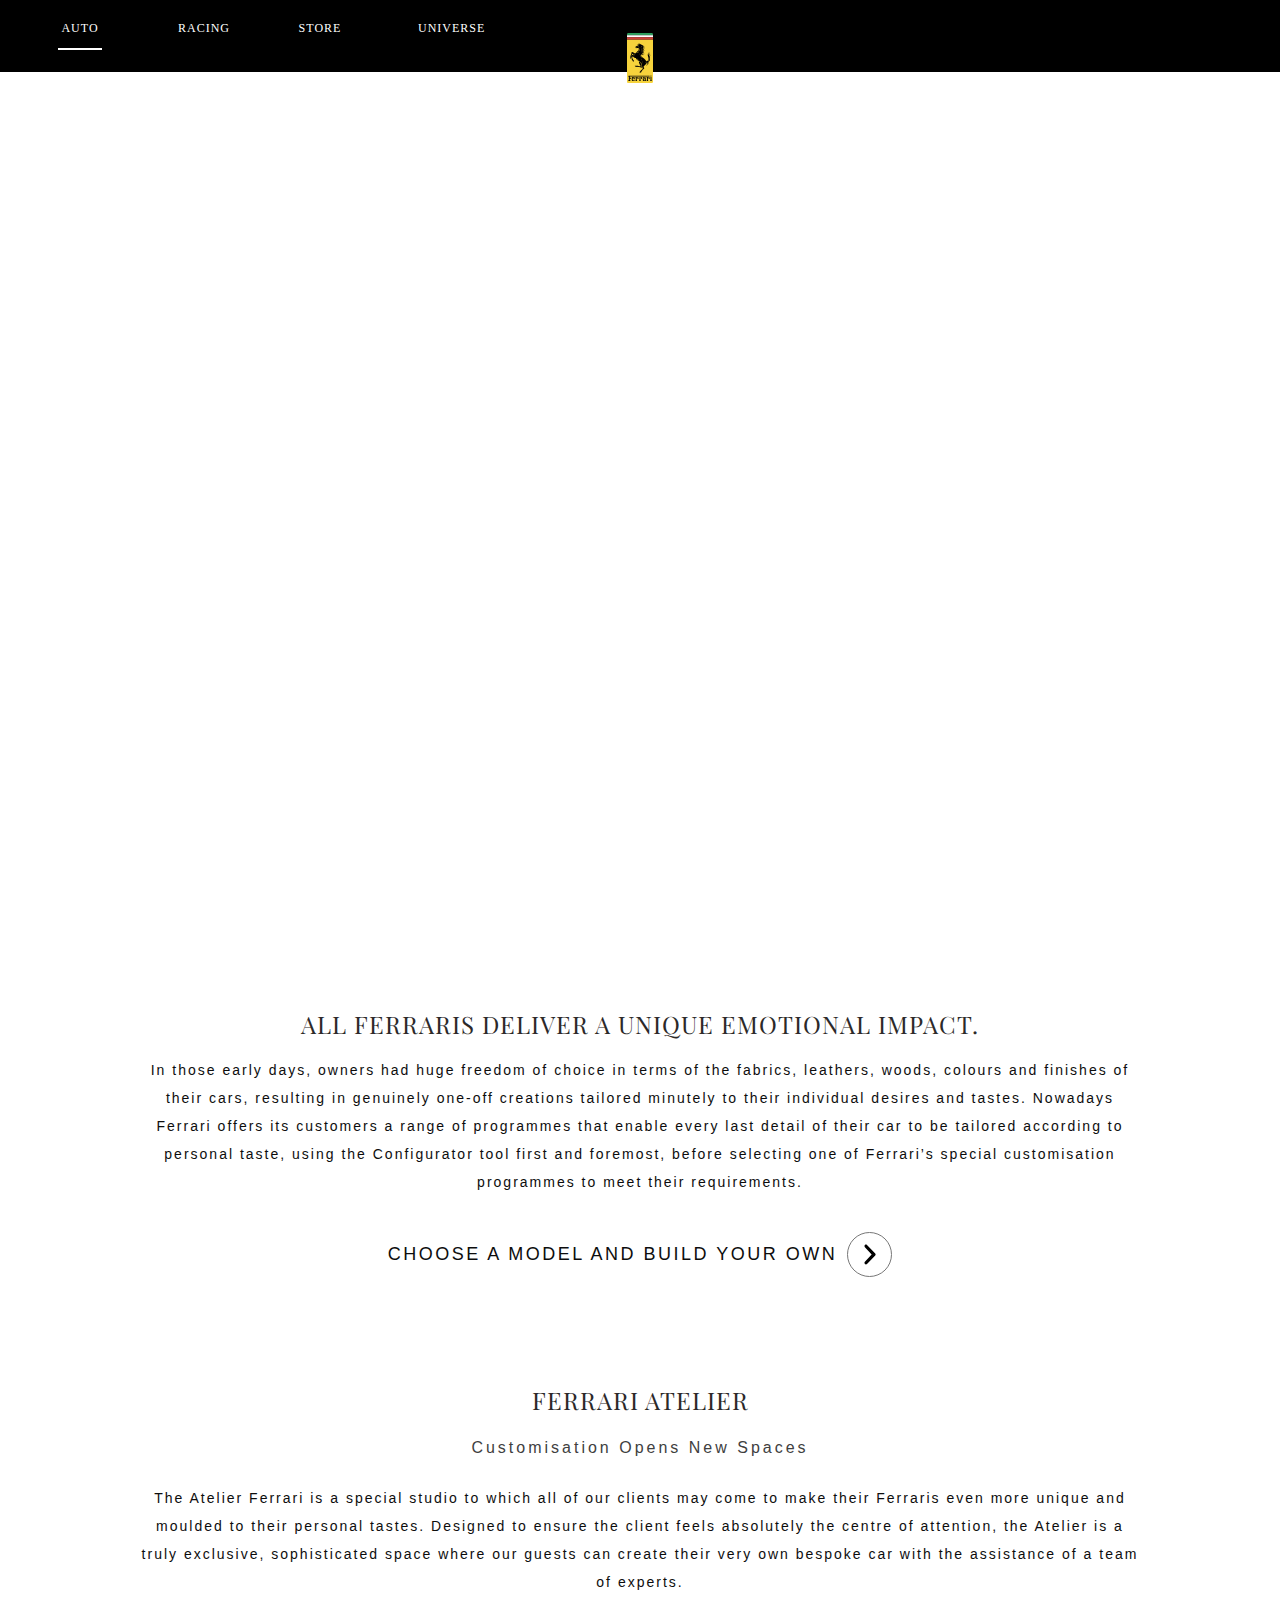
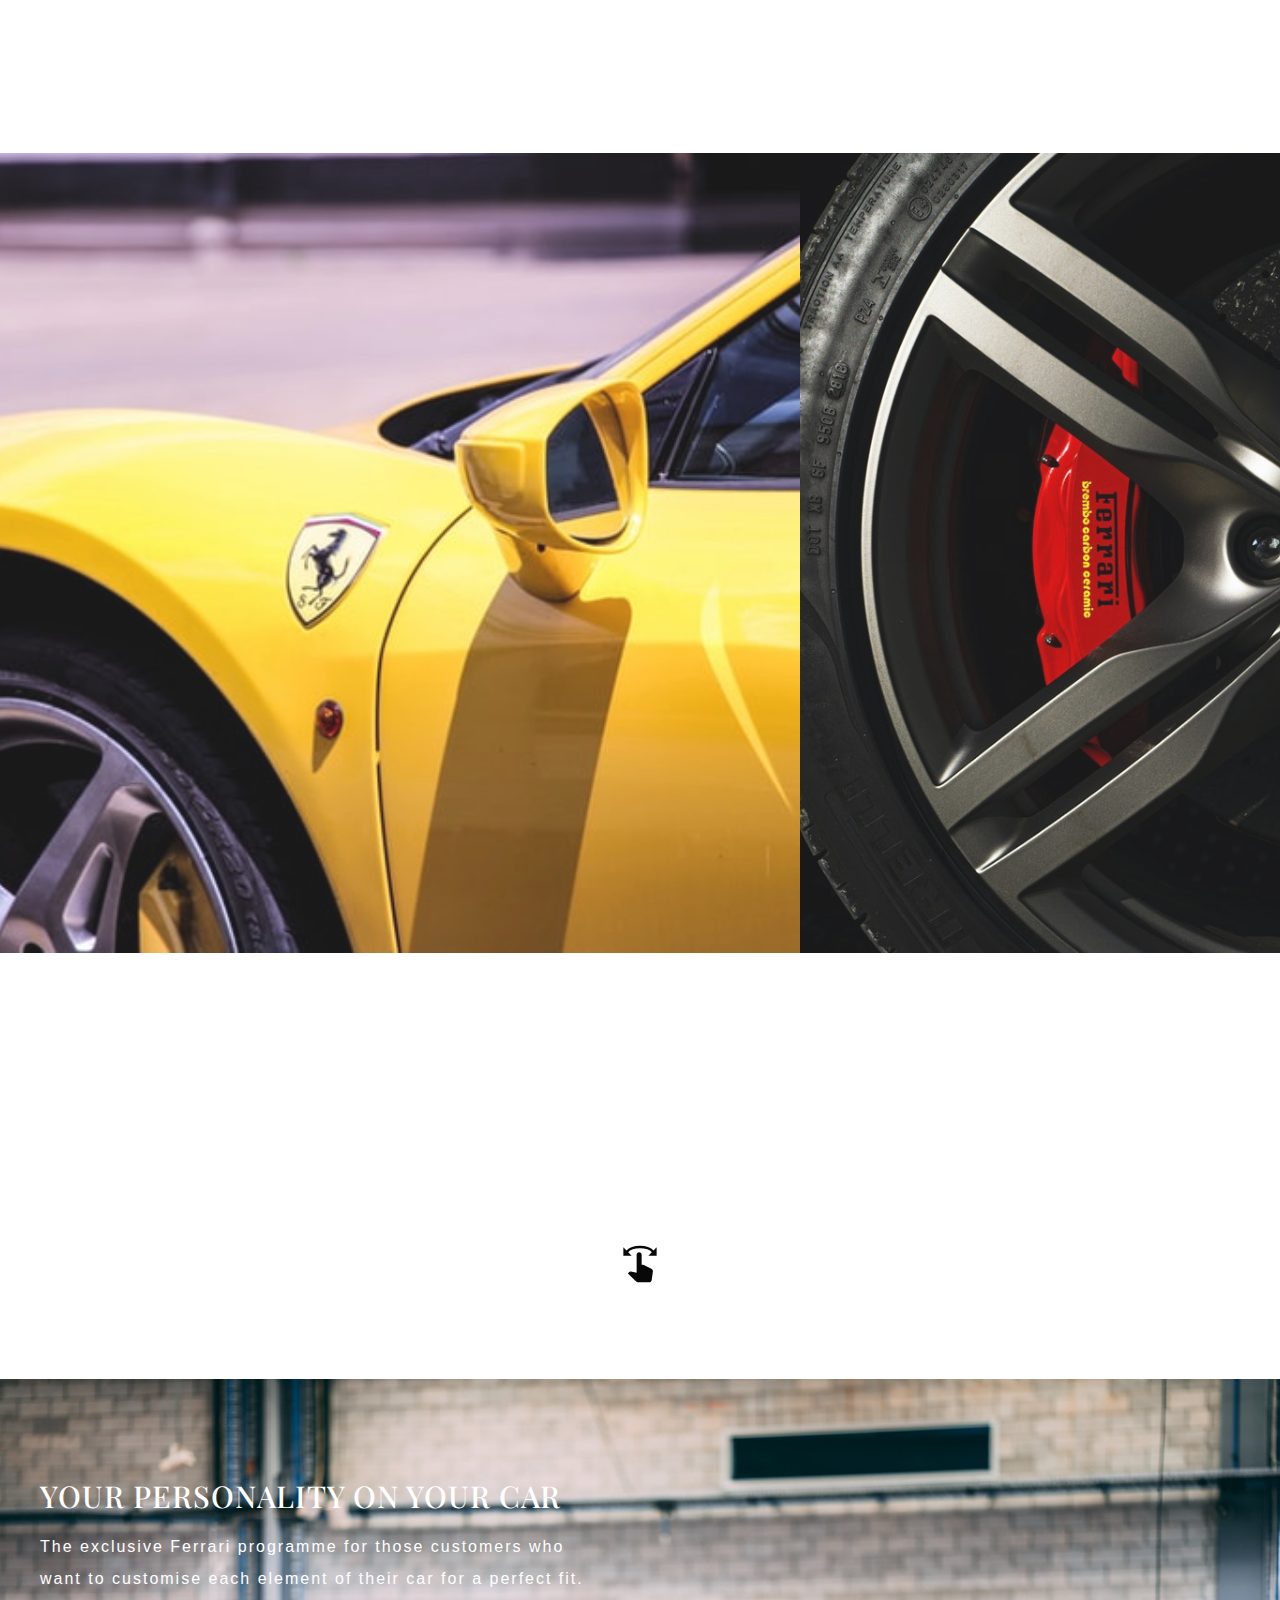
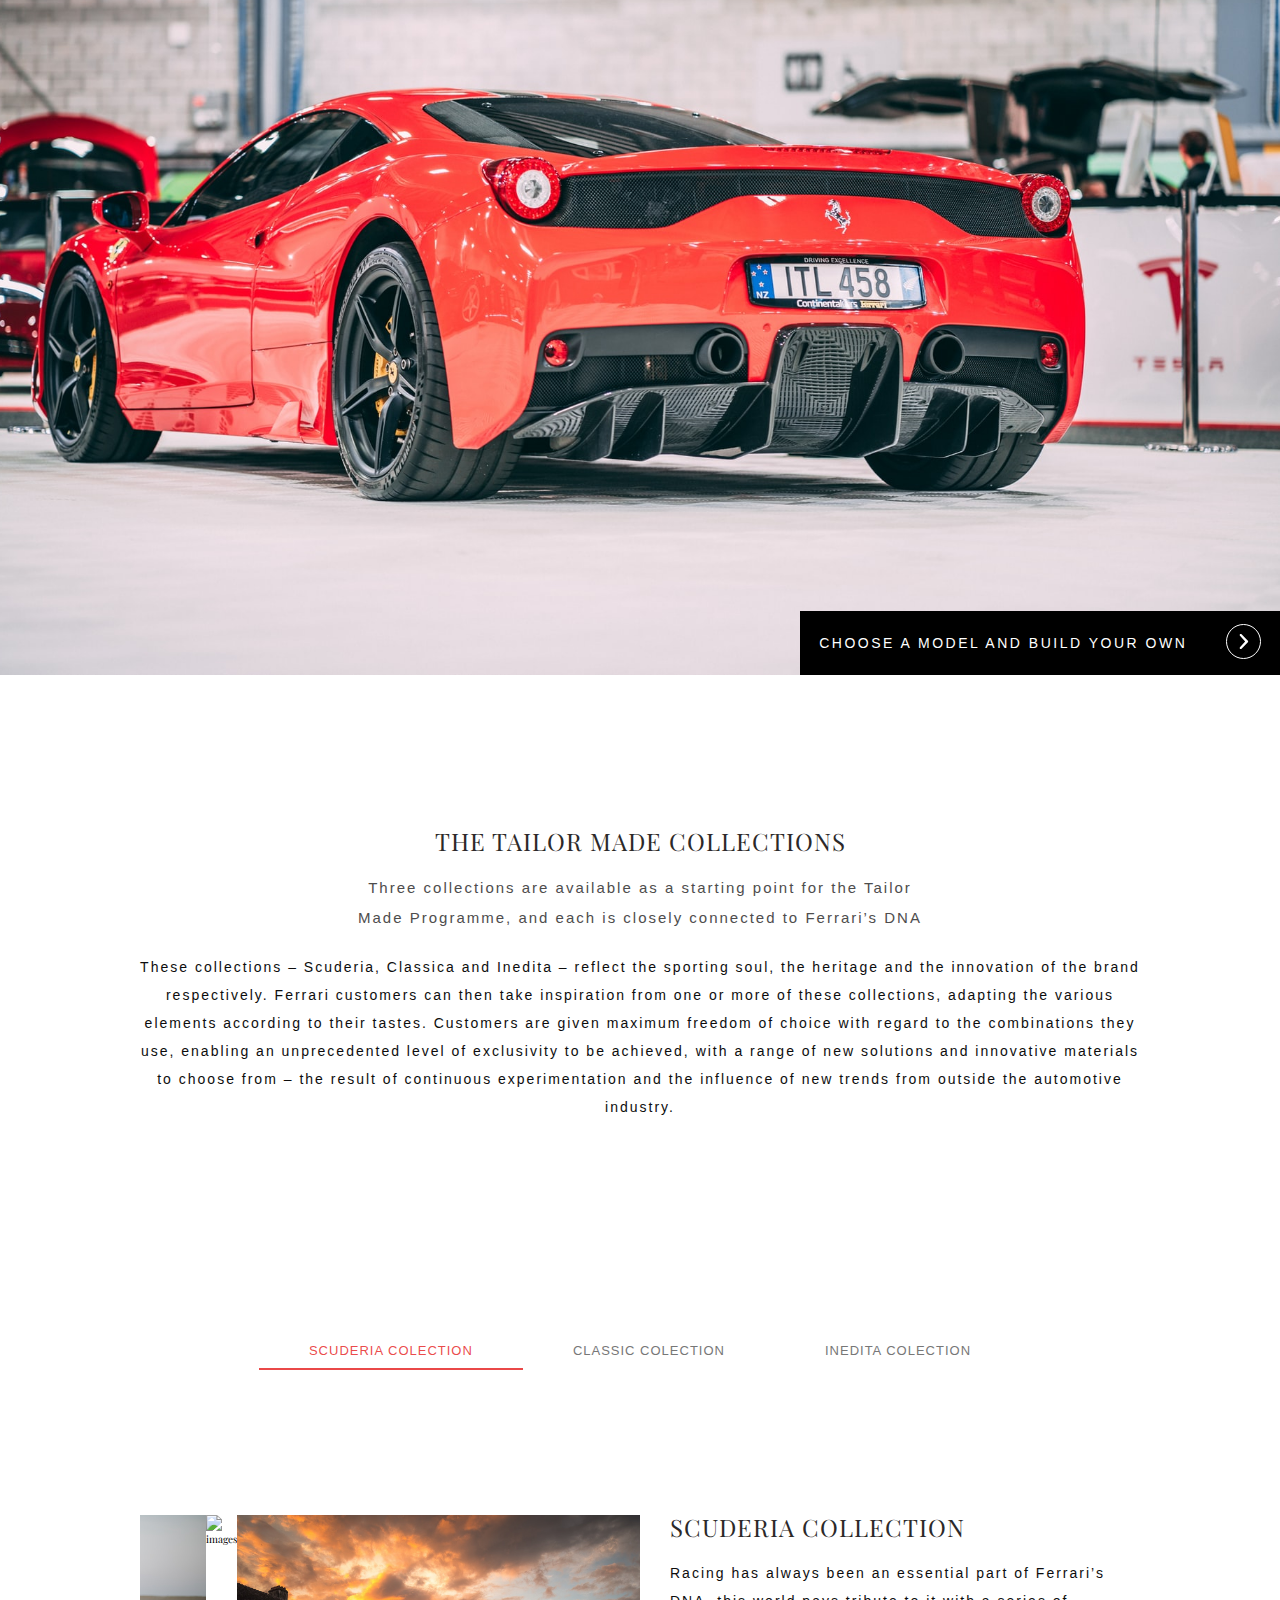
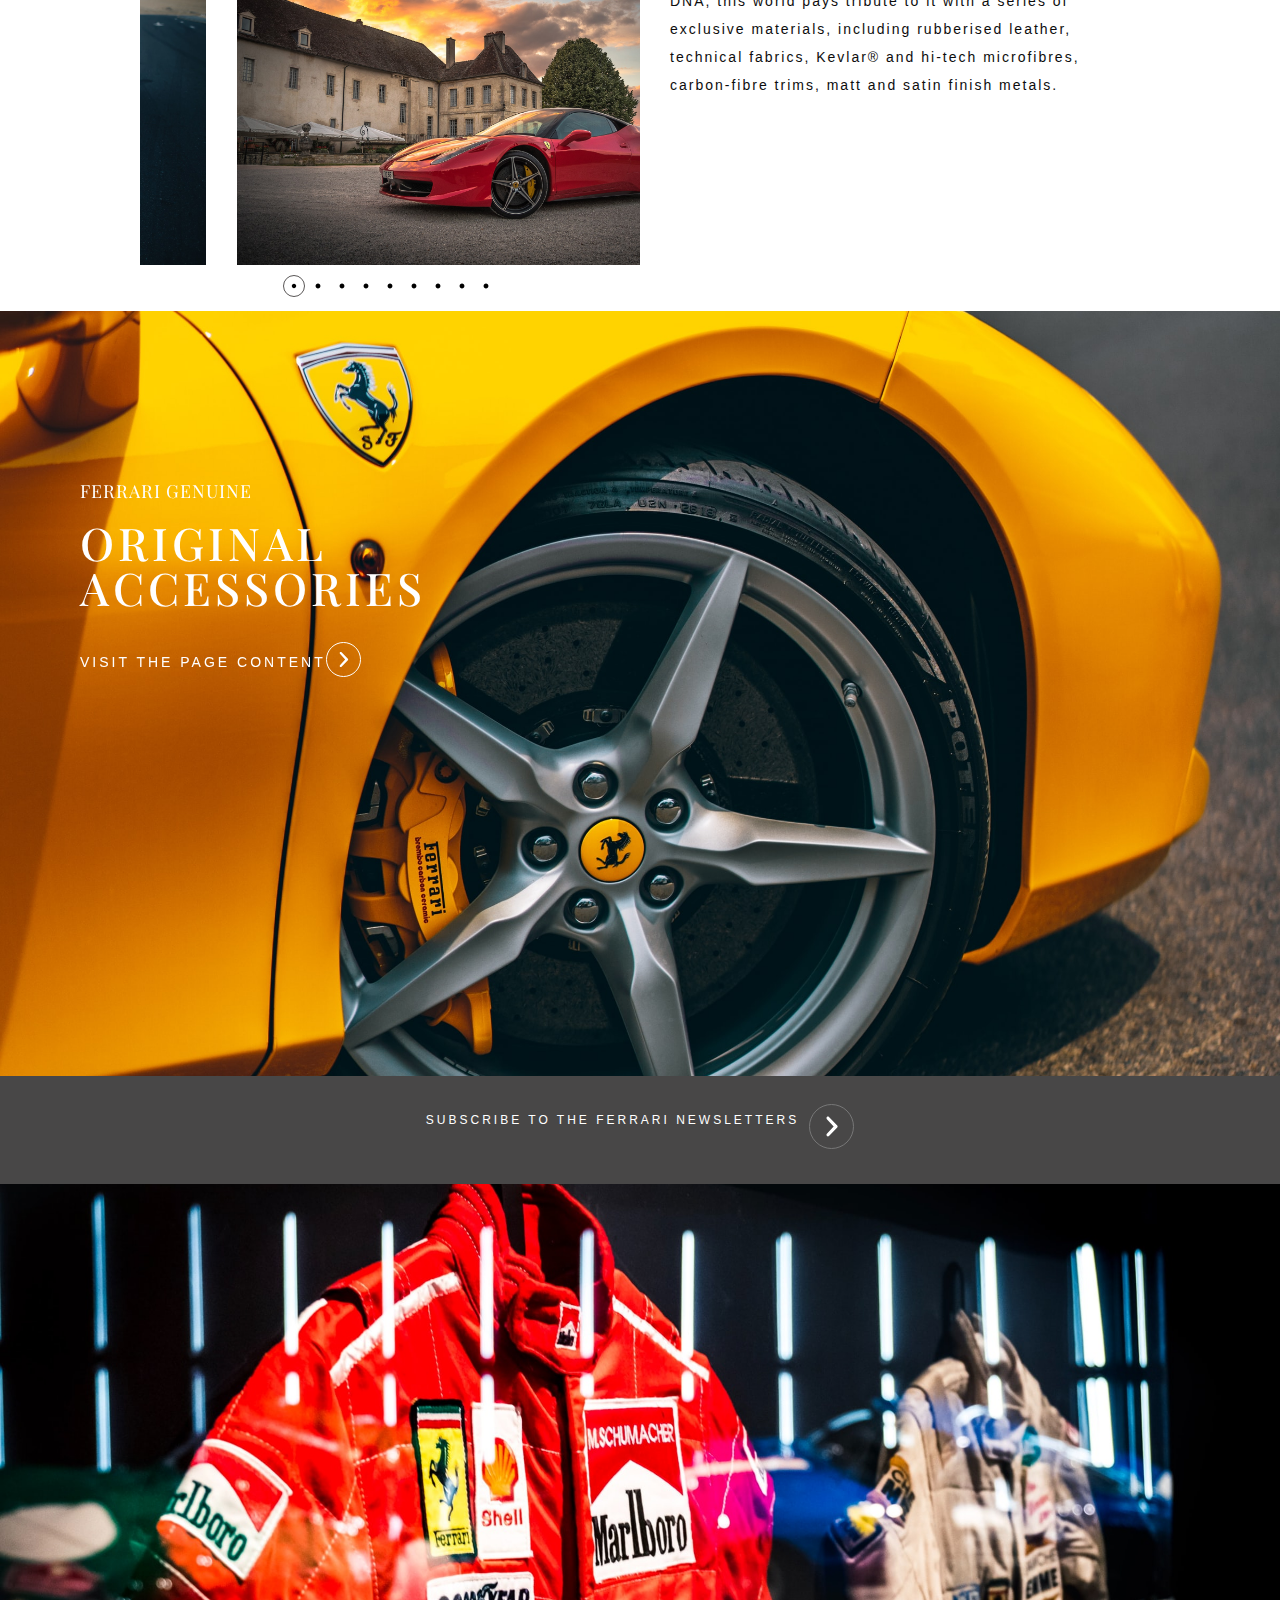
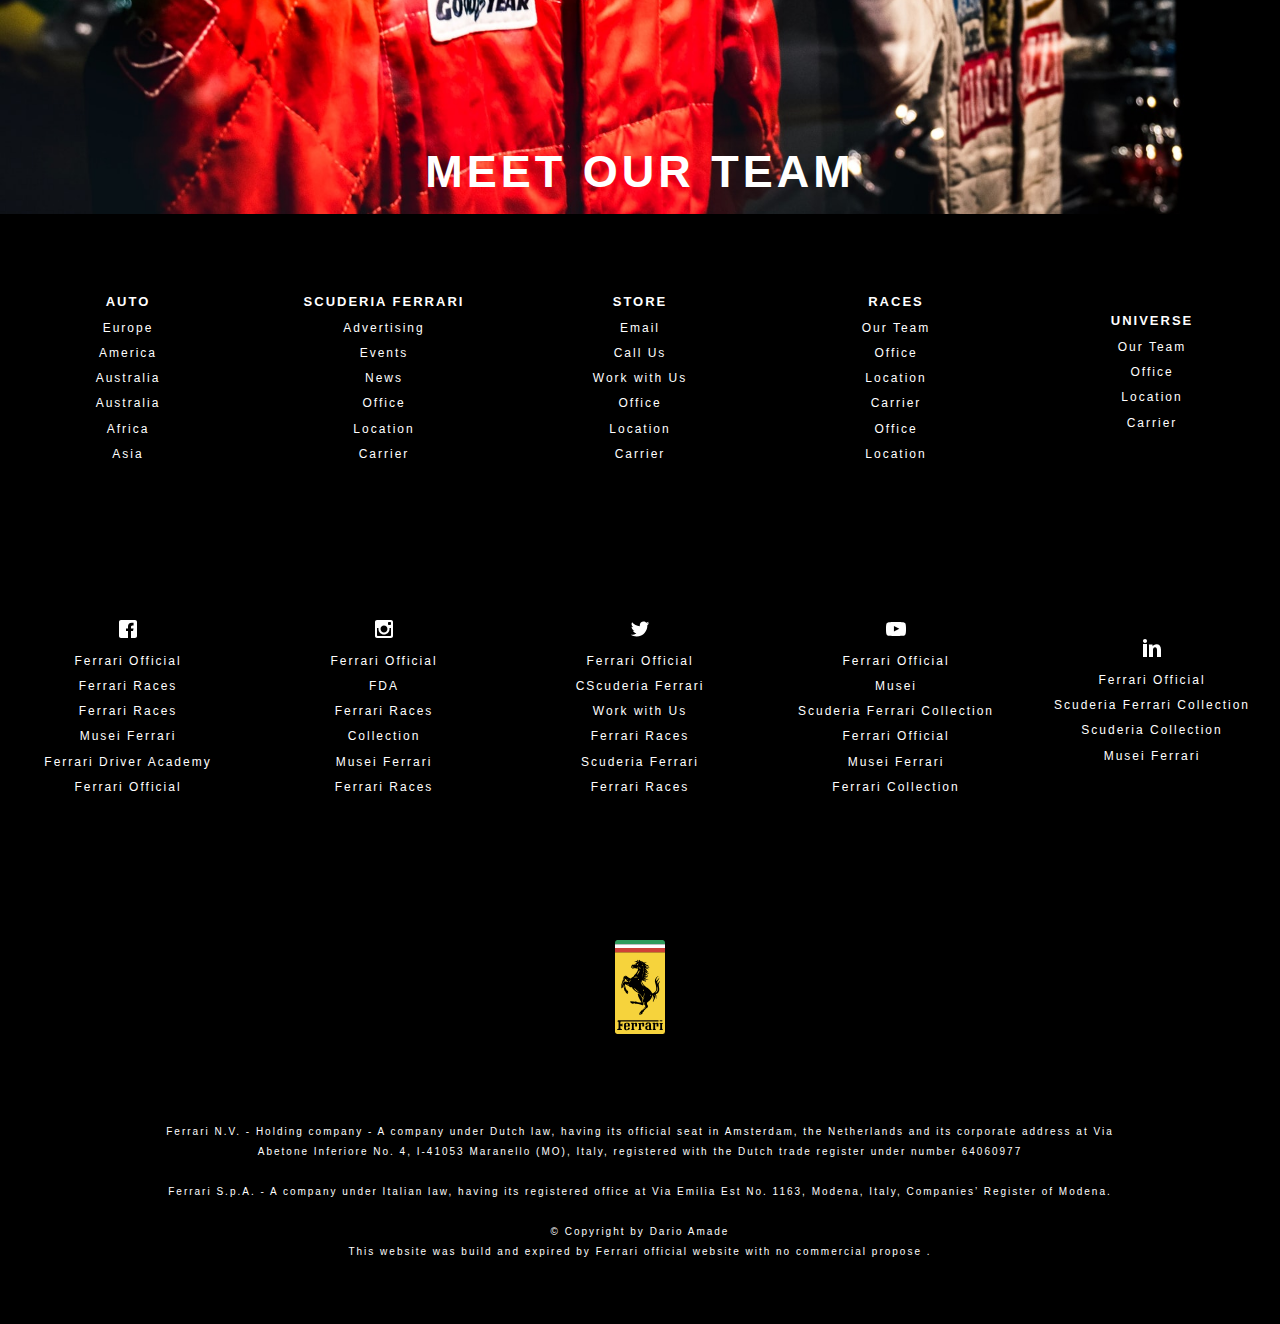
==== commit cd2ca1df: "Commit" ====
--- a/index.html
+++ b/index.html
@@ -27,16 +27,37 @@
                 <li><a>CORPORATE</a></li>
             </ul>
             <ul id="somethod" class="ttt-menu">
-                <li><a>MENU</a>
-                <!--<ul class="hide">
-                    <li class=><a>AUTO</a></li>
-                    <li><a>812 SUPERFAST</a></li>
-                    <li><a>812 GTS</a></li>
-                    <li><a>SF90 STRADALE</a></li>
-                    <li><a>F8 TURBO</a></li>
-                    <li><a>F8 SPIDER</a></li>
-                </ul> -->
-            </li>
+                <div class="navigation">
+                    <input type="checkbox" class="navigation__checkbox" id="navi-toggle" />
+                    <label for="navi-toggle" class="navigation__button">
+                      <span class="navigation__icon">&nbsp;</span>
+                    </label>
+                    <div class="navigation__background">&nbsp;</div>
+                    <nav class="navigation__nav">
+                      <img class="ferrari" src="/css/img/logo/ferrari_2_u.png" alt="logo_black">
+                      <ul class="navigation__list">
+                        <li class="navigation__item">
+                          <a href="index.html" class="navigation__link"><span></span>Home</a>
+                        </li>
+                        <li class="navigation__item">
+                          <a href="page1.html" class="navigation__link"><span></span>Auto</a>
+                        </li>
+                        <li class="navigation__item">
+                          <a href="team.html" class="navigation__link"><span></span>Racing</a>
+                        </li>
+                        <li class="navigation__item">
+                          <a href="#" class="navigation__link"><span></span>Store</a>
+                        </li>
+                        <li class="navigation__item">
+                          <a href="#" class="navigation__link"><span></span>Universe</a>
+                        </li>
+                        <li class="navigation__item">
+                          <a href="#" class="navigation__link"><span></span>Corporate</a>
+                        </li>
+                      </ul>
+                    </nav>
+                </div>
+                <!-- <li><a>MENU</a></li> -->
             </ul>
           </nav>
             <!--<nav class="nav-later">
@@ -283,8 +304,10 @@
         </div>
 
         <div class="session-9">
-            <div class="pic1"><a href="team.html">
-                <h1 class="heading-13">MEET OUR TEAM</h1></a>
+            <div class="pic1">
+                <a href="team.html">
+                    <h1 class="heading-13">MEET OUR TEAM</h1>
+                </a>
             </div>
   
             <!--<div class="pic2"></div> -->
--- a/css/style.css
+++ b/css/style.css
@@ -61,6 +61,7 @@
 .ferrari {
   width: auto;
   height: 10rem;
+  margin: 1rem 2rem;
 }
 
 .preload {
@@ -340,7 +341,7 @@
 /*--------------------------NAV-BAR-------------------------------*/
 
 header {
-  background-color: rgb(24, 24, 24);
+  background-color: rgb(0, 0, 0);
   grid-column: full-start / full-end;
   display: grid;
   grid-template-columns: repeat(14, 1fr);
@@ -1190,6 +1191,10 @@
   display: grid;
   grid-template-rows: repeat(10, 1fr);
   grid-template-columns: repeat(8, 1fr);
+}
+
+.session-9 a {
+  text-decoration: none;
   cursor: pointer;
 }
 
@@ -1310,4 +1315,180 @@
   margin: 3rem 0;
 }
 
-
+/* ---------------------------------------*/
+
+.navigation__checkbox {
+  display: none;
+}
+
+.navigation__button {
+  background-color: rgba(189, 177, 177, 0);
+  height: 7rem;
+  width: 7rem;
+  position: fixed;
+  top: 0rem;
+  right: 6rem;
+  border-radius: 50%;
+  z-index: 2000;
+  box-shadow: 0 1rem 3rem rgba(0, 0, 0, 0);
+  text-align: center;
+  cursor: pointer;
+}
+
+@media only screen and (max-width: 56.25em) {
+  .navigation__button {
+    top: 0rem;
+    right: 4rem;
+  }
+}
+
+@media only screen and (max-width: 37.5em) {
+  .navigation__button {
+    top: 0rem;
+    right: 3rem;
+  }
+}
+
+.navigation__background {
+  height: 6rem;
+  width: 6rem;
+  border-radius: 50%;
+  position: fixed;
+  right: 6.5rem;
+  top: 0.5rem;
+  background-color: rgb(0, 0, 0);
+  z-index: 1000;
+  transition: transform 0.8s cubic-bezier(0.86, 0, 0.07, 1);
+}
+
+@media only screen and (max-width: 56.25em) {
+  .navigation__background {
+    top: 4.5rem;
+    right: 4.5rem;
+  }
+}
+
+@media only screen and (max-width: 37.5em) {
+  .navigation__background {
+    top: 1.5rem;
+    right: 3.5rem;
+  }
+}
+
+.navigation__nav {
+  height: 100vh;
+  position: fixed;
+  top: 0;
+  left: 0;
+  z-index: 1500;
+  opacity: 0;
+  width: 0;
+  transition: all 0.8s cubic-bezier(0.68, -0.55, 0.265, 1.55);
+}
+
+.navigation__list {
+  position: absolute;
+  top: 50%;
+  left: 50%;
+  transform: translate(-50%, -50%);
+  list-style: none;
+  text-align: center;
+  width: 100%;
+}
+
+.navigation__item {
+  margin: 1rem;
+}
+
+.navigation__link:link,
+.navigation__link:visited {
+  display: inline-block;
+  font-size: 3rem;
+  font-weight: 300;
+  padding: 1rem 2rem;
+  color: rgb(255, 255, 255);
+  text-decoration: none;
+  text-transform: uppercase;
+  background-image: linear-gradient(
+    120deg,
+    transparent 0%,
+    transparent 50%,
+    #fff 50%
+  );
+  background-size: 230%;
+  transition: all 0.4s;
+}
+
+.navigation__link:link span,
+.navigation__link:visited span {
+  margin-right: 1.5rem;
+  display: inline-block;
+}
+
+.navigation__link:hover,
+.navigation__link:active {
+  background-position: 100%;
+  color: #fafafa;
+  transform: translateX(1rem);
+}
+
+.navigation__checkbox:checked ~ .navigation__background {
+  transform: scale(80);
+}
+
+.navigation__checkbox:checked ~ .navigation__nav {
+  opacity: 1;
+  width: 100%;
+}
+
+.navigation__icon {
+  position: relative;
+  margin-top: 3.5rem;
+}
+
+.navigation__icon,
+.navigation__icon::before,
+.navigation__icon::after {
+  width: 5rem;
+  height: 2px;
+  background-color: #fff;
+  display: inline-block;
+}
+
+.navigation__icon::before,
+.navigation__icon::after {
+  content: "";
+  position: absolute;
+  left: 0;
+  transition: all 0.2s;
+}
+
+.navigation__icon::before {
+  top: -0.8rem;
+}
+
+.navigation__icon::after {
+  top: 0.8rem;
+}
+
+.navigation__button:hover .navigation__icon::before {
+  top: -1rem;
+}
+
+.navigation__button:hover .navigation__icon::after {
+  top: 1rem;
+}
+
+.navigation__checkbox:checked + .navigation__button .navigation__icon {
+  background-color: transparent;
+}
+
+.navigation__checkbox:checked + .navigation__button .navigation__icon::before {
+  top: 0%;
+  transform: rotate(135deg);
+}
+
+.navigation__checkbox:checked + .navigation__button .navigation__icon::after {
+  top: 0%;
+  transform: rotate(-135deg);
+}
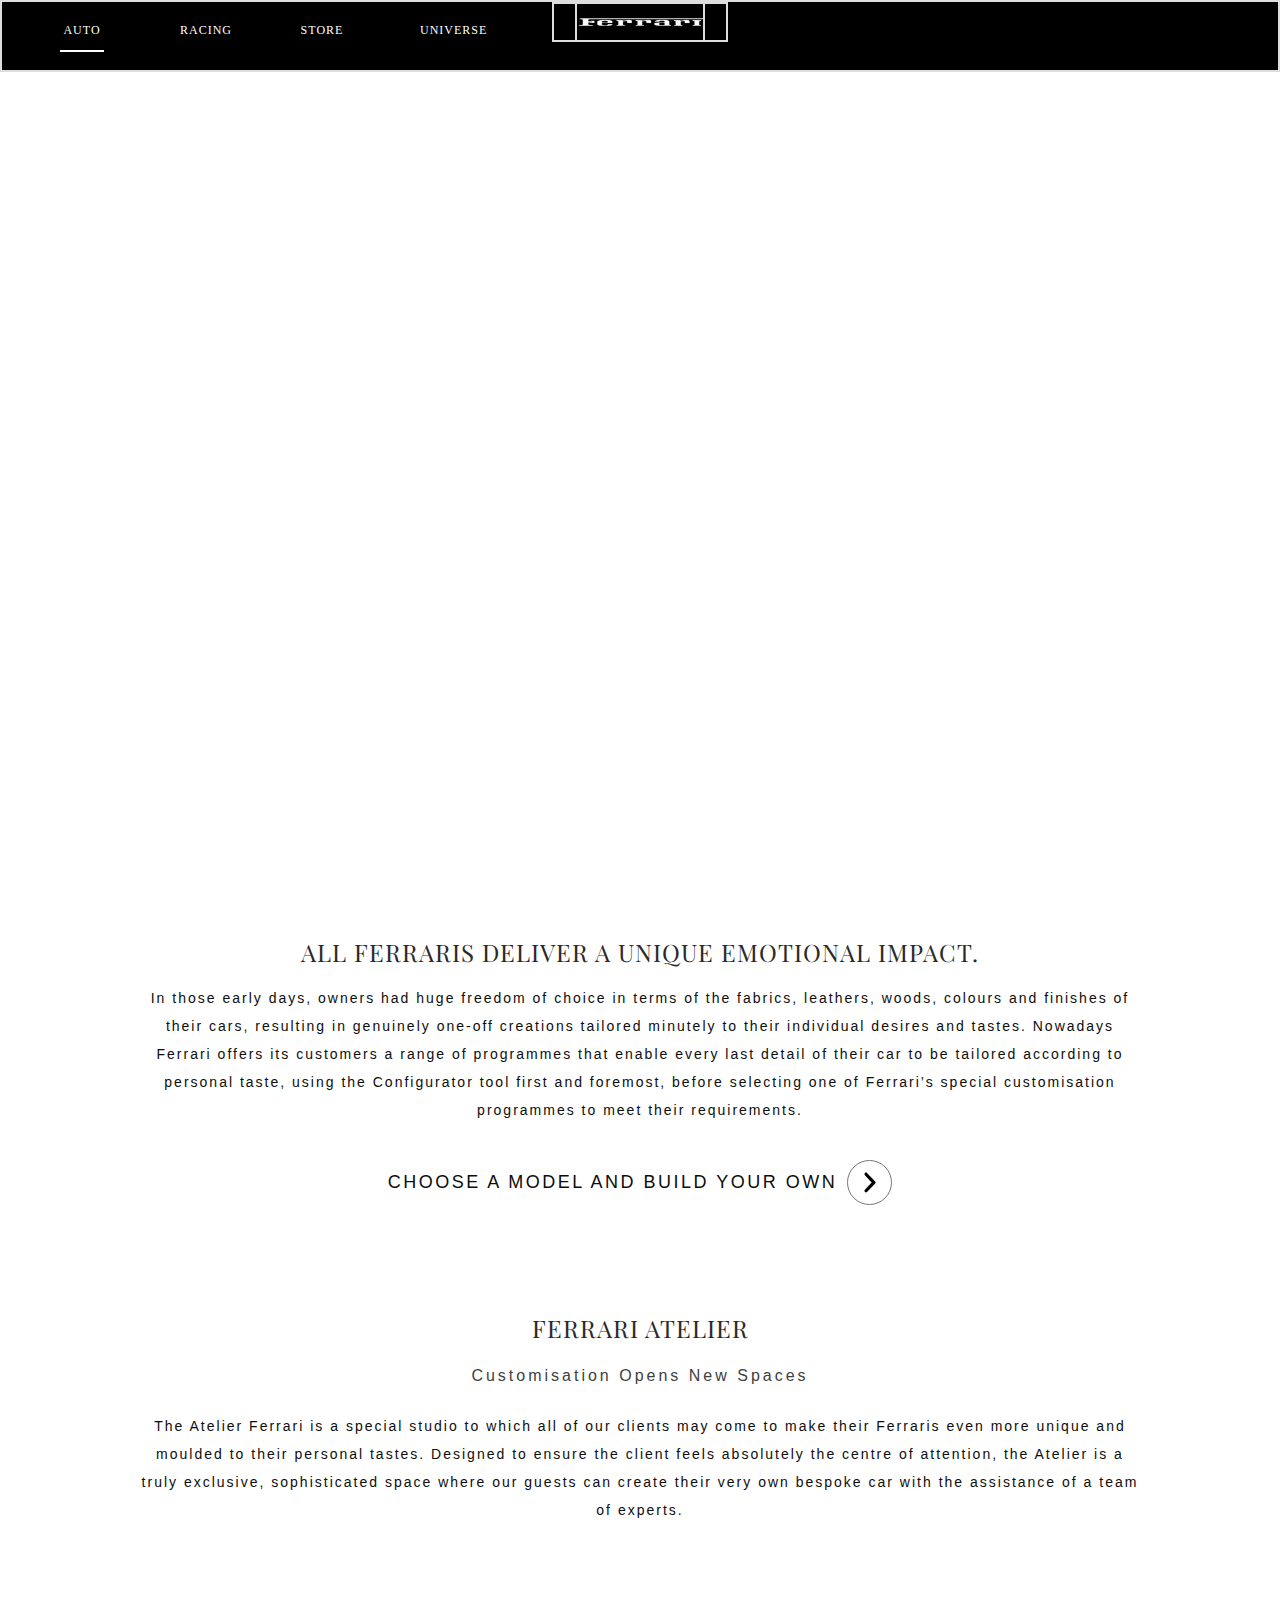
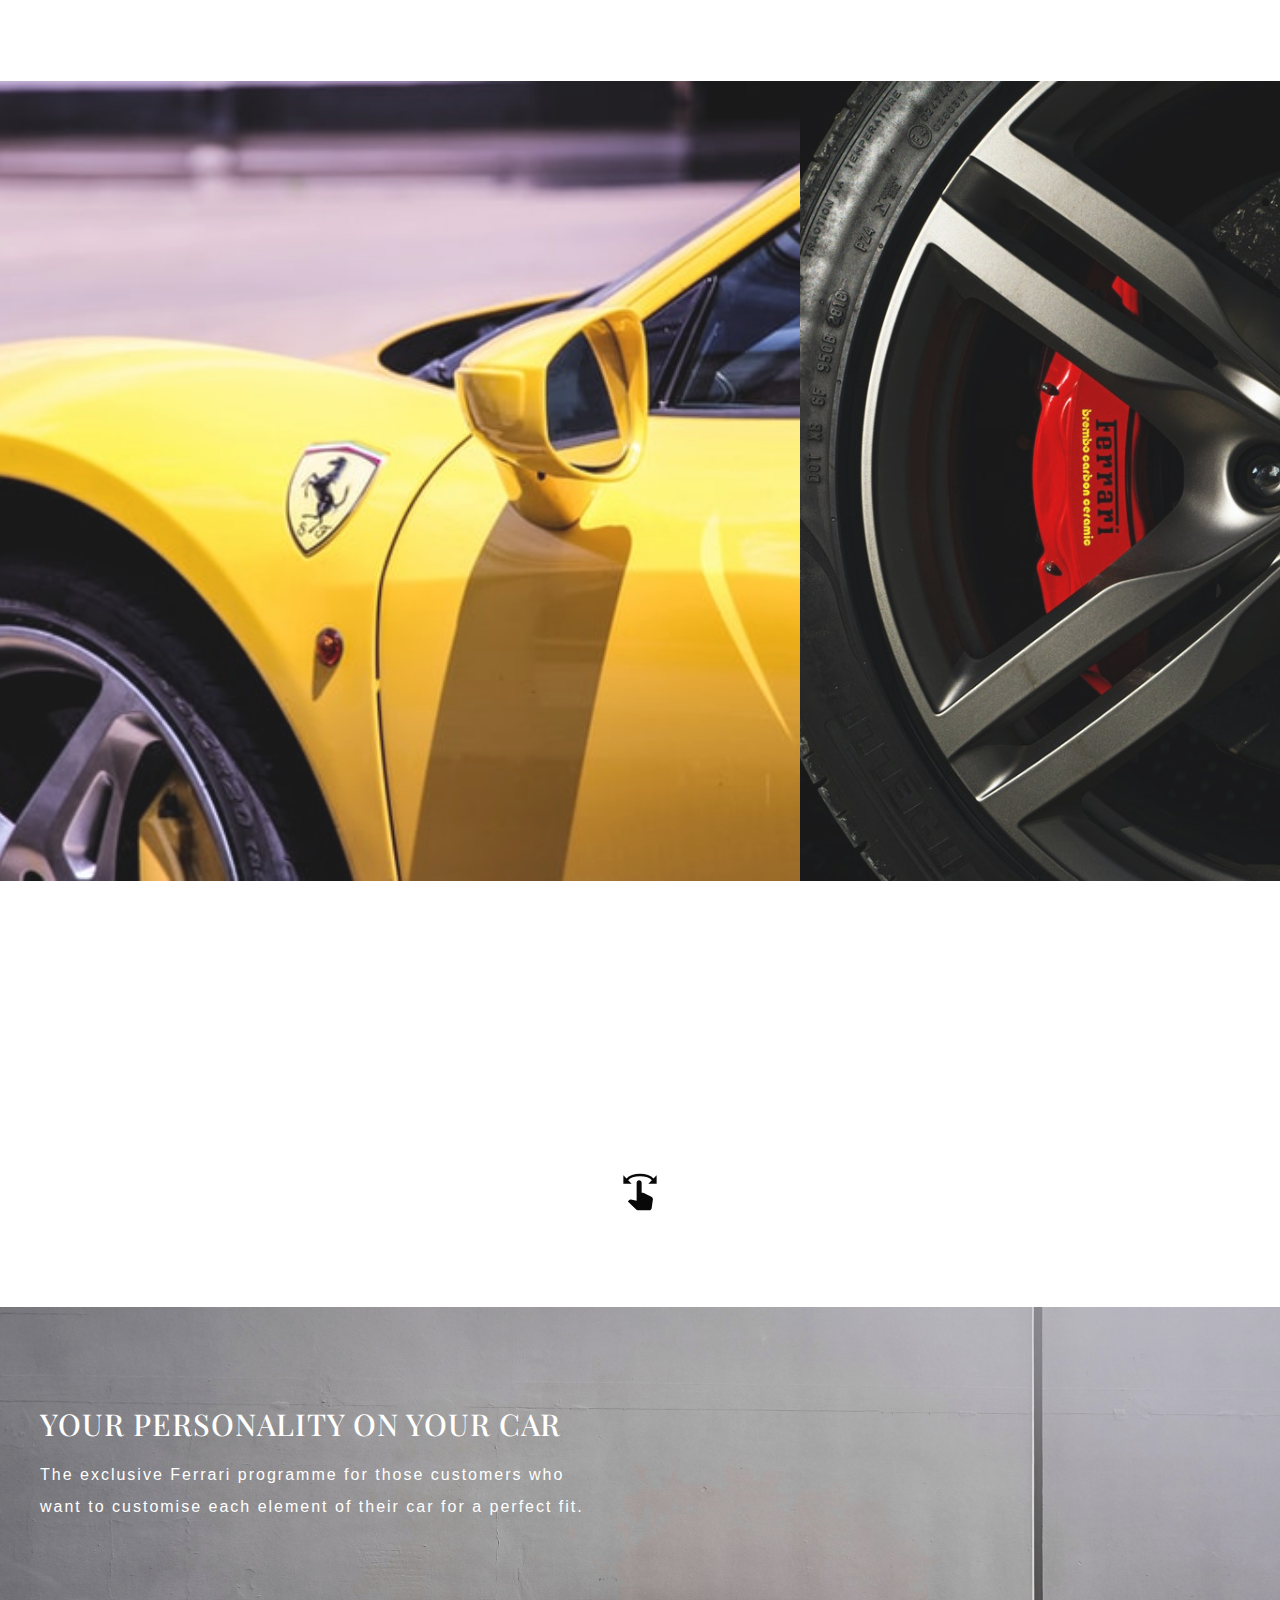
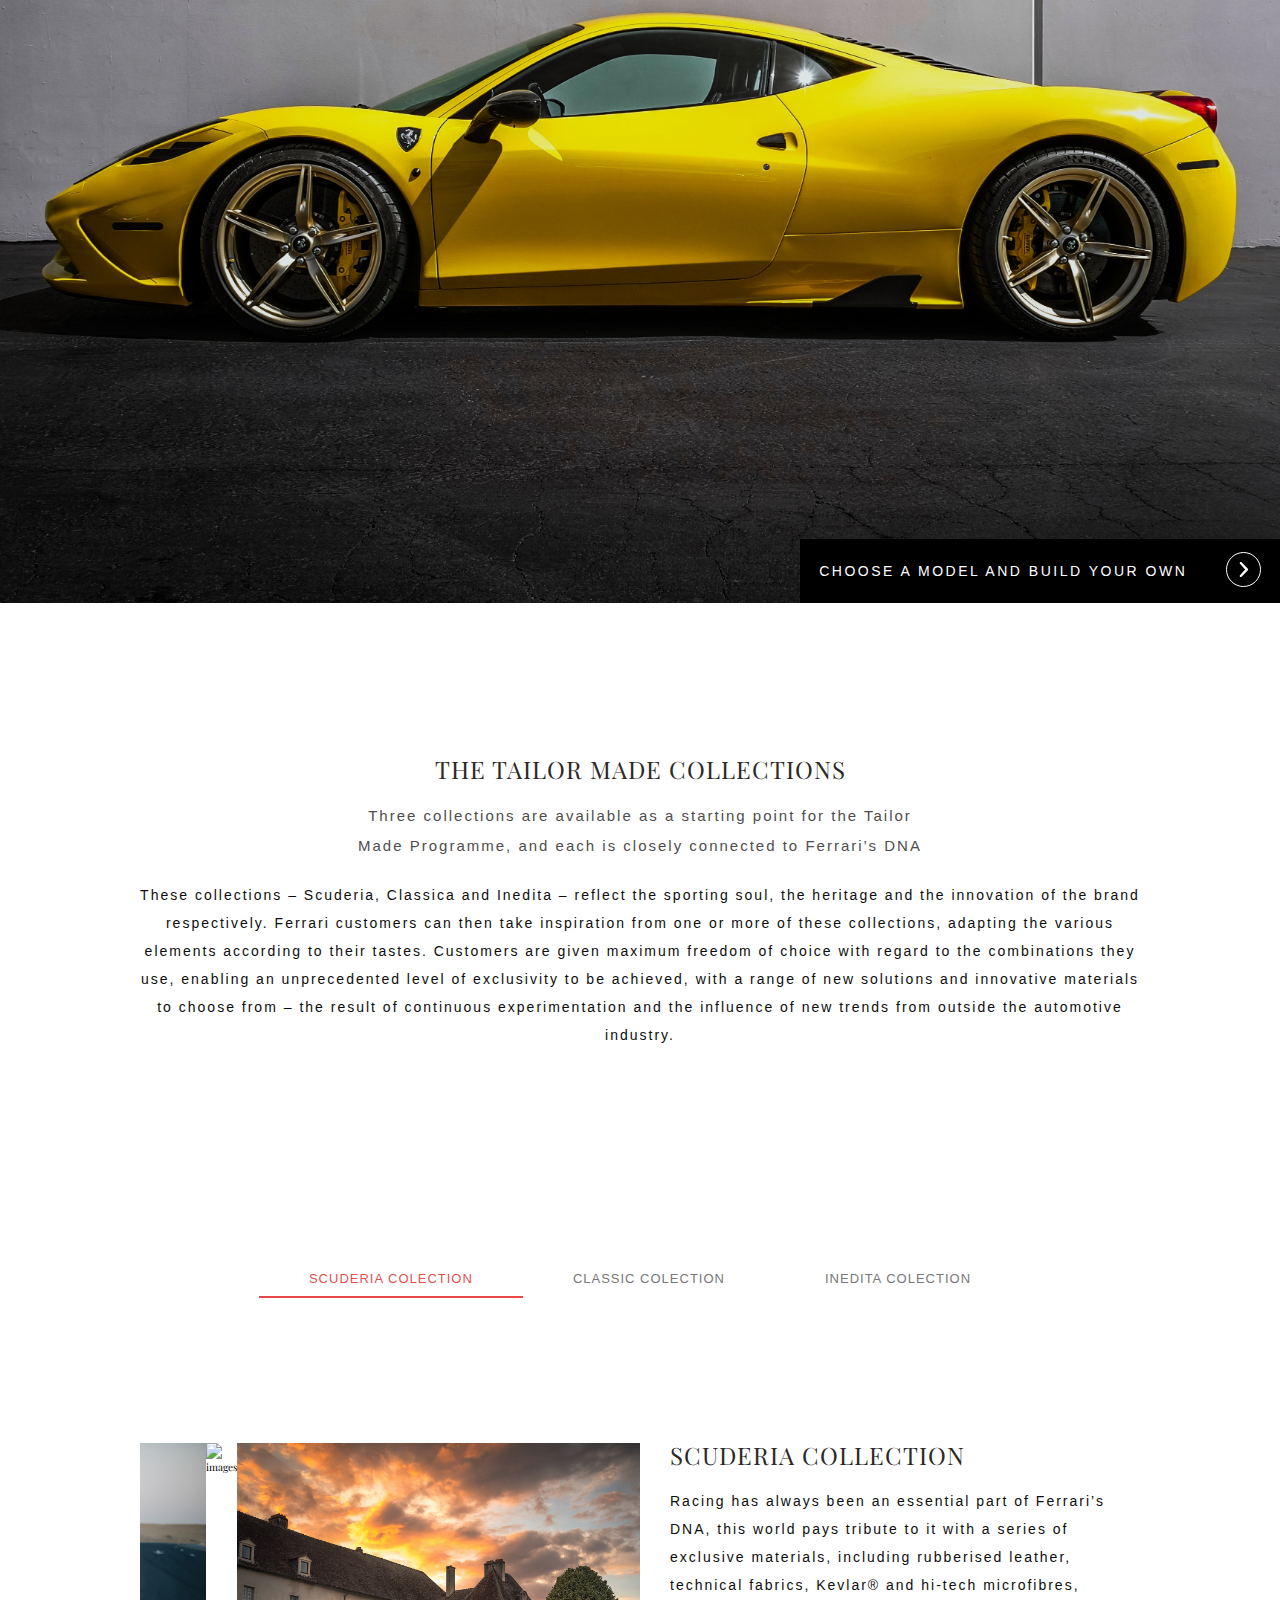
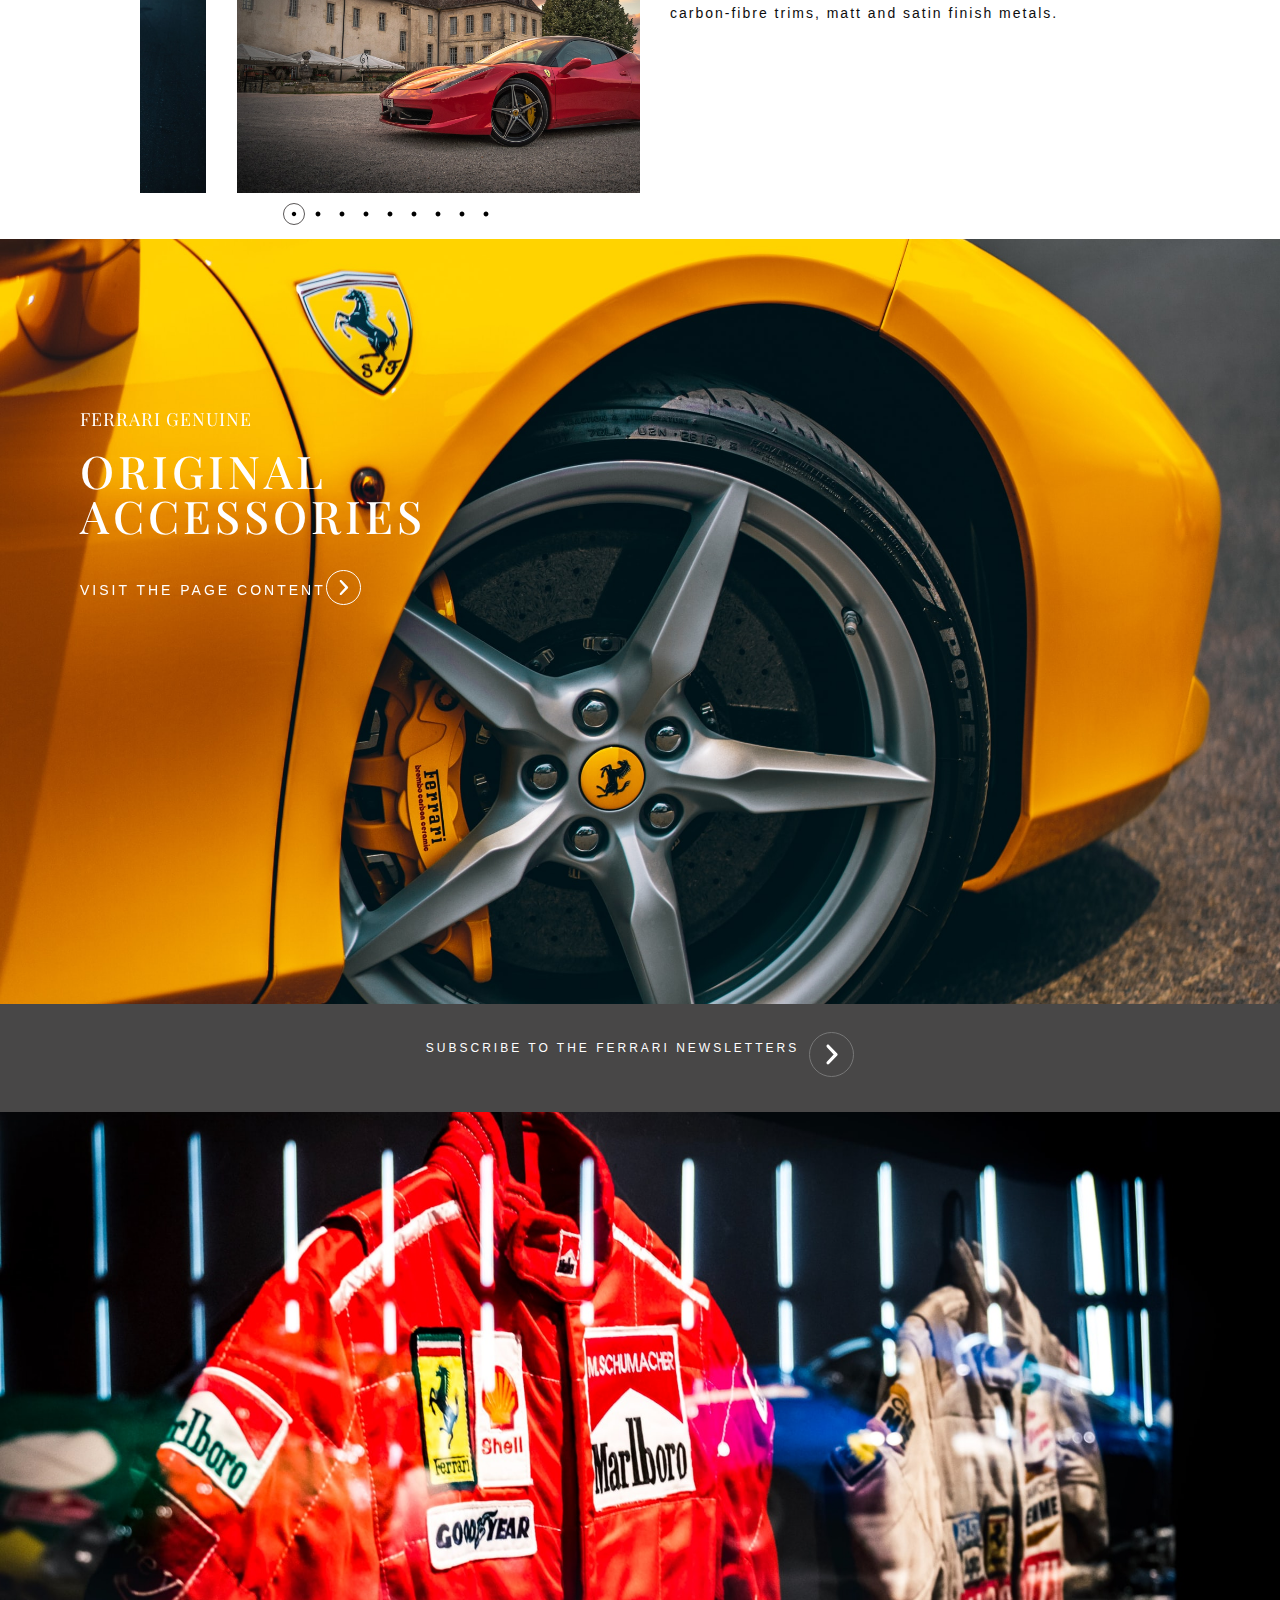
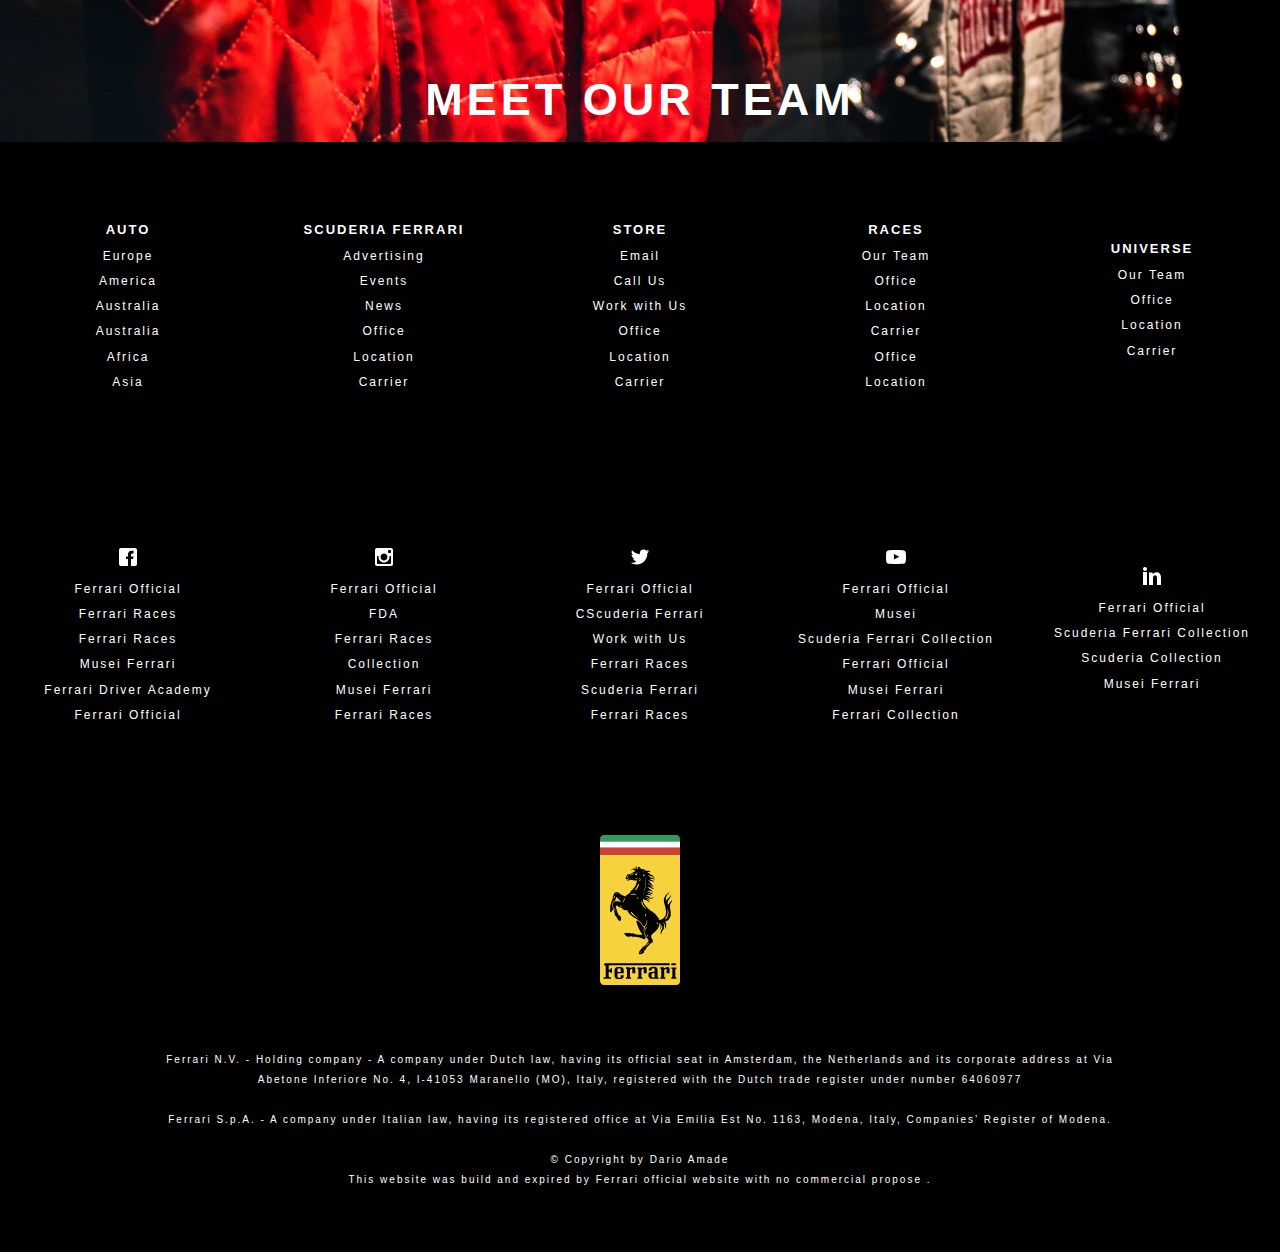
==== commit 6a68f782: "Commit" ====
--- a/index.html
+++ b/index.html
@@ -17,7 +17,7 @@
         <div class="preload">
             <img class="ferrari" src="/css/img/logo/xx.svg" alt="logo black">
         </div>  
-        <header class="header">
+        <div class="header">
           <nav class="nav-now-x">
             <ul class="ttt">
                 <li><a href="page1.html" id="fox">AUTO</a></li>
@@ -68,9 +68,9 @@
                 </ul>
               </nav>-->
             <div class="logo-area">
-                <img class="logo" src="/css/img/logo/xx.svg" alt="logo black">
-            </div>
-        </header>
+                <img class="logo" src="/css/img/logo/logo10.png" alt="logo black">
+            </div>
+        </div>
         <div class="session-1">
             <div class="distortion">
                     <div class="circle">
--- a/css/style.css
+++ b/css/style.css
@@ -90,7 +90,7 @@
 
 .container {
   display: grid;
-  grid-template-rows: 8vh 100vh 80vh 50vw 15vh 70vw 40vw 80vw 85vh 12vh 70vh 40vh 40vh 50vh;
+  grid-template-rows: 8vh 92vh 80vh 50vw 15vh 70vw 40vw 80vw 85vh 12vh 70vh 40vh 40vh 50vh;
   grid-template-columns:
     [full-start] minmax(6rem, 1fr) [center-start]repeat(
       8,
@@ -101,43 +101,43 @@
 
 @media only screen and (min-device-width: 360px) and (max-device-width: 1048px) and (orientation: landscape) {
   .container {
-    grid-template-rows: 10vh 100vh min-content 60vh 15vh 70vh 60vh min-content min-content 12vh 70vh min-content min-content min-content;
+    grid-template-rows: 10vh 90vh min-content 60vh 15vh 70vh 60vh min-content min-content 12vh 70vh min-content min-content min-content;
   }
 }
 
 @media screen and (max-width: 168rem) {
   .container {
-    grid-template-rows: 8vh 100vh 80vh min-content 15vh 60vw 40vw min-content 85vh 12vh 70vh 40vh 40vh 50vh;
+    grid-template-rows: 8vh 92vh 80vh min-content 15vh 60vw 40vw min-content 85vh 12vh 70vh 40vh 40vh 50vh;
   }
 }
 
 @media screen and (max-width: 1444px) {
   .container {
-    grid-template-rows: 8vh 100vh 80vh 90vw 15vh 70vw 50vw min-content 85vh 12vh 70vh min-content min-content 50vh;
+    grid-template-rows: 8vh 92vh 80vh 90vw 15vh 70vw 50vw min-content 85vh 12vh 70vh min-content min-content 50vh;
   }
 }
 
 @media screen and (max-width: 963px) {
   .container {
-    grid-template-rows: 8vh 100vh 90vh 80vw 15vh 70vw 50vw min-content 85vh 12vh 70vh min-content min-content 50vh;
+    grid-template-rows: 8vh 92vh 90vh 80vw 15vh 70vw 50vw min-content 85vh 12vh 70vh min-content min-content 50vh;
   }
 }
 
 @media screen and (max-width: 768px) {
   .container {
-    grid-template-rows: 8vh 100vh 90vh min-content 15vh 90vw 80vh min-content min-content 12vh 70vh min-content min-content min-content;
+    grid-template-rows: 10vh 90vh 90vh min-content 15vh 90vw 80vh min-content min-content 12vh 70vh min-content min-content min-content;
   }
 }
 
 @media screen and (max-width: 500px) {
   .container {
-    grid-template-rows: 6vh 100vh 100vh min-content 5vh min-content 80vh min-content 80vh 12vh 70vh min-content min-content min-content;
+    grid-template-rows: 10vh 90vh 100vh min-content 5vh min-content 80vh min-content 80vh 12vh 70vh min-content min-content min-content;
   }
 }
 
 @media screen and (max-width: 375px) {
   .container {
-    grid-template-rows: 6vh 100vh 100vh min-content 5vh min-content 80vh min-content 70vh 12vh 70vh min-content min-content min-content;
+    grid-template-rows: 10vh 90vh 100vh min-content 5vh min-content 80vh min-content 70vh 12vh 70vh min-content min-content min-content;
   }
 }
 
@@ -340,13 +340,15 @@
 
 /*--------------------------NAV-BAR-------------------------------*/
 
-header {
+.header {
   background-color: rgb(0, 0, 0);
   grid-column: full-start / full-end;
   display: grid;
+  min-height: 8vh;
   grid-template-columns: repeat(14, 1fr);
   grid-template-rows: 1fr;
   padding: 0 2rem;
+  border: 2px solid #ddd;
 }
 
 .logo-area {
@@ -354,6 +356,13 @@
   display: flex;
   justify-content: center;
   align-items: center;
+  border: 2px solid #ddd;
+  height: 4rem;
+}
+
+.logo {
+  height: 4rem;
+  border: 2px solid #ddd;
 }
 
 .nav-now-x {
@@ -469,10 +478,6 @@
 
 #fox {
   border-bottom: 2px solid #ffffff;
-}
-
-.logo {
-  height: 5rem;
 }
 
 .session-1 {
@@ -795,7 +800,9 @@
 
 .session-4 {
   grid-column: full-start / full-end;
-  background-image: url(/css/img//22.jpg);
+  background-image: linear-gradient(rgba(0, 0, 0, 0.1), rgba(0, 0, 0, 0.1)),
+    url(/css/img/31.jpg);
+
   background-repeat: no-repeat;
   background-size: cover;
   background-position: center;
@@ -985,30 +992,6 @@
   flex: 0 0 70%;
 }
 
-/*
-@media screen and (max-width: 726px) {
-  .carousel-slide {
-    width: 400px;
-    height: 350px;
-  }
-}
-@media screen and (max-width: 582px) {
-  .carousel-slide,
-  .carousel-container,
-  .imgx {
-    width: 80%;
-    height: 250px;
-  }
-}
-@media screen and (max-width: 504px) {
-  .carousel-slide,
-  .carousel-container,
-  .imgx {
-    width: 100%;
-    height: 250px;
-  }
-}
-*/
 
 @media screen and (max-width: 320px) {
   menu-1 {
@@ -1299,7 +1282,7 @@
 
 .logo2 {
   height: 15rem;
-  width: 5rem;
+  margin-bottom: 1rem;
 }
 
 .footer-last-txt {
@@ -1322,12 +1305,12 @@
 }
 
 .navigation__button {
-  background-color: rgba(189, 177, 177, 0);
-  height: 7rem;
+  background-color: rgba(255, 255, 255, 0.721);
+  height: 0rem;
   width: 7rem;
   position: fixed;
-  top: 0rem;
-  right: 6rem;
+  top: 1rem;
+  right: 2rem;
   border-radius: 50%;
   z-index: 2000;
   box-shadow: 0 1rem 3rem rgba(0, 0, 0, 0);
@@ -1338,23 +1321,23 @@
 @media only screen and (max-width: 56.25em) {
   .navigation__button {
     top: 0rem;
-    right: 4rem;
+    right: 2rem;
   }
 }
 
 @media only screen and (max-width: 37.5em) {
   .navigation__button {
     top: 0rem;
-    right: 3rem;
+    right: 2rem;
   }
 }
 
 .navigation__background {
-  height: 6rem;
-  width: 6rem;
-  border-radius: 50%;
+  height: 2.5rem;
+  width: 6.5rem;
+  border-radius: none;
   position: fixed;
-  right: 6.5rem;
+  right: 2rem;
   top: 0.5rem;
   background-color: rgb(0, 0, 0);
   z-index: 1000;
@@ -1363,14 +1346,14 @@
 
 @media only screen and (max-width: 56.25em) {
   .navigation__background {
-    top: 4.5rem;
-    right: 4.5rem;
+    top: 0rem;
+    right: 2rem;
   }
 }
 
 @media only screen and (max-width: 37.5em) {
   .navigation__background {
-    top: 1.5rem;
+    top: 0.5rem;
     right: 3.5rem;
   }
 }
@@ -1443,14 +1426,15 @@
 
 .navigation__icon {
   position: relative;
-  margin-top: 3.5rem;
-}
+  margin-top: 1.5rem;
+}
+
 
 .navigation__icon,
 .navigation__icon::before,
 .navigation__icon::after {
   width: 5rem;
-  height: 2px;
+  height: 3px;
   background-color: #fff;
   display: inline-block;
 }
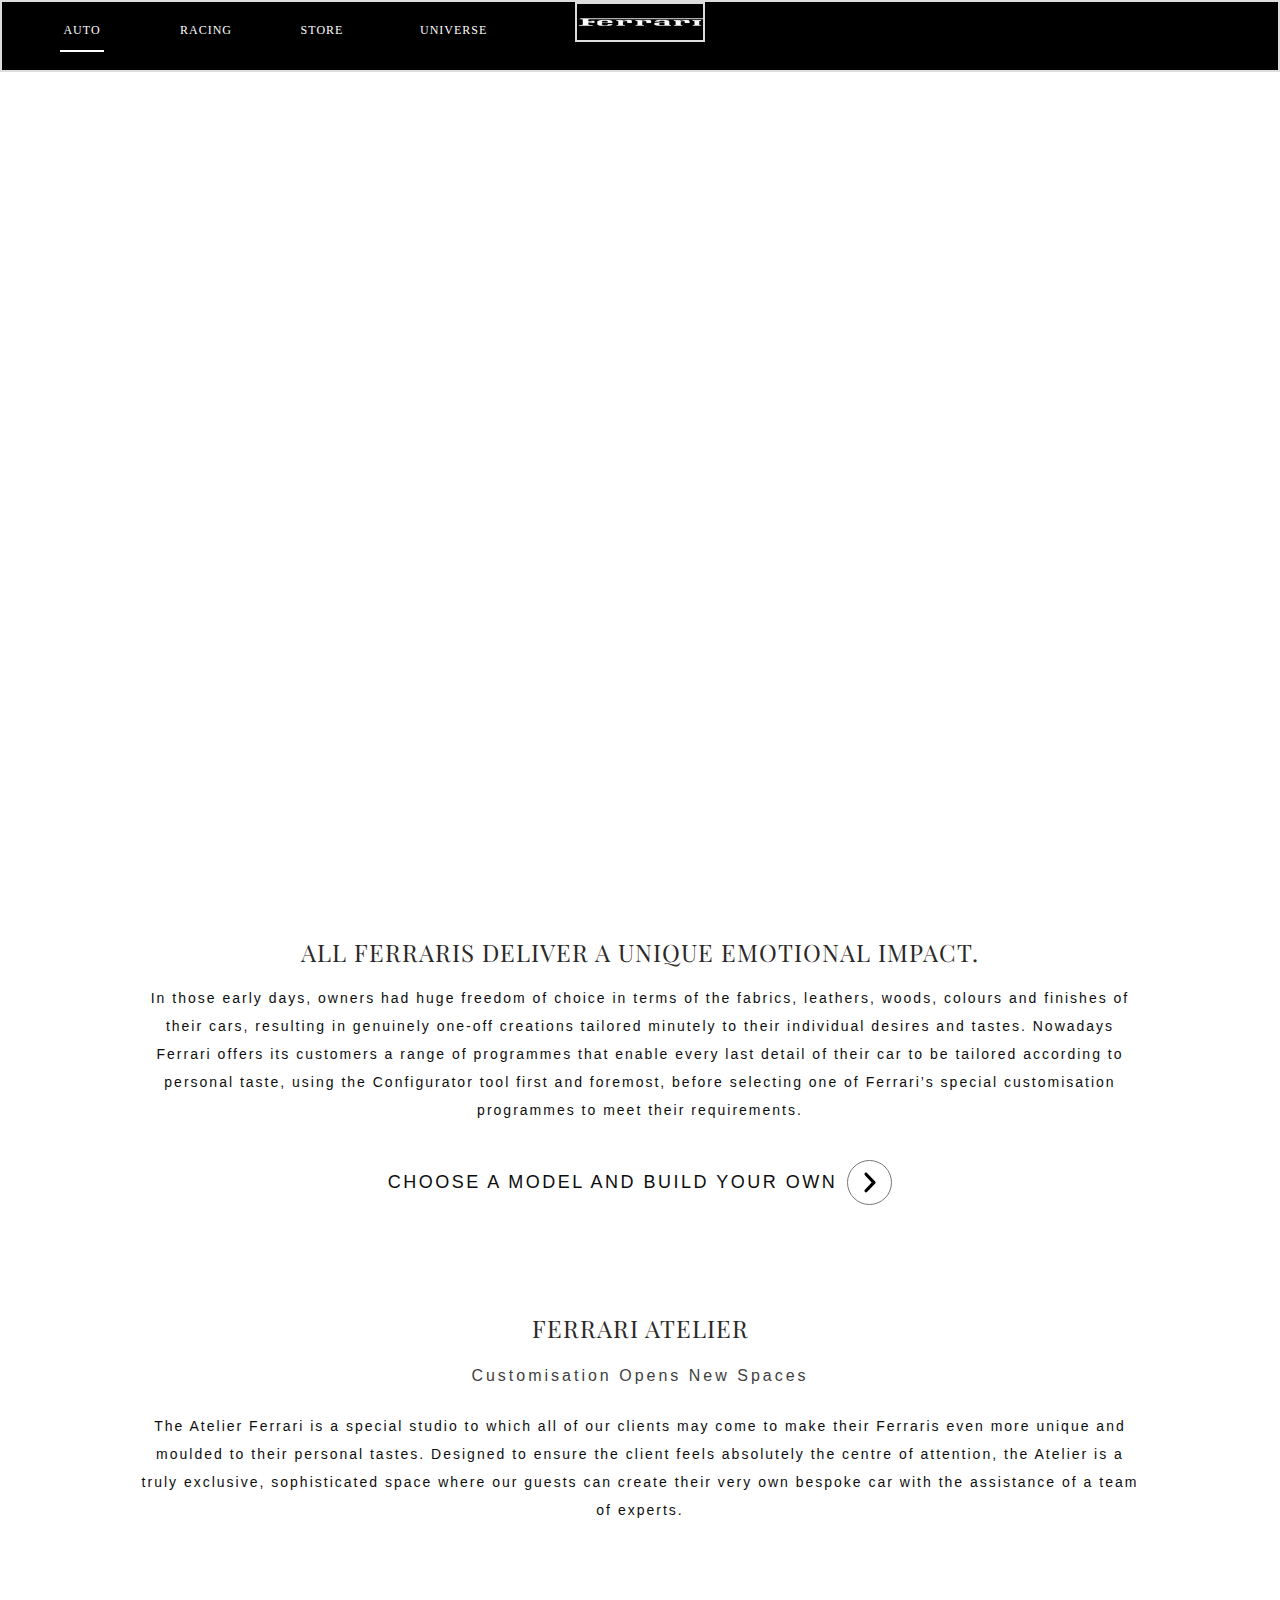
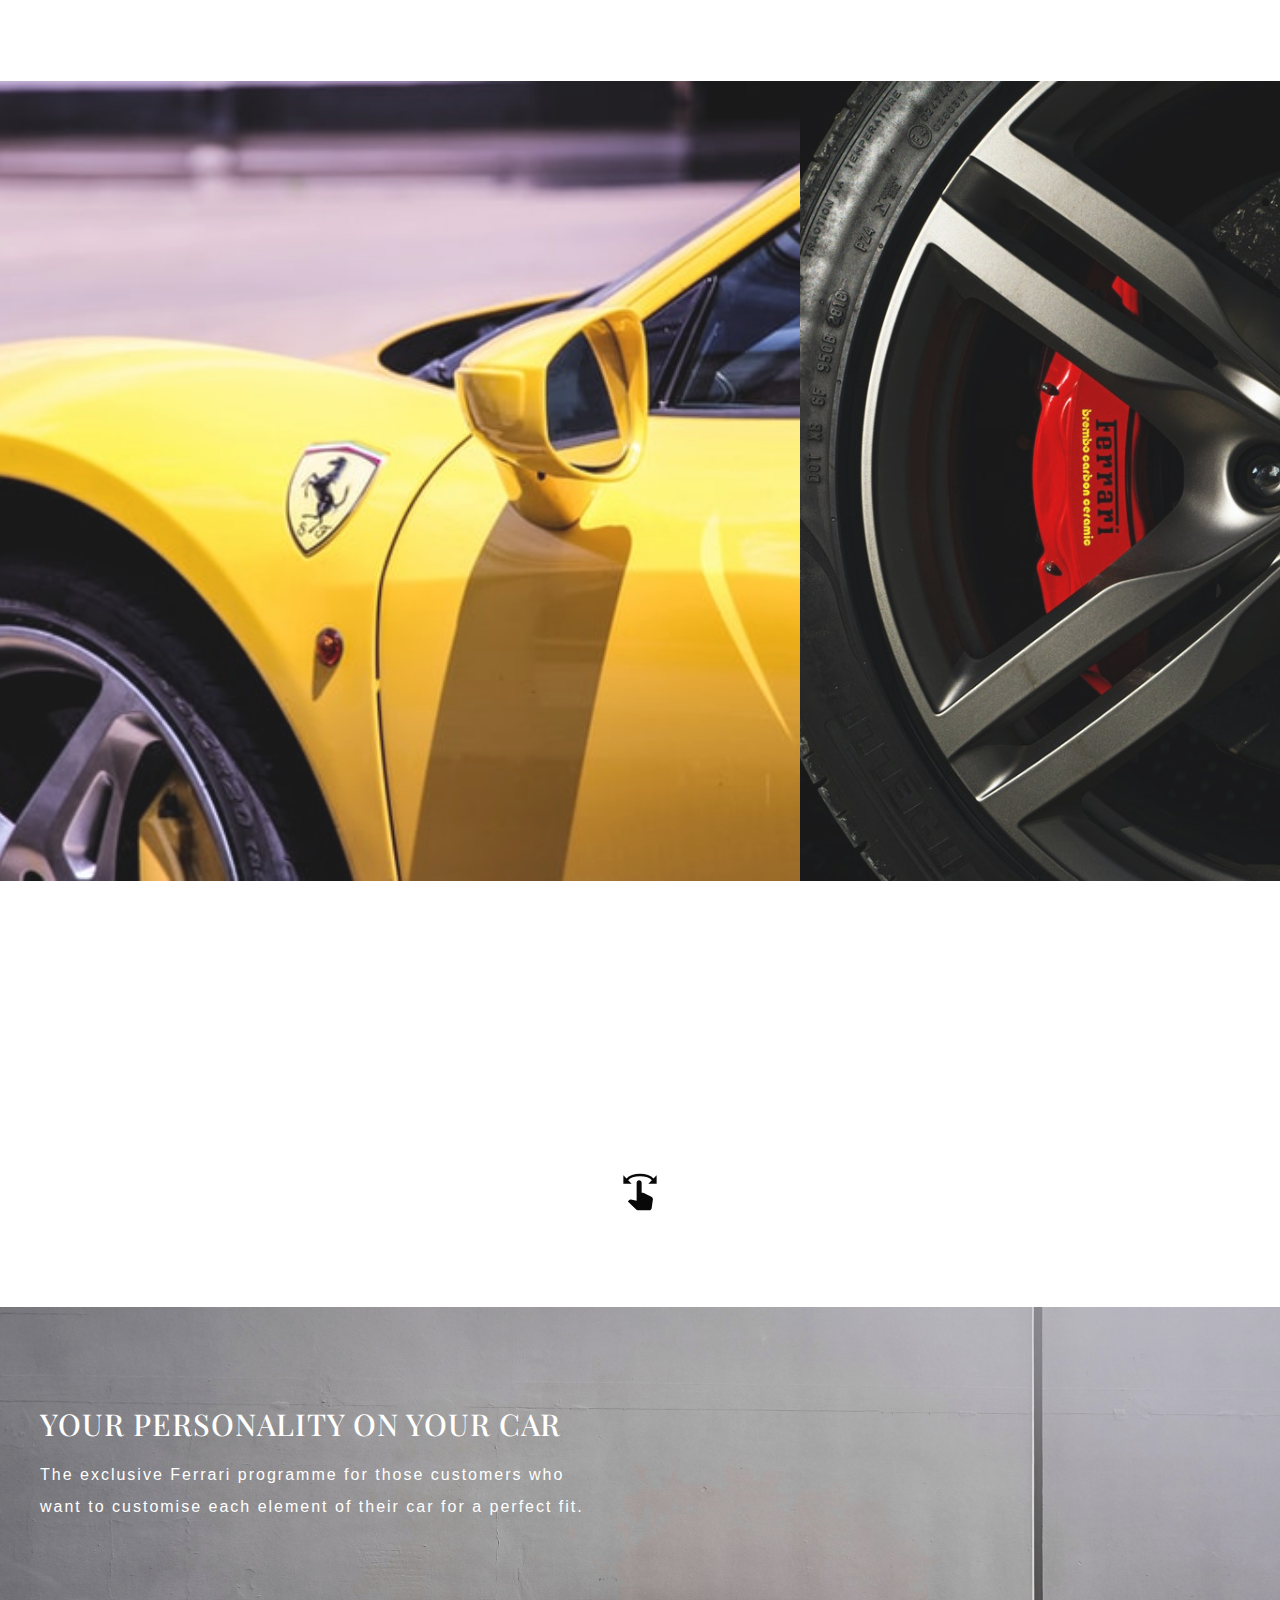
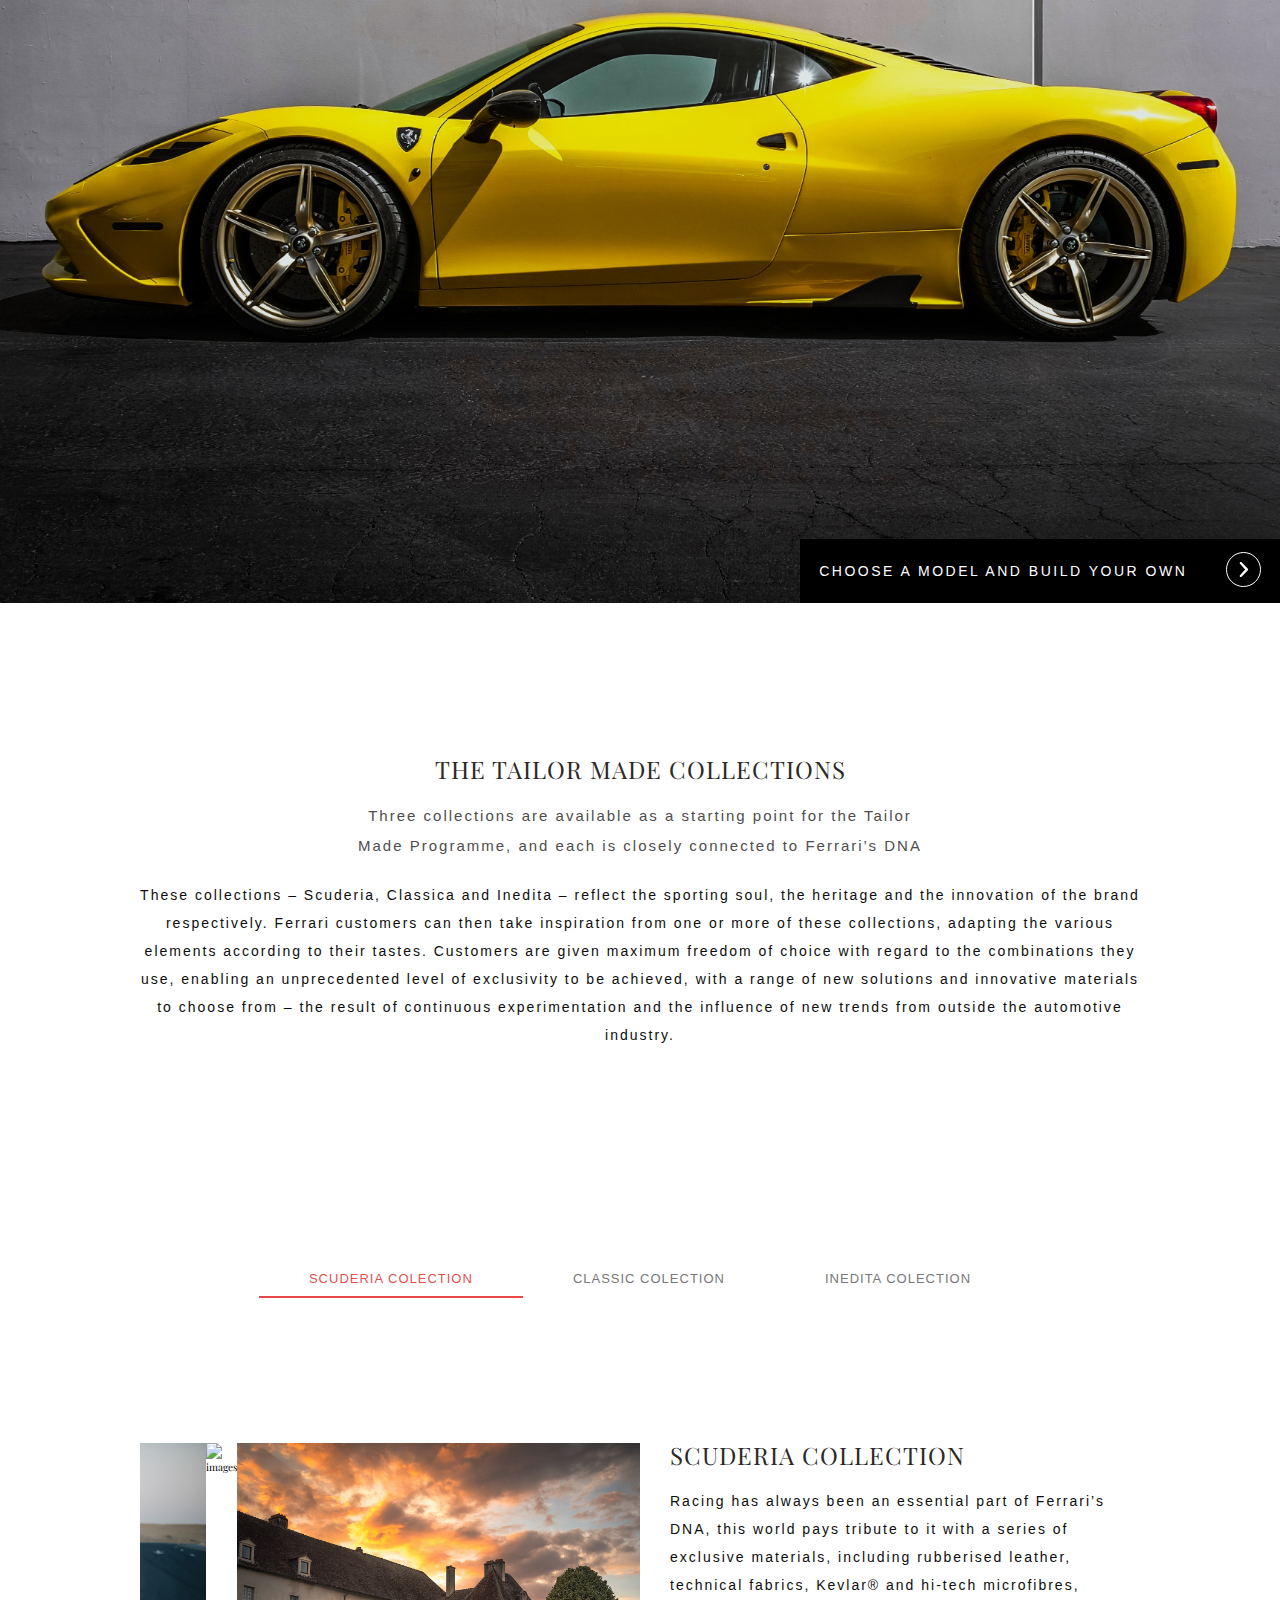
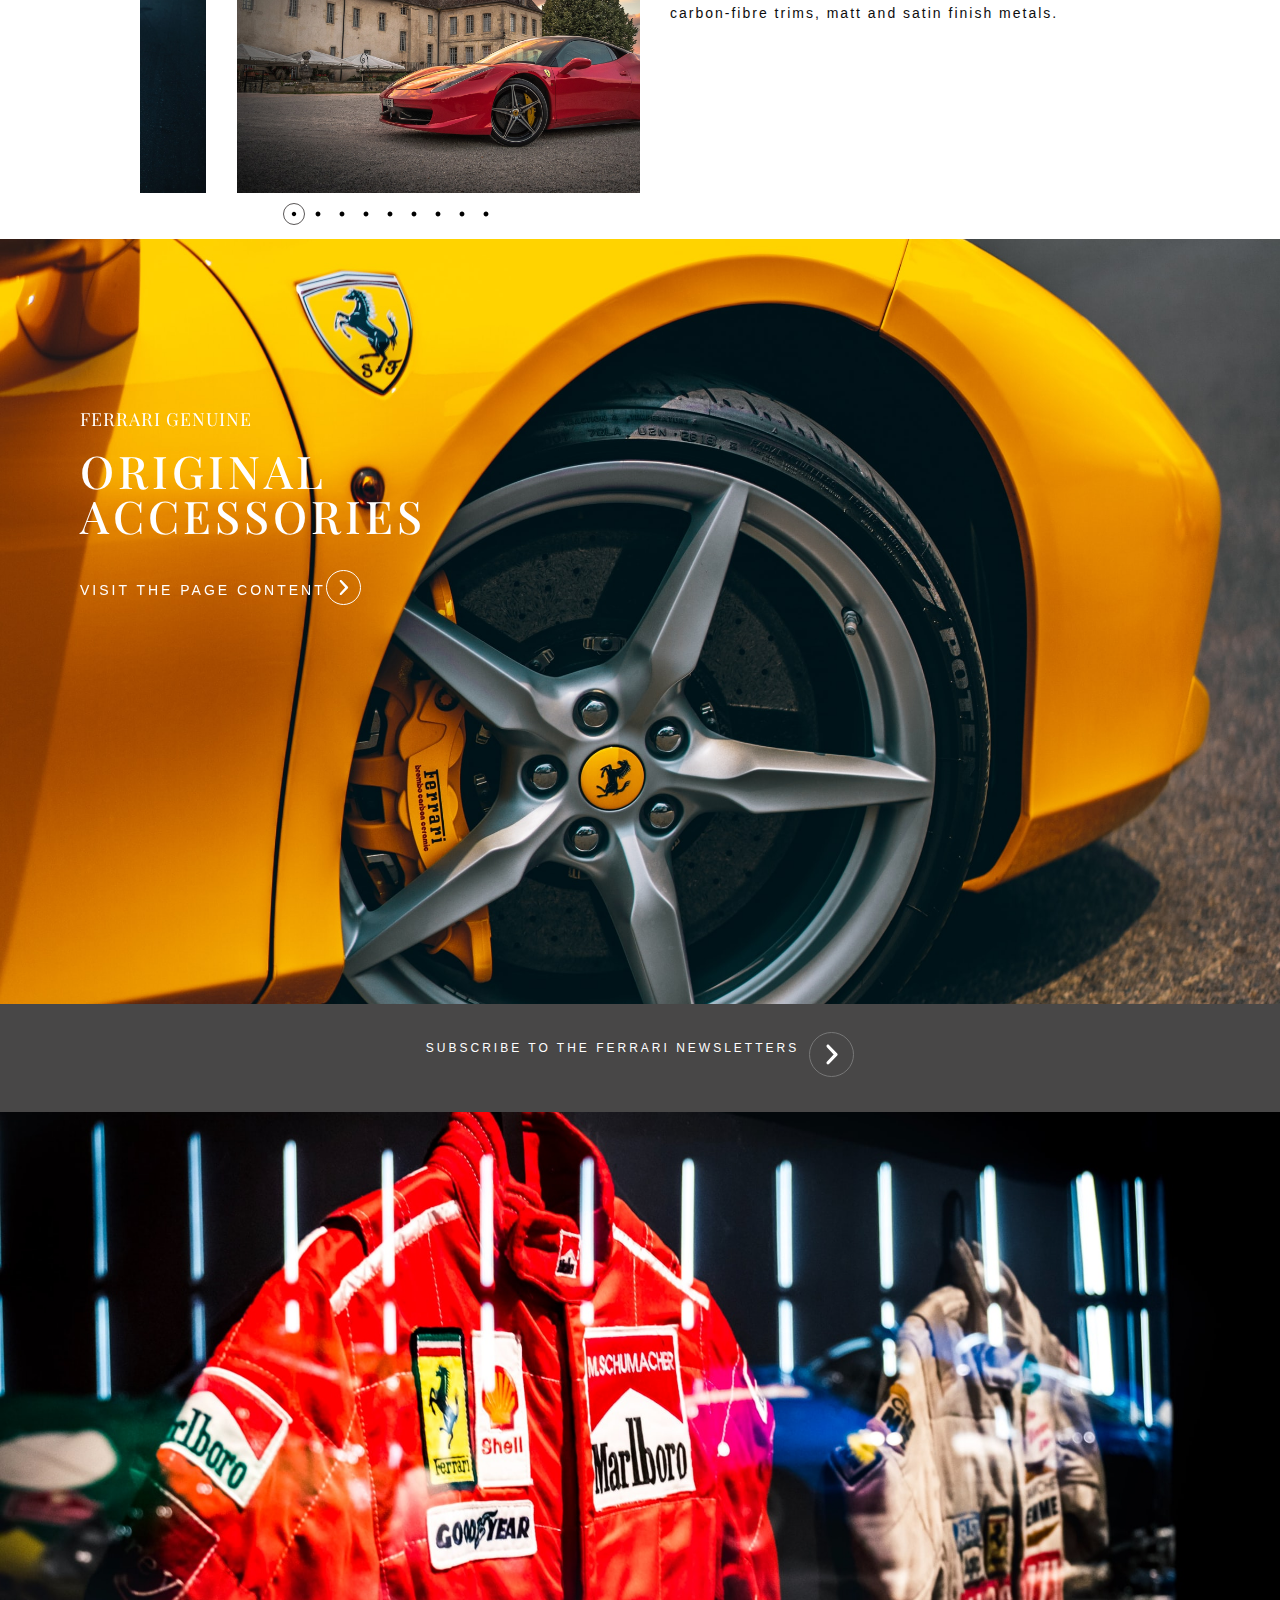
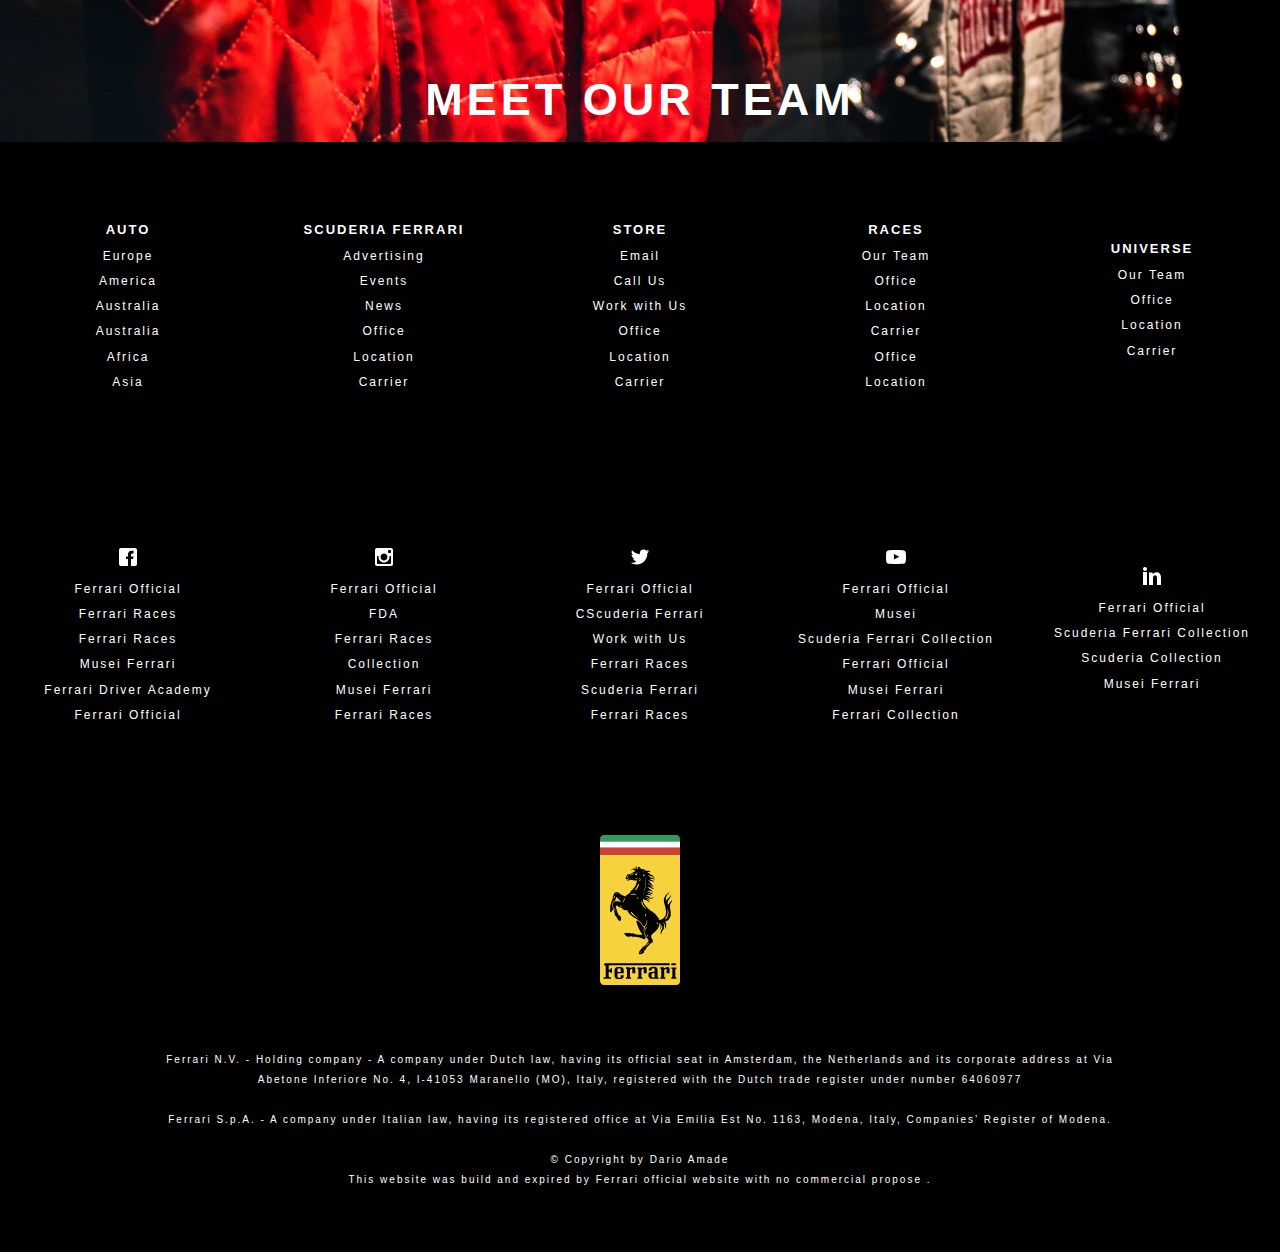
==== commit eadfc55e: "Commit" ====
--- a/index.html
+++ b/index.html
@@ -14,9 +14,9 @@
     <title> Ferrari </title>
 </head>
     <body class="container">
-        <div class="preload">
+        <!-- <div class="preload">
             <img class="ferrari" src="/css/img/logo/xx.svg" alt="logo black">
-        </div>  
+        </div>   -->
         <div class="header">
           <nav class="nav-now-x">
             <ul class="ttt">
@@ -466,7 +466,7 @@
         </footer>
     
 
-       
+<!--        
         <script src="https://cdnjs.cloudflare.com/ajax/libs/gsap/3.2.6/gsap.min.js" integrity="sha256-3arngJBQR3FTyeRtL3muAGFaGcL8iHsubYOqq48mBLw=" crossorigin="anonymous"></script>
         <script src="https://cdnjs.cloudflare.com/ajax/libs/three.js/110/three.min.js" integrity="sha256-gSh8eotzb/CVvCREGPUNgIWuDnTYnZvVOQnRrP1eDjI=" crossorigin="anonymous"></script>
         <script src="https://cdnjs.cloudflare.com/ajax/libs/es6-tween/5.5.11/Tween.min.js" integrity="sha256-ixREdcehhH4jdLYXSnZ2sGBIhpNQM/1BAp+nNqLkL48=" crossorigin="anonymous"></script>
@@ -475,7 +475,8 @@
         <script src="hover.js"></script>
         <script src="script.js"></script>
         <script src="/main.js"></script>
-        <script src="/app.js"></script>
+        <script src="/app.js"></script> -->
+        <script src="/js/observer.js"></script>
     
     </body>
 
--- a/css/style.css
+++ b/css/style.css
@@ -13,6 +13,8 @@
   --shadow-light: 0 2rem 5rem rgba(0, 0, 0, 0.16);
   --line: 1px solid var(--color-grey-light-2);
 }
+
+
 
 * {
   margin: 0;
@@ -349,6 +351,7 @@
   grid-template-rows: 1fr;
   padding: 0 2rem;
   border: 2px solid #ddd;
+  overflow: hidden;
 }
 
 .logo-area {
@@ -356,8 +359,15 @@
   display: flex;
   justify-content: center;
   align-items: center;
-  border: 2px solid #ddd;
   height: 4rem;
+}
+
+@media screen and (max-width: 768px) {
+  .logo-area {
+    position: absolute;
+    top: 1%;
+    left: 2%;
+  }
 }
 
 .logo {
@@ -992,7 +1002,6 @@
   flex: 0 0 70%;
 }
 
-
 @media screen and (max-width: 320px) {
   menu-1 {
     max-width: 480px;
@@ -1320,22 +1329,22 @@
 
 @media only screen and (max-width: 56.25em) {
   .navigation__button {
-    top: 0rem;
+    top: 2rem;
     right: 2rem;
   }
 }
 
 @media only screen and (max-width: 37.5em) {
   .navigation__button {
-    top: 0rem;
+    top: 1.5rem;
     right: 2rem;
   }
 }
 
 .navigation__background {
-  height: 2.5rem;
+  height: 0rem;
   width: 6.5rem;
-  border-radius: none;
+  border-radius: 50%;
   position: fixed;
   right: 2rem;
   top: 0.5rem;
@@ -1346,7 +1355,7 @@
 
 @media only screen and (max-width: 56.25em) {
   .navigation__background {
-    top: 0rem;
+    top: 0.5rem;
     right: 2rem;
   }
 }
@@ -1416,7 +1425,8 @@
 }
 
 .navigation__checkbox:checked ~ .navigation__background {
-  transform: scale(80);
+  transform: scale(180);
+  height: 4rem;
 }
 
 .navigation__checkbox:checked ~ .navigation__nav {
@@ -1428,7 +1438,11 @@
   position: relative;
   margin-top: 1.5rem;
 }
-
+.navigation__icon,
+.navigation__icon::before,
+.navigation__icon::after {
+  background-color: #000;
+}
 
 .navigation__icon,
 .navigation__icon::before,
@@ -1439,6 +1453,8 @@
   display: inline-block;
 }
 
+
+
 .navigation__icon::before,
 .navigation__icon::after {
   content: "";
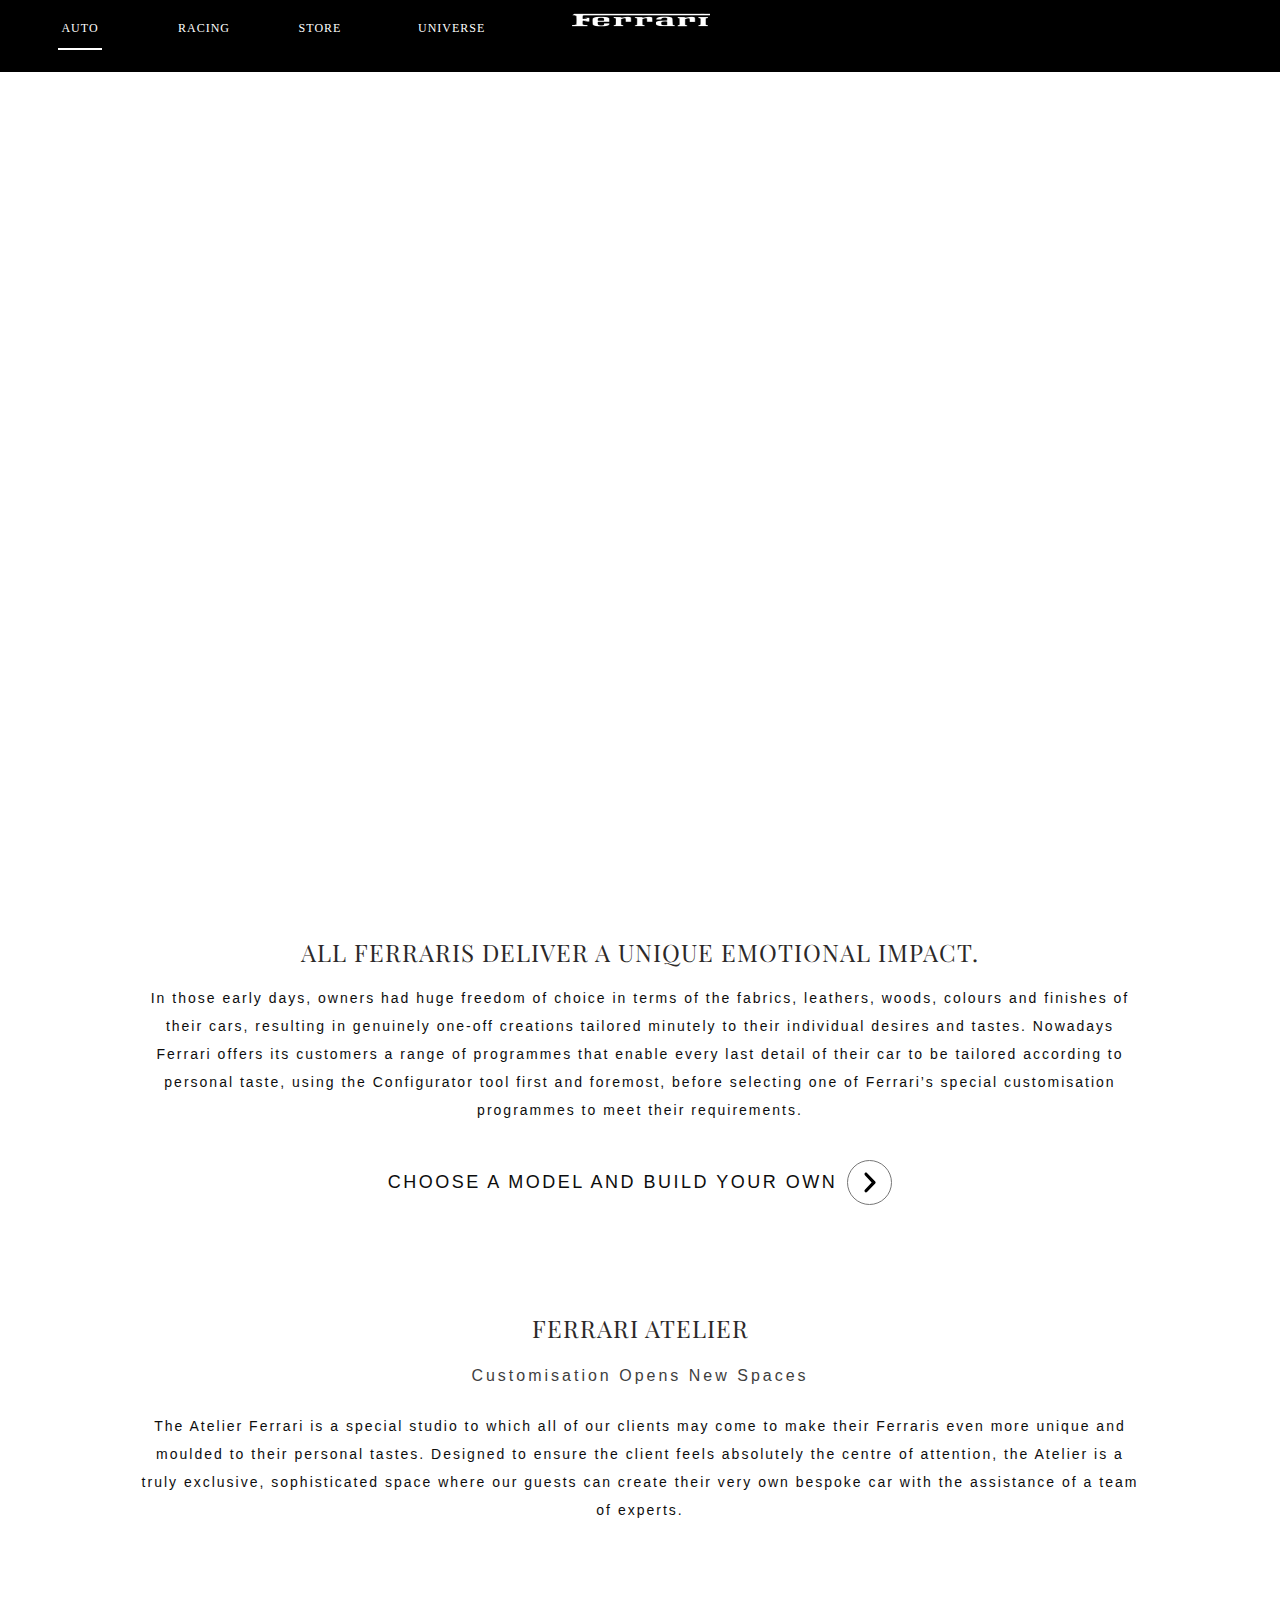
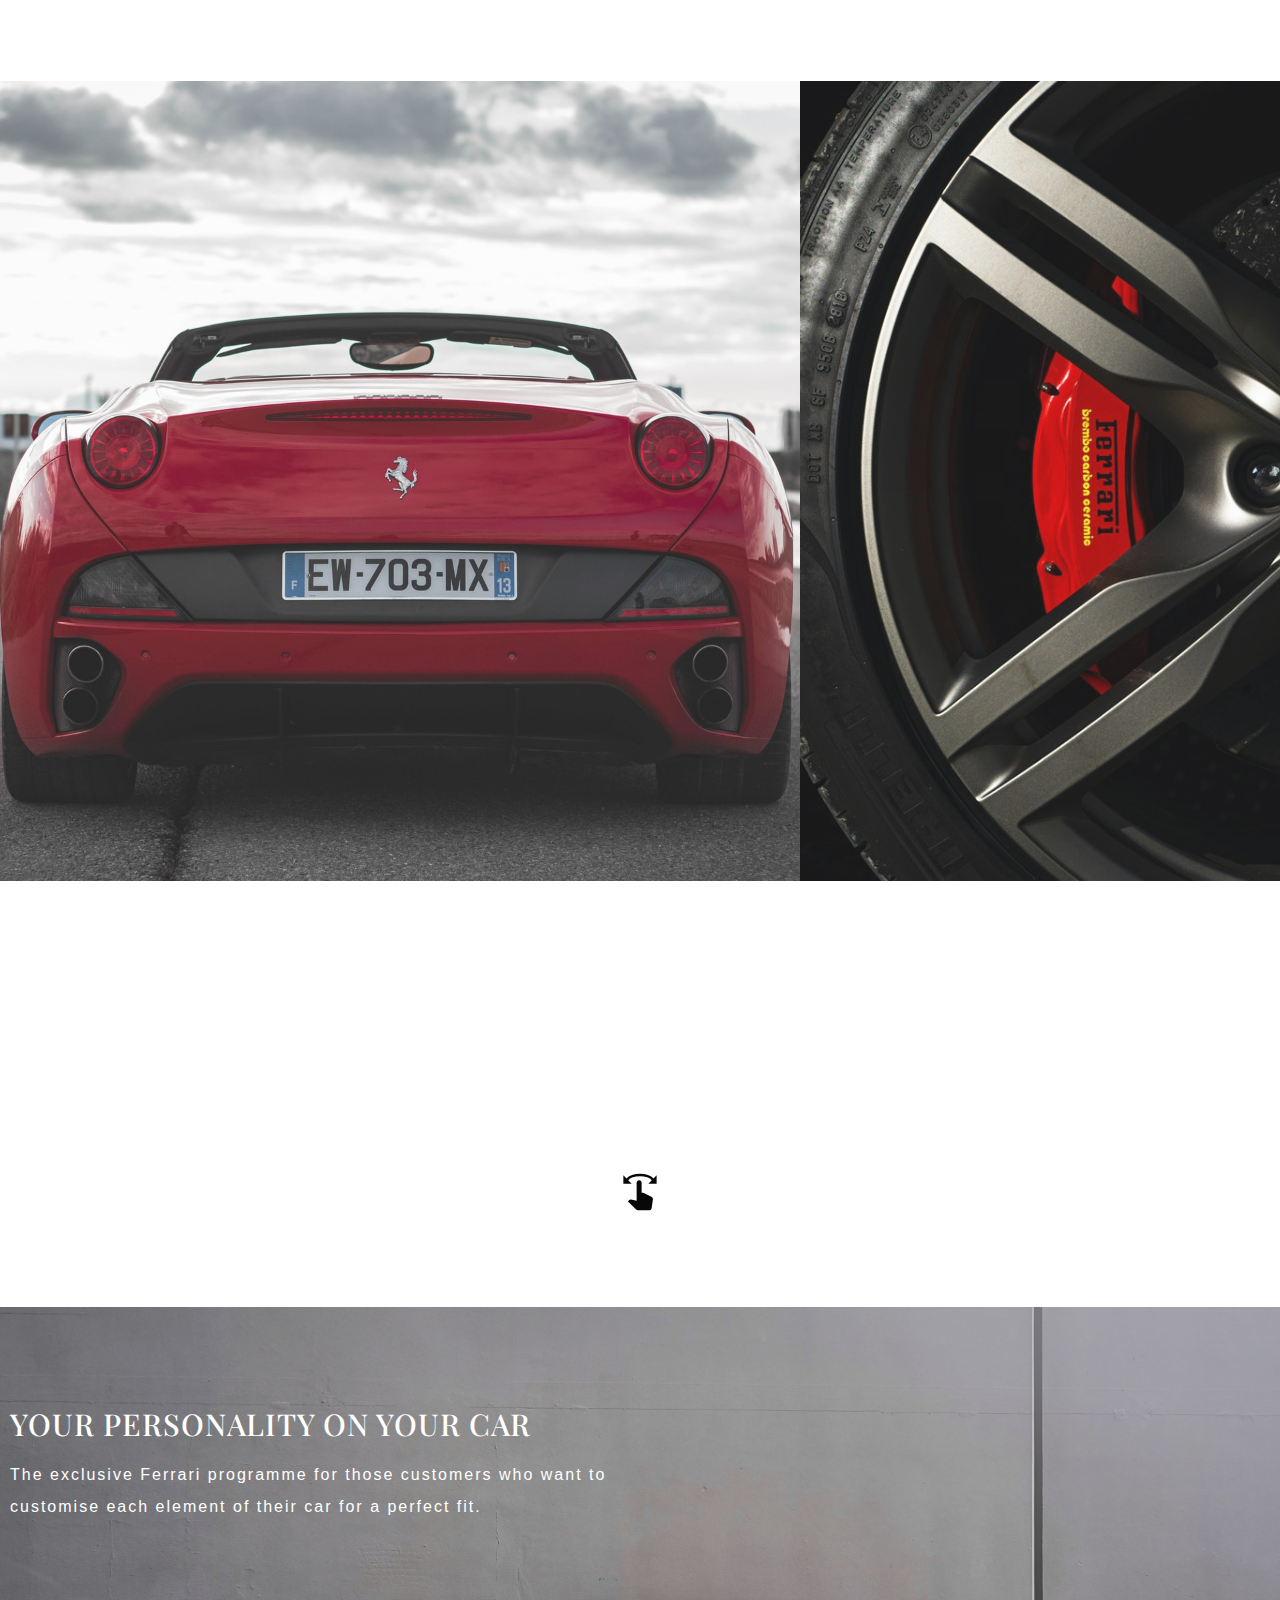
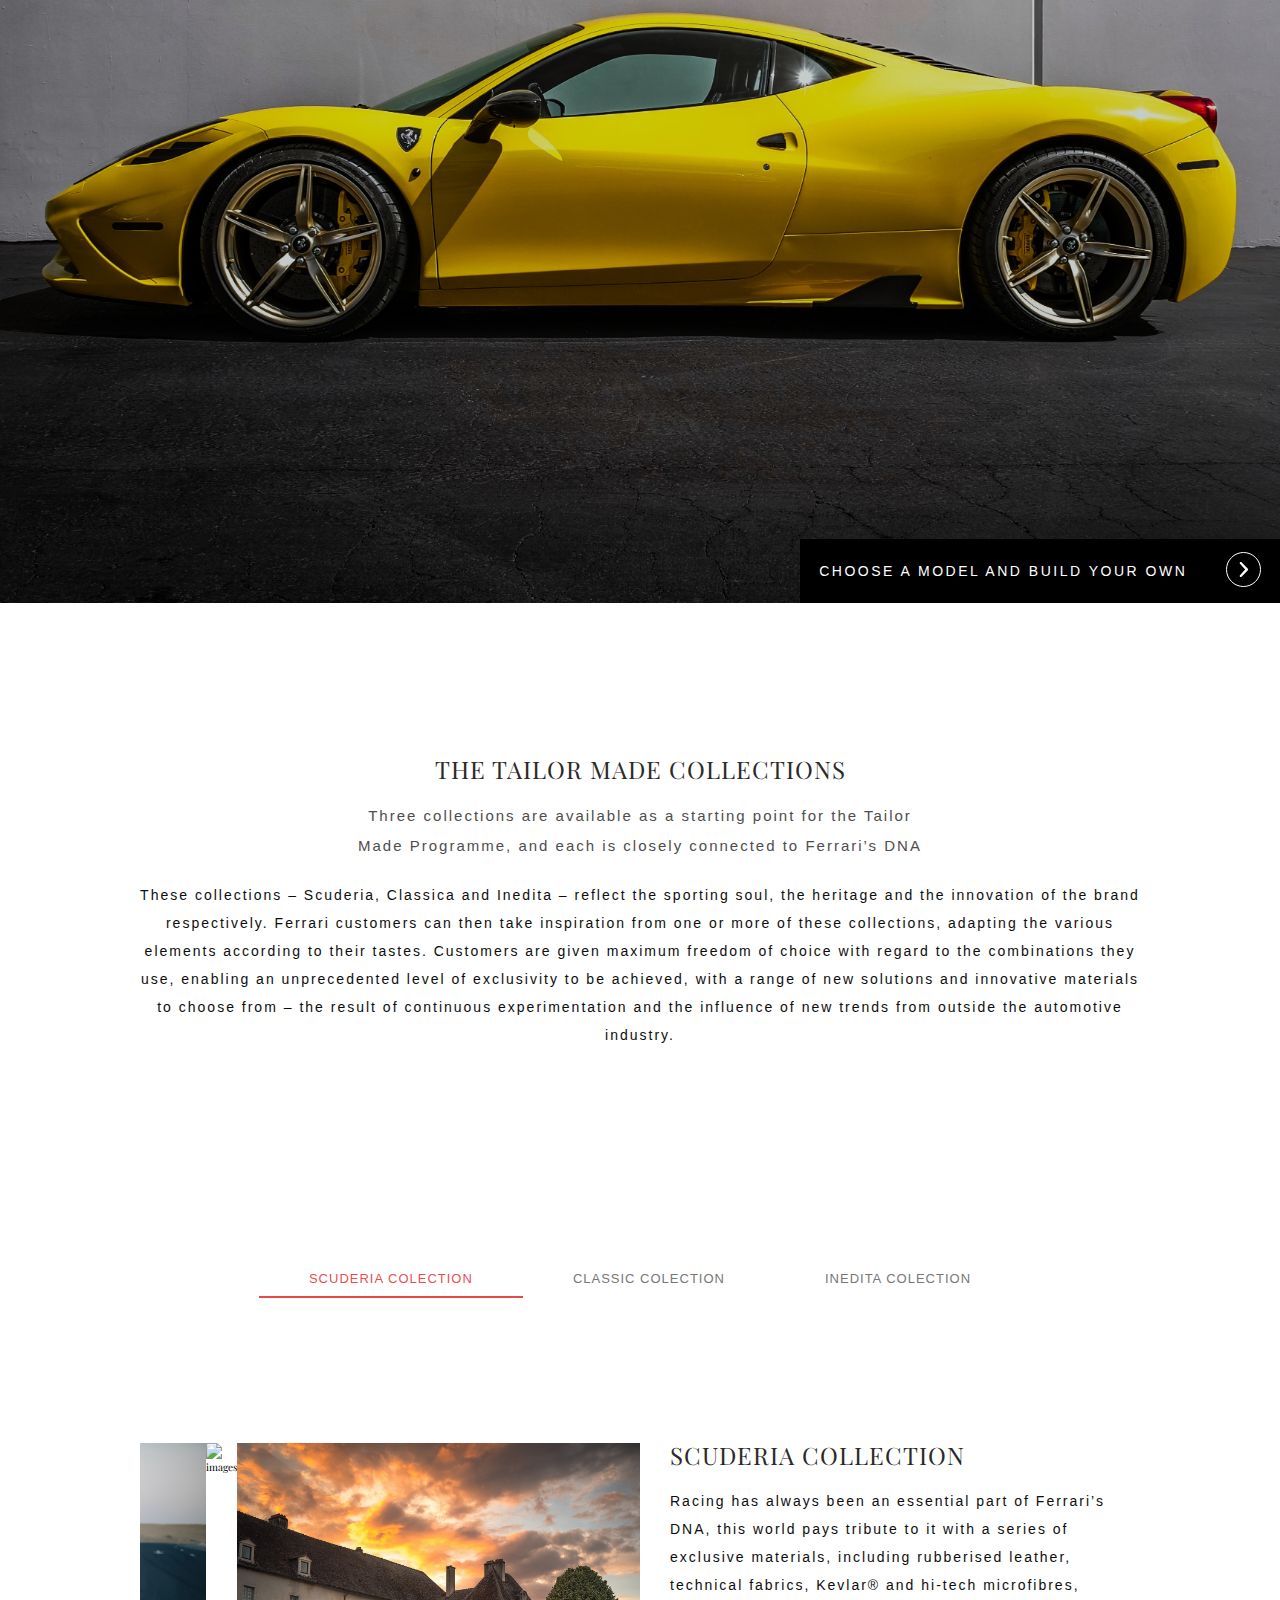
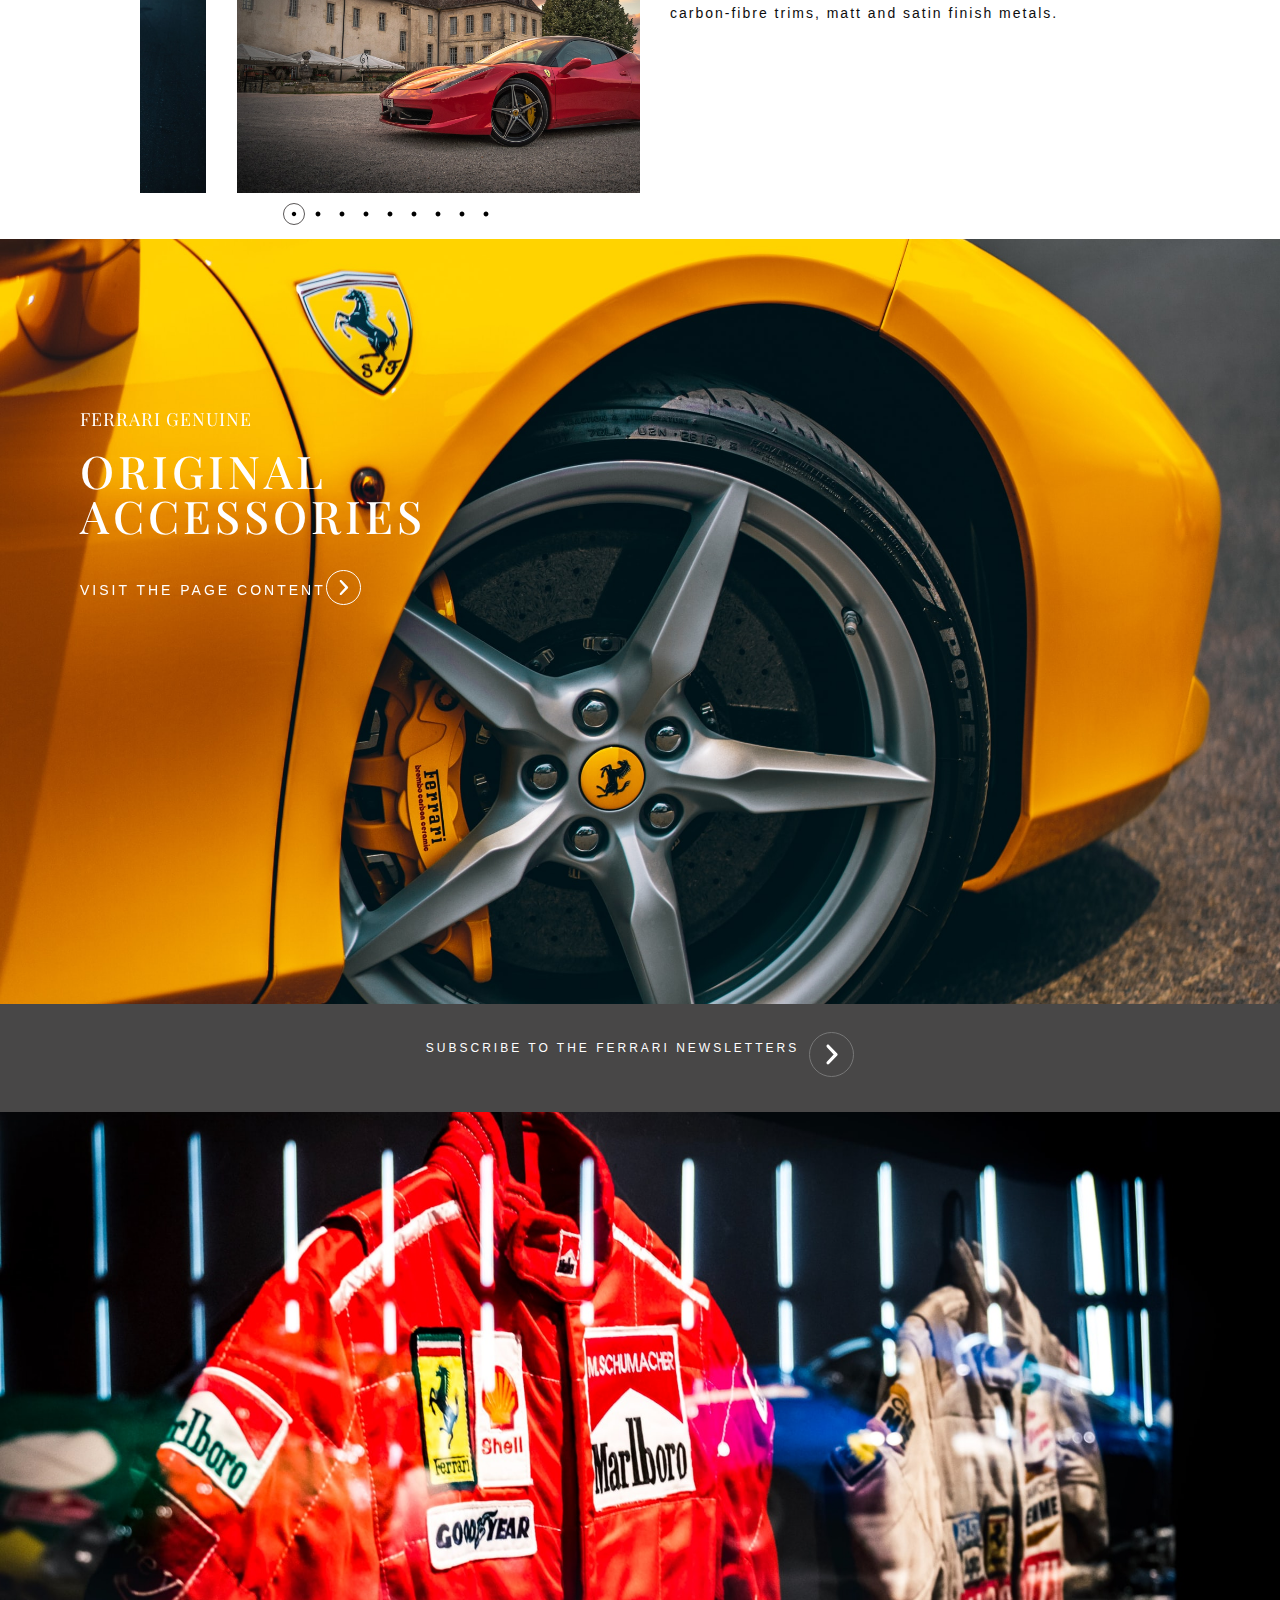
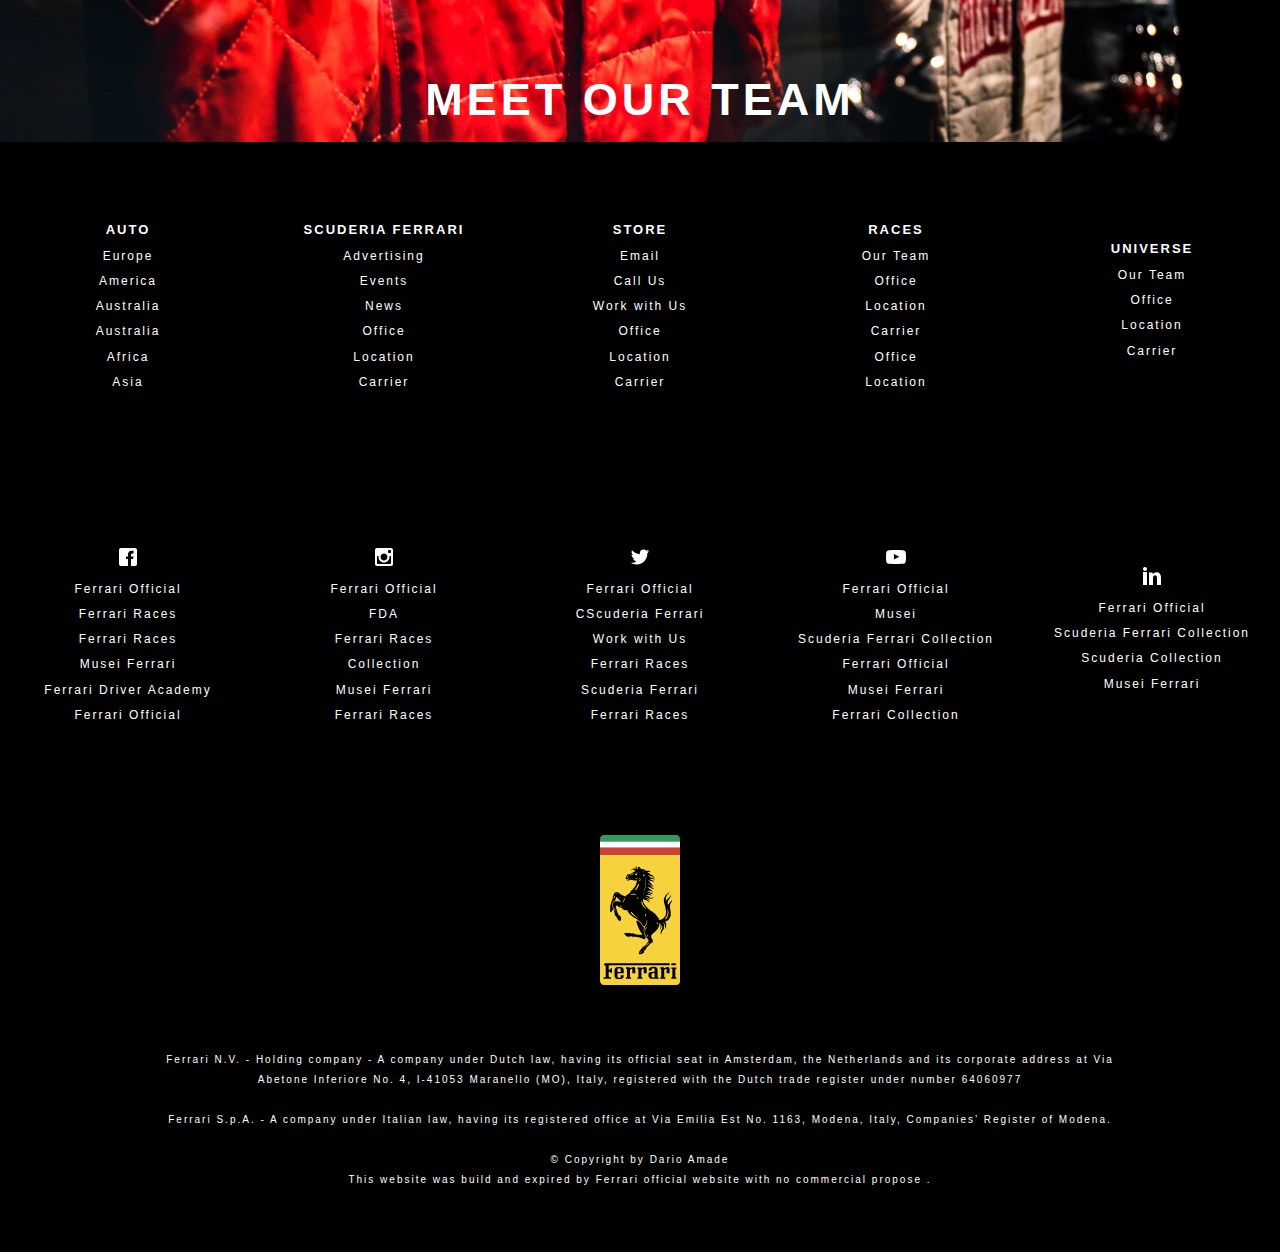
==== commit 52b6d40d: "Commit" ====
--- a/index.html
+++ b/index.html
@@ -14,9 +14,9 @@
     <title> Ferrari </title>
 </head>
     <body class="container">
-        <!-- <div class="preload">
+        <div class="preload">
             <img class="ferrari" src="/css/img/logo/xx.svg" alt="logo black">
-        </div>   -->
+        </div>   
         <div class="header">
           <nav class="nav-now-x">
             <ul class="ttt">
@@ -68,7 +68,7 @@
                 </ul>
               </nav>-->
             <div class="logo-area">
-                <img class="logo" src="/css/img/logo/logo10.png" alt="logo black">
+                <img class="logo-letter" src="/css/img/logo/logo10.png" alt="logo black">
             </div>
         </div>
         <div class="session-1">
@@ -126,9 +126,8 @@
 
         <div class="items ">
             <div class="item item1">
-                <img class="img" src="/css/img/21.jpg" alt="pic of the car parts">
-
-                       </div>
+                <img class="img" src="/css/img/img-15.jpg" alt="pic of the car parts">
+            </div>
             <div class="item item2">
                 <img class="img" src="/css/img/img-20.jpg" alt="pic of the car parts">
                        </div>
@@ -148,8 +147,8 @@
                 <img class="img" src="/css/img/img-13.jpg" alt="pic of the car parts">
                        </div>
             <div class="item item8">
-                <img class="img" src="/css/img/img-15.jpg" alt="pic of the car parts">
-                       </div>
+                <img class="img" src="/css/img/21.jpg" alt="pic of the car parts">
+            </div>
             <div class="item item9">
                 <img class="img" src="/css/img/img-2.jpg" alt="pic of the car parts">
                        </div>
@@ -258,8 +257,6 @@
                                     <svg class="search__icon-4" class="#">
                                         <use xlink:href="/css/img/sprite.svg#icon-dot-single"  id="nextBtn" ></use>
                                     </svg> 
-                                            
-                                
                                 </span>
                             </div>
                         </div>
@@ -466,7 +463,7 @@
         </footer>
     
 
-<!--        
+       
         <script src="https://cdnjs.cloudflare.com/ajax/libs/gsap/3.2.6/gsap.min.js" integrity="sha256-3arngJBQR3FTyeRtL3muAGFaGcL8iHsubYOqq48mBLw=" crossorigin="anonymous"></script>
         <script src="https://cdnjs.cloudflare.com/ajax/libs/three.js/110/three.min.js" integrity="sha256-gSh8eotzb/CVvCREGPUNgIWuDnTYnZvVOQnRrP1eDjI=" crossorigin="anonymous"></script>
         <script src="https://cdnjs.cloudflare.com/ajax/libs/es6-tween/5.5.11/Tween.min.js" integrity="sha256-ixREdcehhH4jdLYXSnZ2sGBIhpNQM/1BAp+nNqLkL48=" crossorigin="anonymous"></script>
@@ -475,8 +472,9 @@
         <script src="hover.js"></script>
         <script src="script.js"></script>
         <script src="/main.js"></script>
-        <script src="/app.js"></script> -->
-        <script src="/js/observer.js"></script>
+        <script src="/app.js"></script>
+        <script src="/js/preload.js"></script>
+        <!-- <script src="/js/observer.js"></script> -->
     
     </body>
 
--- a/css/style.css
+++ b/css/style.css
@@ -14,8 +14,6 @@
   --line: 1px solid var(--color-grey-light-2);
 }
 
-
-
 * {
   margin: 0;
   padding: 0;
@@ -139,9 +137,10 @@
 
 @media screen and (max-width: 375px) {
   .container {
-    grid-template-rows: 10vh 90vh 100vh min-content 5vh min-content 80vh min-content 70vh 12vh 70vh min-content min-content min-content;
-  }
-}
+    grid-template-rows: 5vh 100vh 100vh min-content 5vh min-content 80vh min-content 70vh 12vh 70vh min-content min-content min-content;
+  }
+}
+
 
 /*--------------------------------------------------------------
  animation-delay: 5s;
@@ -350,9 +349,9 @@
   grid-template-columns: repeat(14, 1fr);
   grid-template-rows: 1fr;
   padding: 0 2rem;
-  border: 2px solid #ddd;
   overflow: hidden;
 }
+
 
 .logo-area {
   grid-column: 7 / span 2;
@@ -370,9 +369,15 @@
   }
 }
 
-.logo {
-  height: 4rem;
-  border: 2px solid #ddd;
+.logo-letter {
+  width: 14rem;
+  height: 6rem;
+}
+@media screen and (max-width: 768px) {
+  .logo-letter {
+    width: 18rem;
+    height: 8rem;
+  }
 }
 
 .nav-now-x {
@@ -726,6 +731,13 @@
   justify-content: center;
 }
 
+@media screen and (max-width:768px){
+  .item {
+    width: 95%;
+    height: 440px;
+  }
+}
+
 .items {
   cursor: grabbing;
   cursor: -webkit-grabbing;
@@ -742,6 +754,13 @@
   width: 100%;
 }
 
+@media screen and (max-width:768px){
+  .item {
+    width: 95%;
+    height: 440px;
+  }
+}
+
 .img {
   opacity: 0.9;
   width: 800px;
@@ -752,6 +771,8 @@
 @media screen and (max-width: 768px) {
   .img {
     opacity: 1;
+    height: 440px;
+    width: 440px;
   }
 }
 
@@ -810,7 +831,7 @@
 
 .session-4 {
   grid-column: full-start / full-end;
-  background-image: linear-gradient(rgba(0, 0, 0, 0.1), rgba(0, 0, 0, 0.1)),
+  background-image: linear-gradient(rgba(0, 0, 0, 0.2), rgba(0, 0, 0, 0.2)),
     url(/css/img/31.jpg);
 
   background-repeat: no-repeat;
@@ -824,7 +845,7 @@
 .personal {
   grid-column: 1 / span 4;
   grid-row: 1 / span 4;
-  padding: 0 4rem;
+  padding: 0 1rem;
   display: flex;
   flex-direction: column;
   justify-content: flex-end;
@@ -1042,6 +1063,10 @@
   -o-border-radius: none;
 }
 
+.bullets {
+  padding:rem;
+
+}
 /*----------------------------------------------------------------*/
 
 .session-7 {
@@ -1436,7 +1461,7 @@
 
 .navigation__icon {
   position: relative;
-  margin-top: 1.5rem;
+  margin-top: 1rem;
 }
 .navigation__icon,
 .navigation__icon::before,
@@ -1453,8 +1478,6 @@
   display: inline-block;
 }
 
-
-
 .navigation__icon::before,
 .navigation__icon::after {
   content: "";
